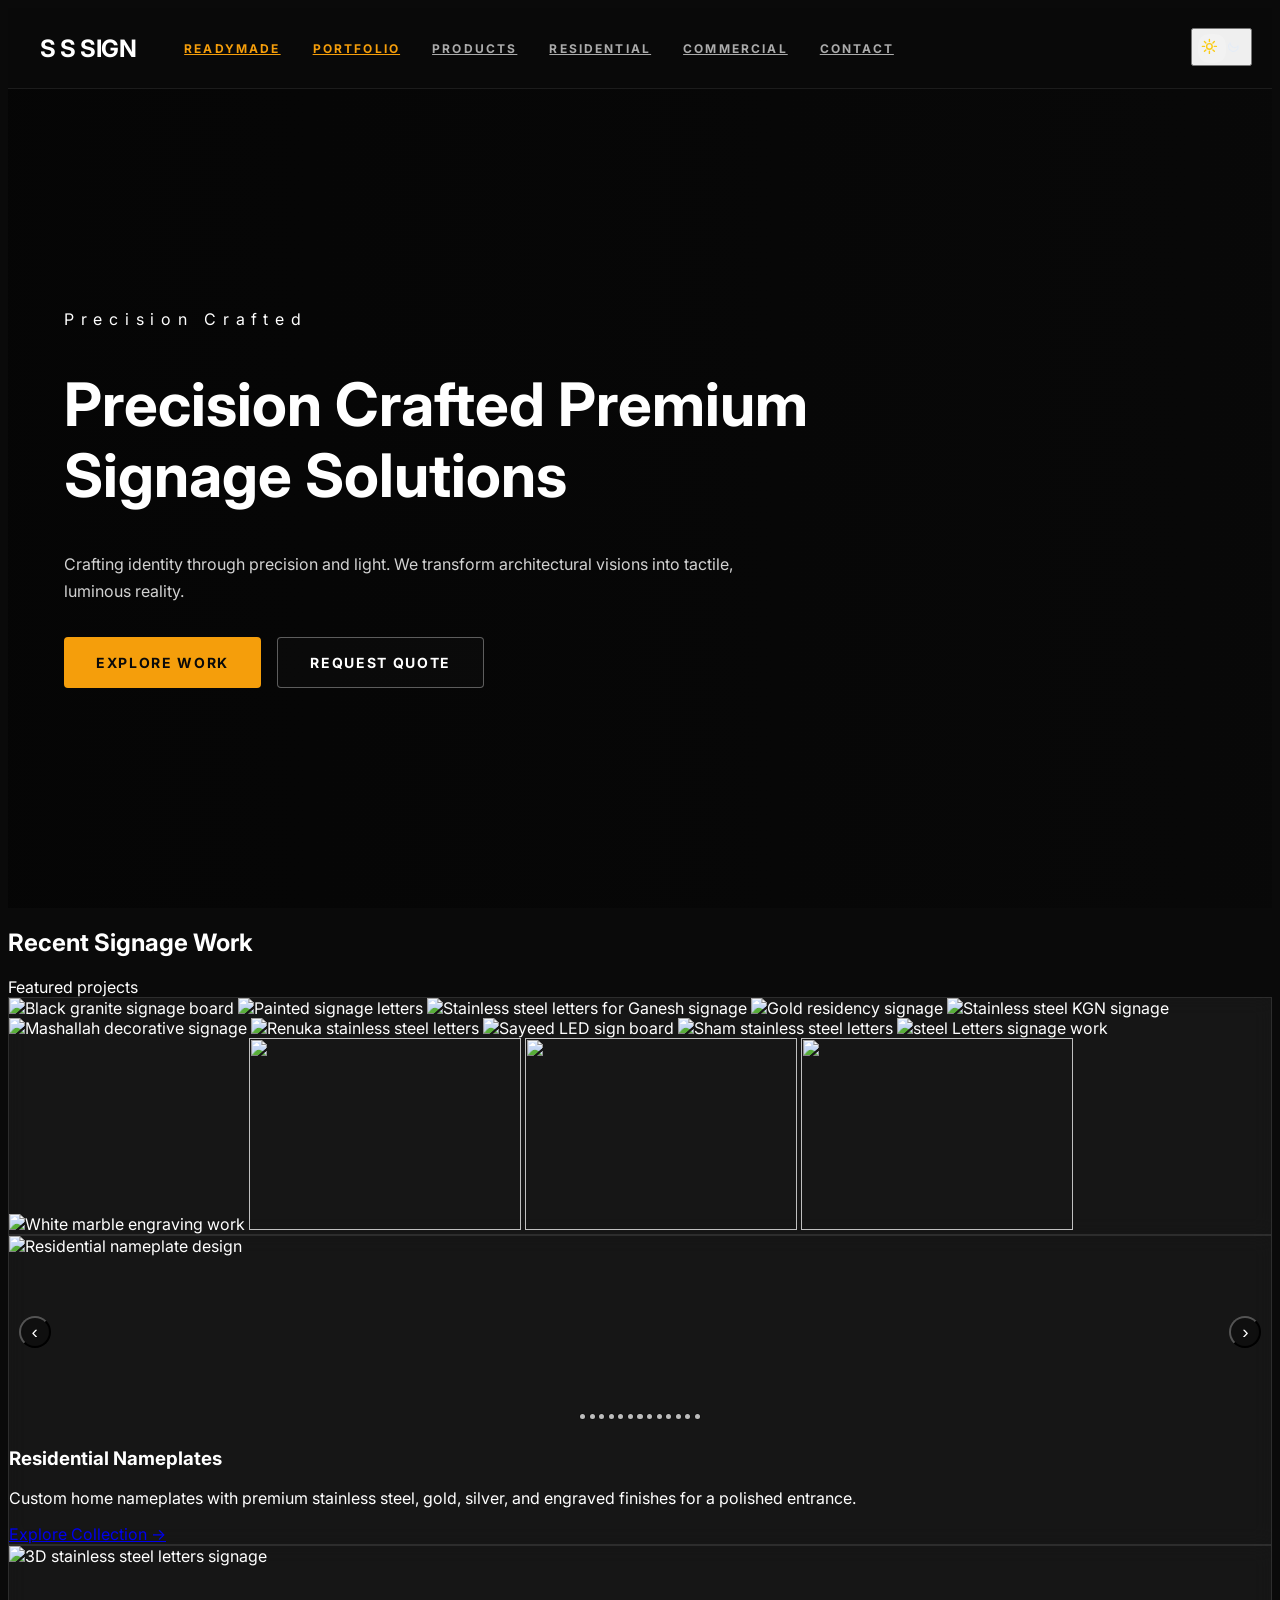
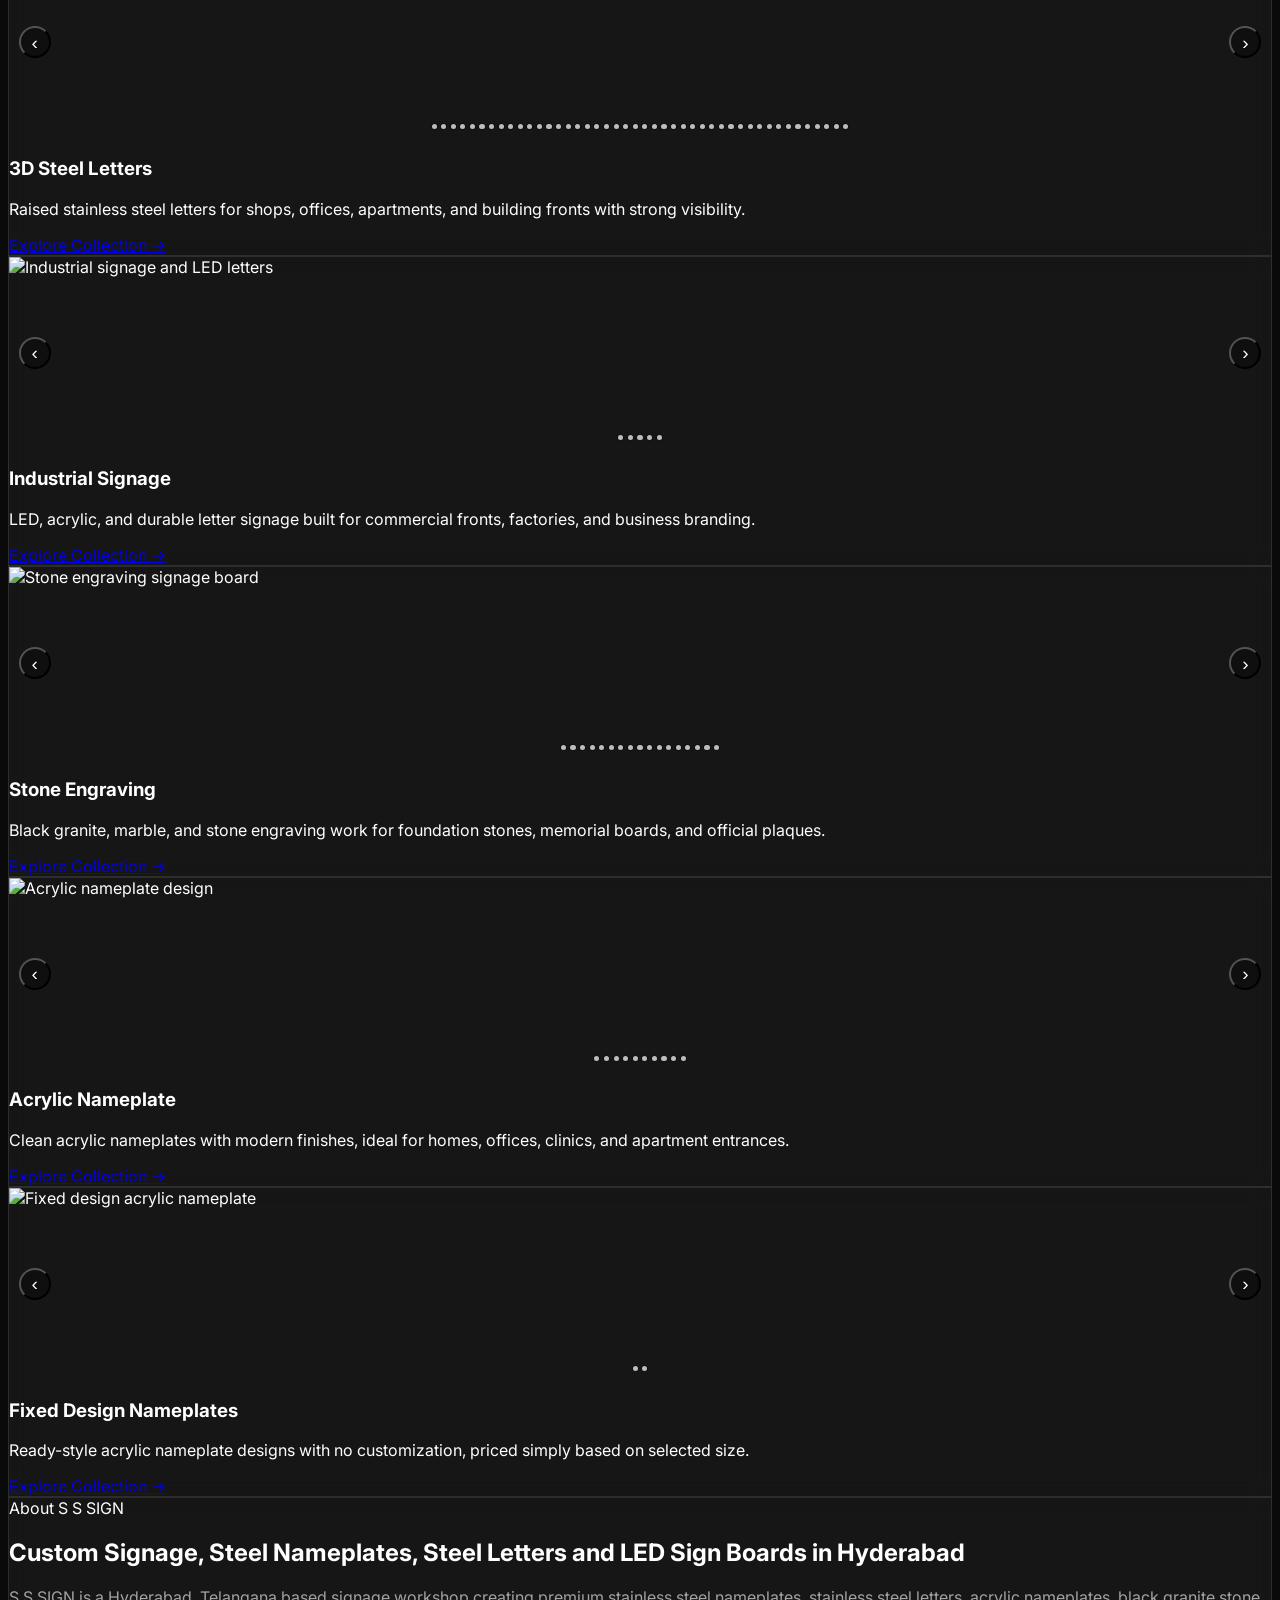
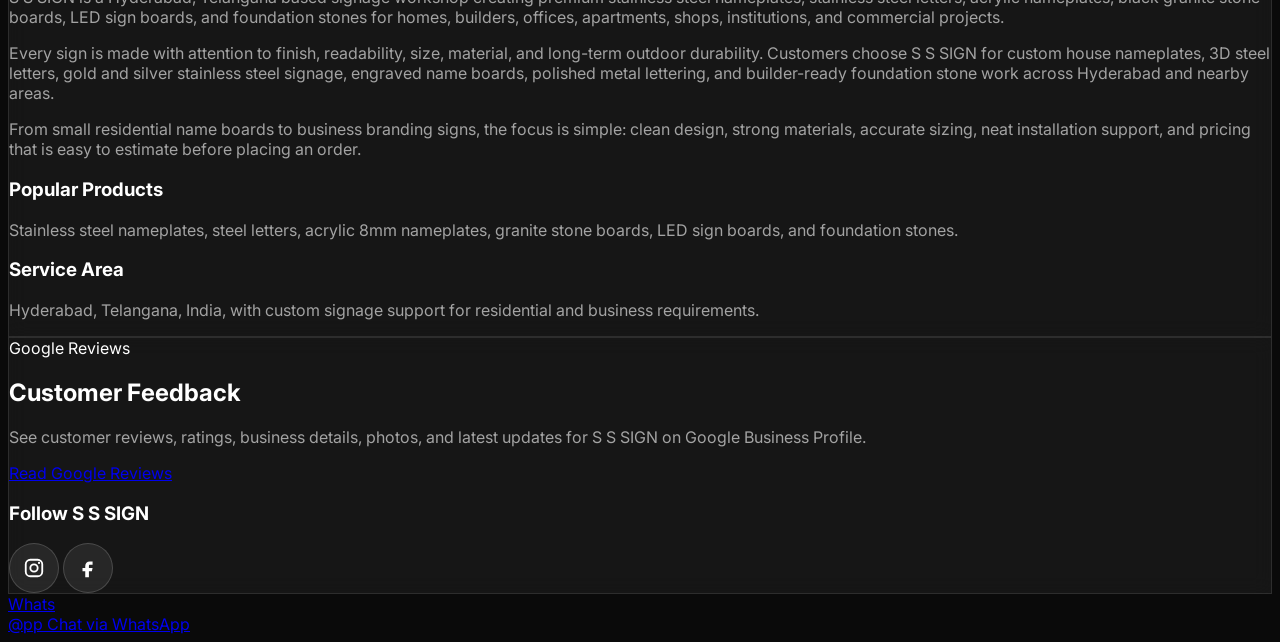
==== index.html @ 59e2b2f1 "removed counter" ====
<!DOCTYPE html>
<html lang="en">
<head>
    <meta charset="UTF-8">
    <meta name="viewport" content="width=device-width, initial-scale=1.0">
    <title>S S SIGN | Premium Signage Solutions</title>
    <meta name="description" content="S S SIGN in Hyderabad, Telangana creates stainless steel nameplates, steel letters, LED sign boards, foundation stones, acrylic nameplates, granite stone boards, and custom signage for homes, builders, offices, and businesses.">
    <meta name="keywords" content="S S SIGN Hyderabad, stainless steel nameplates Hyderabad, steel letters Hyderabad, LED sign boards Hyderabad, foundation stones Hyderabad, acrylic nameplates, granite stone board, custom signage Telangana">
    <script src="https://cdn.tailwindcss.com"></script>
    <link href="https://fonts.googleapis.com/css2?family=Inter:wght@300;400;600;700&display=swap" rel="stylesheet">
    <link rel="stylesheet" href="css/index.css">
    <script type="application/ld+json">
        {
            "@context": "https://schema.org",
            "@type": "LocalBusiness",
            "name": "S S SIGN",
            "description": "Custom signage maker in Hyderabad, Telangana for stainless steel nameplates, steel letters, LED sign boards, foundation stones, acrylic nameplates, and granite stone boards.",
            "areaServed": "Hyderabad, Telangana, India",
            "telephone": "+91 8332099014",
            "url": "https://naseer-max.github.io/ssSign.github.io/"
        }
    </script>
</head>
<body>

    <header class="site-hero relative flex min-h-screen flex-col overflow-hidden text-white">
        <button id="mobileMenuToggle" type="button" class="mobile-menu-toggle" aria-label="Open menu" aria-controls="mobileMenu" aria-expanded="false">
            <span></span>
            <span></span>
            <span></span>
        </button>
        <div id="mobileMenuOverlay" class="mobile-menu-overlay" hidden></div>
        <aside id="mobileMenu" class="mobile-menu" aria-label="Mobile navigation" aria-hidden="true">
            <div class="mobile-menu-head">
                <span>S S SIGN</span>
                <button id="mobileMenuClose" type="button" aria-label="Close menu">&times;</button>
            </div>
            <a class="mobile-menu-link" href="readymadeProducts/readymade.html">Readymade</a>
            <a class="mobile-menu-link" href="preview.html">Products</a>
            <a class="mobile-menu-link" href="#residential">Residential</a>
            <a class="mobile-menu-link" href="#commercial">Commercial</a>
            <a class="mobile-menu-link" href="#contact">Contact</a>
            <a class="mobile-menu-link mobile-menu-quote" href="estimator.html">Request Quote</a>
        </aside>
        <button id="themeToggle" type="button" aria-label="Switch to day mode" title="Switch theme" class="theme-toggle absolute right-4 top-4 z-10 rounded-xl border border-white/20 bg-white/10 shadow-lg backdrop-blur transition-all hover:bg-white/20 md:right-5 md:top-5">
            <svg class="theme-icon sun-icon" viewBox="0 0 24 24" fill="none" aria-hidden="true">
                <circle cx="12" cy="12" r="4" stroke="currentColor" stroke-width="2"></circle>
                <path d="M12 2v3M12 19v3M4.9 4.9 7 7M17 17l2.1 2.1M2 12h3M19 12h3M4.9 19.1 7 17M17 7l2.1-2.1" stroke="currentColor" stroke-linecap="round" stroke-width="2"></path>
            </svg>
            <svg class="theme-icon moon-icon" viewBox="0 0 24 24" fill="none" aria-hidden="true">
                <path d="M20 14.5A7.8 7.8 0 0 1 9.5 4 8.5 8.5 0 1 0 20 14.5Z" stroke="currentColor" stroke-linejoin="round" stroke-width="2"></path>
            </svg>
        </button>
        <a href="index.html" class="mobile-brand">S S SIGN</a>
        <nav class="site-nav">
            <a href="index.html" class="nav-brand">S S SIGN</a>
            <div class="nav-links">
                <a class="nav-link nav-link-star" href="readymadeProducts/readymade.html">Readymade</a>
                <a class="nav-link active" href="#portfolio">Portfolio</a>
                <a class="nav-link" href="preview.html">Products</a>
                <a class="nav-link" href="#residential">Residential</a>
                <a class="nav-link" href="#commercial">Commercial</a>
                <a class="nav-link" href="#contact">Contact</a>
            </div>
        </nav>
        <div class="hero-shell">
            <div class="hero-copy">
                <p class="hero-kicker mb-5 text-xs font-bold uppercase text-amber-400 md:mb-7">Precision Crafted</p>
                <h1 class="hero-title">
                    <span class="hidden md:inline">Precision Crafted </span><span class="text-amber-500">Premium Signage</span> Solutions
                </h1>
                <p class="hero-lede">
                    Crafting identity through precision and light. We transform architectural visions into tactile, luminous reality.
                </p>
                <div class="hero-actions">
                    <a href="#portfolio" class="hero-action hero-primary">Explore Work</a>
                    <a href="estimator.html" class="hero-action hero-secondary">Request Quote</a>
                </div>
            </div>
        </div>
    </header>

    <main class="px-4 pb-28 pt-12">
        <section id="portfolio" class="mx-auto w-full max-w-6xl mb-12 text-left">
            <div class="mb-4 flex items-center justify-between gap-4">
                <h2 class="text-2xl md:text-3xl font-bold">Recent Signage Work</h2>
                <span class="text-sm text-gray-400">Featured projects</span>
            </div>
            <div class="gallery-strip glass overflow-hidden rounded-2xl p-3">
                <div class="image-track flex w-max gap-3">
                    <img class="gallery-image rounded-xl" src="latestscroll/blackGrinite.jpeg" alt="Black granite signage board">
                    <img class="gallery-image rounded-xl" src="latestscroll/DpaintLetters.jpeg" alt="Painted signage letters">
                    <img class="gallery-image rounded-xl" src="latestscroll/ganeshSSletters.jpeg" alt="Stainless steel letters for Ganesh signage">
                    <img class="gallery-image rounded-xl" src="latestscroll/goldResidency.jpeg" alt="Gold residency signage">
                    <img class="gallery-image rounded-xl" src="latestscroll/kgnSS.jpeg" alt="Stainless steel KGN signage">
                    <img class="gallery-image rounded-xl" src="latestscroll/mashallah.jpeg" alt="Mashallah decorative signage">
                    <img class="gallery-image rounded-xl" src="latestscroll/renukaSSletters.jpeg" alt="Renuka stainless steel letters">
                    <img class="gallery-image rounded-xl" src="latestscroll/sayeedLED.jpeg" alt="Sayeed LED sign board">
                    <img class="gallery-image rounded-xl" src="latestscroll/shamSSletters.jpeg" alt="Sham stainless steel letters">
                    <img class="gallery-image rounded-xl" src="latestscroll/steelLetters.jpeg" alt="steel Letters signage work">
                    <img class="gallery-image rounded-xl" src="latestscroll/whiteMarbleEngraving.jpeg" alt="White marble engraving work">
                    <img class="gallery-image rounded-xl" src="latestscroll/blackGrinite.jpeg" alt="">
                    <img class="gallery-image rounded-xl" src="latestscroll/DpaintLetters.jpeg" alt="">
                    <img class="gallery-image rounded-xl" src="latestscroll/ganeshSSletters.jpeg" alt="">
                </div>
            </div>
        </section>

        <div class="mx-auto grid grid-cols-1 md:grid-cols-3 gap-8 w-full max-w-6xl">
            <div id="residential" class="glass p-8 rounded-2xl hover:scale-105 transition-transform group">
                <div class="product-slider mb-6 rounded-lg">
                    <div class="product-track">
                        <img class="product-slide" src="images/residentail%20Nameplates/20171122_144208.jpg" alt="Residential nameplate design">
                        <img class="product-slide" src="images/residentail%20Nameplates/20171123_144253.jpg" alt="Residential nameplate design">
                        <img class="product-slide" src="images/residentail%20Nameplates/Firefly.jpg" alt="Residential nameplate design">
                        <img class="product-slide" src="images/residentail%20Nameplates/foundation2Nameplate.jpeg" alt="Residential nameplate design">
                        <img class="product-slide" src="images/residentail%20Nameplates/foundationSSplate.jpeg" alt="Residential nameplate design">
                        <img class="product-slide" src="images/residentail%20Nameplates/goldNamePlate.png" alt="Residential nameplate design">
                        <img class="product-slide" src="images/residentail%20Nameplates/IMG_20190406_171659.jpg" alt="Residential nameplate design">
                        <img class="product-slide" src="images/residentail%20Nameplates/IMG_20240808_182031.jpg" alt="Residential nameplate design">
                        <img class="product-slide" src="images/residentail%20Nameplates/IMG_20250305_144336.jpg" alt="Residential nameplate design">
                        <img class="product-slide" src="images/residentail%20Nameplates/inaugSSNameplate.jpeg" alt="Residential nameplate design">
                        <img class="product-slide" src="images/residentail%20Nameplates/ssnameplate.jpg" alt="Residential nameplate design">
                        <img class="product-slide" src="images/residentail%20Nameplates/telugunamplate.jpeg" alt="Residential nameplate design">
                        <img class="product-slide" src="images/residentail%20Nameplates/teluguSSNameplate.jpg" alt="Residential nameplate design">
                    </div>
                    <button class="slider-button prev" type="button" aria-label="Previous Residential Nameplates image">‹</button>
                    <button class="slider-button next" type="button" aria-label="Next Residential Nameplates image">›</button>
                    <div class="slider-dots" aria-hidden="true"><span class="slider-dot"></span><span class="slider-dot"></span><span class="slider-dot"></span><span class="slider-dot"></span><span class="slider-dot"></span><span class="slider-dot"></span><span class="slider-dot"></span><span class="slider-dot"></span><span class="slider-dot"></span><span class="slider-dot"></span><span class="slider-dot"></span><span class="slider-dot"></span><span class="slider-dot"></span></div>
                </div>
                <h3 class="text-2xl font-semibold mb-2">Residential Nameplates</h3>
                <p class="text-gray-400 mb-4">Custom home nameplates with premium stainless steel, gold, silver, and engraved finishes for a polished entrance.</p>
                <a href="https://www.sssign.top/" class="text-blue-400 hover:underline">Explore Collection →</a>
            </div>
            <div id="commercial" class="glass p-8 rounded-2xl hover:scale-105 transition-transform group">
                <div class="product-slider mb-6 rounded-lg">
                    <div class="product-track">
                        <img class="product-slide" src="images/goldLetters/20180927_162156.jpg" alt="3D stainless steel letters signage">
                        <img class="product-slide" src="images/goldLetters/20181125_110910.jpg" alt="3D stainless steel letters signage">
                        <img class="product-slide" src="images/goldLetters/goldLetters.jpeg" alt="3D stainless steel letters signage">
                        <img class="product-slide" src="images/goldLetters/IMG_20240101_180829.jpg" alt="3D stainless steel letters signage">
                        <img class="product-slide" src="images/goldLetters/IMG_20240302_160519.jpg" alt="3D stainless steel letters signage">
                        <img class="product-slide" src="images/goldLetters/IMG_20240826_180905.jpg" alt="3D stainless steel letters signage">
                        <img class="product-slide" src="images/goldLetters/IMG_20240826_180913.jpg" alt="3D stainless steel letters signage">
                        <img class="product-slide" src="images/goldLetters/IMG_20250618_150517.jpg" alt="3D stainless steel letters signage">
                        <img class="product-slide" src="images/goldLetters/IMG_20250618_150621.jpg" alt="3D stainless steel letters signage">
                        <img class="product-slide" src="images/goldLetters/IMG_20250802_175856.jpg" alt="3D stainless steel letters signage">
                        <img class="product-slide" src="images/goldLetters/IMG_20250804_132928.jpg" alt="3D stainless steel letters signage">
                        <img class="product-slide" src="images/goldLetters/IMG_20251004_154442.jpg" alt="3D stainless steel letters signage">
                        <img class="product-slide" src="images/goldLetters/IMG_20260218_150127.jpg" alt="3D stainless steel letters signage">
                        <img class="product-slide" src="images/goldLetters/IMG_20260222_155540.jpg" alt="3D stainless steel letters signage">
                        <img class="product-slide" src="images/goldLetters/muhammedGoldLetters.jpeg" alt="3D stainless steel letters signage">
                        <img class="product-slide" src="images/goldLetters/residGoldLetters.jpeg" alt="3D stainless steel letters signage">
                        <img class="product-slide" src="images/silverLetters/20170514_122827.jpg" alt="3D stainless steel letters signage">
                        <img class="product-slide" src="images/silverLetters/20180106_154419.jpg" alt="3D stainless steel letters signage">
                        <img class="product-slide" src="images/silverLetters/20180526_122907.jpg" alt="3D stainless steel letters signage">
                        <img class="product-slide" src="images/silverLetters/20180526_130518.jpg" alt="3D stainless steel letters signage">
                        <img class="product-slide" src="images/silverLetters/20180527_223942.jpg" alt="3D stainless steel letters signage">
                        <img class="product-slide" src="images/silverLetters/20180609_110400.jpg" alt="3D stainless steel letters signage">
                        <img class="product-slide" src="images/silverLetters/blackLetters.jpeg" alt="3D stainless steel letters signage">
                        <img class="product-slide" src="images/silverLetters/blackmashallah.jpeg" alt="3D stainless steel letters signage">
                        <img class="product-slide" src="images/silverLetters/ganeshDesign.jpeg" alt="3D stainless steel letters signage">
                        <img class="product-slide" src="images/silverLetters/haza_Black_letters.jpeg" alt="3D stainless steel letters signage">
                        <img class="product-slide" src="images/silverLetters/IMG_20240716_125402.jpg" alt="3D stainless steel letters signage">
                        <img class="product-slide" src="images/silverLetters/IMG_20240825_185829.jpg" alt="3D stainless steel letters signage">
                        <img class="product-slide" src="images/silverLetters/IMG_20250225_130536.jpg" alt="3D stainless steel letters signage">
                        <img class="product-slide" src="images/silverLetters/IMG_20250225_130546.jpg" alt="3D stainless steel letters signage">
                        <img class="product-slide" src="images/silverLetters/IMG_20250322_160001.jpg" alt="3D stainless steel letters signage">
                        <img class="product-slide" src="images/silverLetters/IMG_20250407_193007.jpg" alt="3D stainless steel letters signage">
                        <img class="product-slide" src="images/silverLetters/IMG_20250407_193034.jpg" alt="3D stainless steel letters signage">
                        <img class="product-slide" src="images/silverLetters/IMG_20250407_193047.jpg" alt="3D stainless steel letters signage">
                        <img class="product-slide" src="images/silverLetters/IMG_20250411_110051.jpg" alt="3D stainless steel letters signage">
                        <img class="product-slide" src="images/silverLetters/IMG_20250817_141022.jpg" alt="3D stainless steel letters signage">
                        <img class="product-slide" src="images/silverLetters/IMG_20250823_154001.jpg" alt="3D stainless steel letters signage">
                        <img class="product-slide" src="images/silverLetters/IMG_20260220_105742.jpg" alt="3D stainless steel letters signage">
                        <img class="product-slide" src="images/silverLetters/IMG_20260220_160935.jpg" alt="3D stainless steel letters signage">
                        <img class="product-slide" src="images/silverLetters/IMG_20260414_163929.jpg" alt="3D stainless steel letters signage">
                        <img class="product-slide" src="images/silverLetters/ledurduLetters.jpeg" alt="3D stainless steel letters signage">
                        <img class="product-slide" src="images/silverLetters/renukaSSletters.jpeg" alt="3D stainless steel letters signage">
                        <img class="product-slide" src="images/silverLetters/shankuDesign.jpeg" alt="3D stainless steel letters signage">
                        <img class="product-slide" src="images/silverLetters/shankuSSletters.jpeg" alt="3D stainless steel letters signage">
                    </div>
                    <button class="slider-button prev" type="button" aria-label="Previous 3D Steel Letters image">‹</button>
                    <button class="slider-button next" type="button" aria-label="Next 3D Steel Letters image">›</button>
                    <div class="slider-dots" aria-hidden="true"><span class="slider-dot"></span><span class="slider-dot"></span><span class="slider-dot"></span><span class="slider-dot"></span><span class="slider-dot"></span><span class="slider-dot"></span><span class="slider-dot"></span><span class="slider-dot"></span><span class="slider-dot"></span><span class="slider-dot"></span><span class="slider-dot"></span><span class="slider-dot"></span><span class="slider-dot"></span><span class="slider-dot"></span><span class="slider-dot"></span><span class="slider-dot"></span><span class="slider-dot"></span><span class="slider-dot"></span><span class="slider-dot"></span><span class="slider-dot"></span><span class="slider-dot"></span><span class="slider-dot"></span><span class="slider-dot"></span><span class="slider-dot"></span><span class="slider-dot"></span><span class="slider-dot"></span><span class="slider-dot"></span><span class="slider-dot"></span><span class="slider-dot"></span><span class="slider-dot"></span><span class="slider-dot"></span><span class="slider-dot"></span><span class="slider-dot"></span><span class="slider-dot"></span><span class="slider-dot"></span><span class="slider-dot"></span><span class="slider-dot"></span><span class="slider-dot"></span><span class="slider-dot"></span><span class="slider-dot"></span><span class="slider-dot"></span><span class="slider-dot"></span><span class="slider-dot"></span><span class="slider-dot"></span></div>
                </div>
                <h3 class="text-2xl font-semibold mb-2">3D Steel Letters</h3>
                <p class="text-gray-400 mb-4">Raised stainless steel letters for shops, offices, apartments, and building fronts with strong visibility.</p>
                <a href="https://www.sssign.top/" class="text-blue-400 hover:underline">Explore Collection →</a>
            </div>
            <div id="industrial" class="glass p-8 rounded-2xl hover:scale-105 transition-transform group">
                <div class="product-slider mb-6 rounded-lg">
                    <div class="product-track">
                        <img class="product-slide" src="images/goldLEDLetters/IMG_20230609_193830.jpg" alt="Industrial signage and LED letters">
                        <img class="product-slide" src="images/goldLEDLetters/IMG_20250923_210754.jpg" alt="Industrial signage and LED letters">
                        <img class="product-slide" src="images/goldLEDLetters/IMG_20250923_210811.jpg" alt="Industrial signage and LED letters">
                        <img class="product-slide" src="images/goldLEDLetters/IMG_20250923_211231.jpg" alt="Industrial signage and LED letters">
                        <img class="product-slide" src="images/acrylicletters/sayeedmLED.jpeg" alt="Industrial signage and LED letters">
                    </div>
                    <button class="slider-button prev" type="button" aria-label="Previous Industrial Signage image">‹</button>
                    <button class="slider-button next" type="button" aria-label="Next Industrial Signage image">›</button>
                    <div class="slider-dots" aria-hidden="true"><span class="slider-dot"></span><span class="slider-dot"></span><span class="slider-dot"></span><span class="slider-dot"></span><span class="slider-dot"></span></div>
                </div>
                <h3 class="text-2xl font-semibold mb-2">Industrial Signage</h3>
                <p class="text-gray-400 mb-4">LED, acrylic, and durable letter signage built for commercial fronts, factories, and business branding.</p>
                <a href="https://www.sssign.top/" class="text-blue-400 hover:underline">Explore Collection →</a>
            </div>
            <div class="glass p-8 rounded-2xl hover:scale-105 transition-transform group">
                <div class="product-slider mb-6 rounded-lg">
                    <div class="product-track">
                        <img class="product-slide" src="images/stone/blackGrinite.jpeg" alt="Stone engraving signage board">
                        <img class="product-slide" src="images/stone/graveNameplate.jpeg" alt="Stone engraving signage board">
                        <img class="product-slide" src="images/stone/IMG_20190215_190552.jpg" alt="Stone engraving signage board">
                        <img class="product-slide" src="images/stone/IMG_20250128_173045.jpg" alt="Stone engraving signage board">
                        <img class="product-slide" src="images/stone/IMG_20250128_173109.jpg" alt="Stone engraving signage board">
                        <img class="product-slide" src="images/stone/IMG_20250228_122300.jpg" alt="Stone engraving signage board">
                        <img class="product-slide" src="images/stone/IMG_20250228_122308.jpg" alt="Stone engraving signage board">
                        <img class="product-slide" src="images/stone/IMG_20250228_122422.jpg" alt="Stone engraving signage board">
                        <img class="product-slide" src="images/stone/IMG_20250228_122428.jpg" alt="Stone engraving signage board">
                        <img class="product-slide" src="images/stone/IMG_20250228_122510.jpg" alt="Stone engraving signage board">
                        <img class="product-slide" src="images/stone/IMG_20250228_122515.jpg" alt="Stone engraving signage board">
                        <img class="product-slide" src="images/stone/IMG_20250716_203721.jpg" alt="Stone engraving signage board">
                        <img class="product-slide" src="images/stone/IMG_20250716_203730.jpg" alt="Stone engraving signage board">
                        <img class="product-slide" src="images/stone/IMG_20260501_163927.jpg" alt="Stone engraving signage board">
                        <img class="product-slide" src="images/stone/Screenshot_2025-06-16-17-13-52-110_com.whatsapp.jpg" alt="Stone engraving signage board">
                        <img class="product-slide" src="images/stone/Screenshot_2025-06-16-17-36-19-380_com.whatsapp.jpg" alt="Stone engraving signage board">
                        <img class="product-slide" src="images/stone/Screenshot_2025-06-20-20-59-42-616_com.whatsapp.w4b.jpg" alt="Stone engraving signage board">
                    </div>
                    <button class="slider-button prev" type="button" aria-label="Previous Stone Engraving image">‹</button>
                    <button class="slider-button next" type="button" aria-label="Next Stone Engraving image">›</button>
                    <div class="slider-dots" aria-hidden="true"><span class="slider-dot"></span><span class="slider-dot"></span><span class="slider-dot"></span><span class="slider-dot"></span><span class="slider-dot"></span><span class="slider-dot"></span><span class="slider-dot"></span><span class="slider-dot"></span><span class="slider-dot"></span><span class="slider-dot"></span><span class="slider-dot"></span><span class="slider-dot"></span><span class="slider-dot"></span><span class="slider-dot"></span><span class="slider-dot"></span><span class="slider-dot"></span><span class="slider-dot"></span></div>
                </div>
                <h3 class="text-2xl font-semibold mb-2">Stone Engraving</h3>
                <p class="text-gray-400 mb-4">Black granite, marble, and stone engraving work for foundation stones, memorial boards, and official plaques.</p>
                <a href="https://www.sssign.top/" class="text-blue-400 hover:underline">Explore Collection →</a>
            </div>
            <div class="glass p-8 rounded-2xl hover:scale-105 transition-transform group">
                <div class="product-slider mb-6 rounded-lg">
                    <div class="product-track">
                        <img class="product-slide" src="images/acrylicNameplate/acrylicNamplate.jpeg" alt="Acrylic nameplate design">
                        <img class="product-slide" src="images/acrylicNameplate/IMG_20230107_134741.jpg" alt="Acrylic nameplate design">
                        <img class="product-slide" src="images/acrylicNameplate/IMG_20240422_171858.jpg" alt="Acrylic nameplate design">
                        <img class="product-slide" src="images/acrylicNameplate/IMG_20240424_193027.jpg" alt="Acrylic nameplate design">
                        <img class="product-slide" src="images/acrylicNameplate/IMG_20240718_173421.jpg" alt="Acrylic nameplate design">
                        <img class="product-slide" src="images/acrylicNameplate/IMG_20240809_170140.jpg" alt="Acrylic nameplate design">
                        <img class="product-slide" src="images/acrylicNameplate/IMG_20241128_165630.jpg" alt="Acrylic nameplate design">
                        <img class="product-slide" src="images/acrylicNameplate/IMG_20250910_114736.jpg" alt="Acrylic nameplate design">
                        <img class="product-slide" src="images/acrylicNameplate/IMG_20250921_124244.jpg" alt="Acrylic nameplate design">
                        <img class="product-slide" src="images/acrylicNameplate/Screenshot_2025-07-27-18-30-09-986_com.whatsapp.jpg" alt="Acrylic nameplate design">
                    </div>
                    <button class="slider-button prev" type="button" aria-label="Previous Acrylic Nameplate image">‹</button>
                    <button class="slider-button next" type="button" aria-label="Next Acrylic Nameplate image">›</button>
                    <div class="slider-dots" aria-hidden="true"><span class="slider-dot"></span><span class="slider-dot"></span><span class="slider-dot"></span><span class="slider-dot"></span><span class="slider-dot"></span><span class="slider-dot"></span><span class="slider-dot"></span><span class="slider-dot"></span><span class="slider-dot"></span><span class="slider-dot"></span></div>
                </div>
                <h3 class="text-2xl font-semibold mb-2">Acrylic Nameplate</h3>
                <p class="text-gray-400 mb-4">Clean acrylic nameplates with modern finishes, ideal for homes, offices, clinics, and apartment entrances.</p>
                <a href="https://www.sssign.top/" class="text-blue-400 hover:underline">Explore Collection →</a>
            </div>
            <div class="glass p-8 rounded-2xl hover:scale-105 transition-transform group">
                <div class="product-slider mb-6 rounded-lg">
                    <div class="product-track">
                        <img class="product-slide" src="images/fixPrice/acrylicMashallahNameplate.jpeg" alt="Fixed design acrylic nameplate">
                        <img class="product-slide" src="images/fixPrice/acrylicNameplate.jpeg" alt="Fixed design acrylic nameplate">
                    </div>
                    <button class="slider-button prev" type="button" aria-label="Previous Fixed Design Nameplates image">‹</button>
                    <button class="slider-button next" type="button" aria-label="Next Fixed Design Nameplates image">›</button>
                    <div class="slider-dots" aria-hidden="true"><span class="slider-dot"></span><span class="slider-dot"></span></div>
                </div>
                <h3 class="text-2xl font-semibold mb-2">Fixed Design Nameplates</h3>
                <p class="text-gray-400 mb-4">Ready-style acrylic nameplate designs with no customization, priced simply based on selected size.</p>
                <a href="https://www.sssign.top/" class="text-blue-400 hover:underline">Explore Collection →</a>
            </div>
        </div>
        <section id="process" class="mx-auto w-full max-w-6xl py-14 text-left">
            <div class="grid grid-cols-1 gap-8 lg:grid-cols-[1.2fr_0.8fr]">
                <div class="glass rounded-2xl p-6 md:p-8">
                    <span class="text-sm font-semibold uppercase tracking-[0.18em] text-blue-400">About S S SIGN</span>
                    <h2 class="mt-3 text-3xl font-bold md:text-4xl">Custom Signage, Steel Nameplates, Steel Letters and LED Sign Boards in Hyderabad</h2>
                    <div class="mt-5 space-y-4 section-muted">
                        <p>
                            S S SIGN is a Hyderabad, Telangana based signage workshop creating premium stainless steel nameplates, stainless steel letters, acrylic nameplates, black granite stone boards, LED sign boards, and foundation stones for homes, builders, offices, apartments, shops, institutions, and commercial projects.
                        </p>
                        <p>
                            Every sign is made with attention to finish, readability, size, material, and long-term outdoor durability. Customers choose S S SIGN for custom house nameplates, 3D steel letters, gold and silver stainless steel signage, engraved name boards, polished metal lettering, and builder-ready foundation stone work across Hyderabad and nearby areas.
                        </p>
                        <p>
                            From small residential name boards to business branding signs, the focus is simple: clean design, strong materials, accurate sizing, neat installation support, and pricing that is easy to estimate before placing an order.
                        </p>
                    </div>

                    <div class="mt-6 grid grid-cols-1 gap-3 sm:grid-cols-2">
                        <div class="rounded-xl border border-white/10 p-4">
                            <h3 class="font-semibold">Popular Products</h3>
                            <p class="mt-2 section-muted">Stainless steel nameplates, steel letters, acrylic 8mm nameplates, granite stone boards, LED sign boards, and foundation stones.</p>
                        </div>
                        <div class="rounded-xl border border-white/10 p-4">
                            <h3 class="font-semibold">Service Area</h3>
                            <p class="mt-2 section-muted">Hyderabad, Telangana, India, with custom signage support for residential and business requirements.</p>
                        </div>
                    </div>
                </div>

                <aside id="contact" class="glass rounded-2xl p-6 md:p-8">
                    <span class="text-sm font-semibold uppercase tracking-[0.18em] text-blue-400">Google Reviews</span>
                    <h2 class="mt-3 text-3xl font-bold">Customer Feedback</h2>
                    <p class="mt-4 section-muted">
                        See customer reviews, ratings, business details, photos, and latest updates for S S SIGN on Google Business Profile.
                    </p>
                    <a href="https://www.google.com/search?q=s+s+sign+foundation+stones+steel+letters+steel+nameplates+led+sign+boards+hyderabad#sv=[base64]"
                    target="_blank" rel="noopener" class="mt-6 inline-flex w-full items-center justify-center rounded-lg bg-blue-600 px-5 py-3 font-semibold text-white shadow-lg transition-all hover:bg-blue-700">
                        Read Google Reviews
                    </a>

                    <div class="mt-8">
                        <h3 class="font-semibold">Follow S S SIGN</h3>
                        <div class="mt-4 flex gap-3">
                            <a href="https://www.instagram.com/sssign2001/?ref=xav_igxfb_comet_ig_bookmark_mega_menu_launch" target="_blank" rel="noopener" aria-label="Open S S SIGN Instagram profile" class="icon-button">
                                <svg width="22" height="22" viewBox="0 0 24 24" fill="none" aria-hidden="true">
                                    <rect x="3" y="3" width="18" height="18" rx="5" stroke="currentColor" stroke-width="2"></rect>
                                    <circle cx="12" cy="12" r="4" stroke="currentColor" stroke-width="2"></circle>
                                    <circle cx="17.5" cy="6.5" r="1.2" fill="currentColor"></circle>
                                </svg>
                            </a>
                            <a href="https://www.facebook.com/profile.php?id=61593823746893" target="_blank" rel="noopener" aria-label="Open S S SIGN Facebook profile" class="icon-button">
                                <svg width="22" height="22" viewBox="0 0 24 24" fill="currentColor" aria-hidden="true">
                                    <path d="M14 8.5h3V5h-3c-3.1 0-5 1.9-5 5v2H6v3.5h3V22h4v-6.5h3.2l.8-3.5h-4v-2c0-1 .4-1.5 1-1.5Z"></path>
                                </svg>
                            </a>
                        </div>
                    </div>
                </aside>
            </div>
        </section>
    </main>

    <div class="fixed bottom-5 right-5 md:bottom-8 md:right-8">
        <a href="https://wa.me/918332099014" aria-label="Chat via WhatsApp" class="flex h-14 w-14 items-center justify-center rounded-full bg-green-600 text-center text-[10px] font-bold leading-tight text-white shadow-lg transition-all hover:bg-green-700 md:h-10 md:w-auto md:px-3 md:py-0 md:text-sm md:font-semibold">
            <span class="md:hidden">Whats<br>@pp</span>
            <span class="hidden md:inline">Chat via WhatsApp</span>
        </a>
    </div>

    <script>
        const visitCount = document.getElementById('visitCount');
        if (visitCount) {
            try {
                const key = 'ss-sign-site-visits';
                const visits = (Number(localStorage.getItem(key)) || 0) + 1;
                localStorage.setItem(key, String(visits));
                visitCount.textContent = visits.toLocaleString('en-IN');
            } catch (error) {
                visitCount.textContent = '1';
            }
        }
        const materialRates = {
            'ss-nameplate-silver': {
                label: 'Stainless Steel Silver nameplate',
                rate: 1150 / 144           // #Cost / size
            },
            'ss-letters-silver': {
                label: 'Stainless Steel Silver Letters',
                rate: 540 / 60
            },
            'ss-nameplate-silver_em': {
                label: 'Stainless Steel Silver nameplate with embossing',
                rate: 1350 / 144
            },
            'ss-nameplate-silver-LED': {
                label: 'Stainless Steel Silver nameplate with LED',
                rate: 1800 / 144
            },
            'ss-letters-silver-LED': {
                label: 'Stainless Steel Silver Letters with embossing',
                rate: 800 / 60
            },
            'ss-nameplate-rosegold': {
                label: 'Stainless Steel Rose Gold nameplate',
                rate: (1150 / 144) * 2
            },
            'ss-nameplate-rosegold_em': {
                label: 'Stainless Steel Rose Gold nameplate with embossing',
                rate: (1350 / 144) * 2
            },
            'ss-letters-rosegold': {
                label: 'Stainless Steel Rose Gold Letters',
                rate: (540 / 60) * 2
            },
            'ss-letters-gold': {
                label: 'Stainless Steel Gold Letters',
                rate: 760 / 60
            },
             'ss-letters-gold-LED': {
                label: 'Stainless Steel Gold Letters',
                rate: 1250 / 60
            },
            'ss-nameplate-gold': {
                label: 'Stainless Steel Gold nameplate',
                rate: 1500 / 108
            },
            'ss-nameplate-gold_em': {
                label: 'Stainless Steel Gold nameplate with embossing',
                rate: 1850 / 108
            },
             'ss-nameplate-gold-LED': {
                label: 'Stainless Steel Gold nameplate with embossing',
                rate: 2450 / 60
            },

            'acrylic-nameplate': {
                label: 'Acrylic 8mm nameplate',
                rate: 1500 / 144
            },
            'granite-board': {
                label: 'Black granite stone board',
                rate: 1000 / 144
            },
            'granite-board-em': {
                label: 'Black granite embossed board',
                rate: 800 / 144
            },
            'white-board': {
                label: 'White marble engraved board',
                rate: 1200 / 144
            }
        };

        const unitToInches = {
            mm: 1 / 25.4,
            cm: 1 / 2.54,
            m: 39.37007874,
            in: 1,
            ft: 12
        };

        const materialInput = document.getElementById('material');
        const lengthInput = document.getElementById('length');
        const heightInput = document.getElementById('height');
        const unitInput = document.getElementById('unit');
        const quoteOutput = document.getElementById('quote');
        const whatsappQuote = document.getElementById('whatsappQuote');
        const previewProducts = document.getElementById('previewProducts');
        const createOwnPlate = document.getElementById('createOwnPlate');
        const themeToggle = document.getElementById('themeToggle');

        function formatQuote(value) {
            return `Rs ${Math.round(value).toLocaleString('en-IN')}`;
        }

        function updateQuote() {
            const selectedMaterial = materialRates[materialInput.value];
            const length = Math.max(Number(lengthInput.value) || 0, 0);
            const height = Math.max(Number(heightInput.value) || 0, 0);
            const unit = unitInput.value;
            const lengthInches = length * unitToInches[unit];
            const heightInches = height * unitToInches[unit];
            const quote = lengthInches * heightInches * selectedMaterial.rate;
            const formattedQuote = formatQuote(quote);
            const message = `Hi S S SIGN,\nI need a quote for ${selectedMaterial.label}.\nSize: ${length} ${unit} length x ${height} ${unit} height. \nEstimated quote: ${formattedQuote}.`;
            quoteOutput.textContent = formattedQuote;
            whatsappQuote.href = `https://wa.me/918332099014?text=${encodeURIComponent(message)}`;
            previewProducts.href = `preview.html?material=${encodeURIComponent(materialInput.value)}`;
            createOwnPlate.href = `miniCanvas.html?material=${encodeURIComponent(materialInput.value)}&width=${encodeURIComponent(length)}&height=${encodeURIComponent(height)}&unit=${encodeURIComponent(unit)}`;
        }

        if (materialInput && lengthInput && heightInput && unitInput && quoteOutput && whatsappQuote && previewProducts && createOwnPlate) {
            [materialInput, lengthInput, heightInput, unitInput].forEach((field) => {
                field.addEventListener('input', updateQuote);
                field.addEventListener('change', updateQuote);
            });
            updateQuote();
        }

        document.querySelectorAll('.product-slider').forEach((slider) => {
            const track = slider.querySelector('.product-track');
            const previous = slider.querySelector('.slider-button.prev');
            const next = slider.querySelector('.slider-button.next');
            const move = (direction) => track.scrollBy({ left: direction * track.clientWidth, behavior: 'smooth' });
            previous.addEventListener('click', (event) => {
                event.preventDefault();
                move(-1);
            });
            next.addEventListener('click', (event) => {
                event.preventDefault();
                move(1);
            });
        });

        const mobileMenuToggle = document.getElementById('mobileMenuToggle');
        const mobileMenuClose = document.getElementById('mobileMenuClose');
        const mobileMenu = document.getElementById('mobileMenu');
        const mobileMenuOverlay = document.getElementById('mobileMenuOverlay');

        function setMobileMenu(open) {
            if (!mobileMenuToggle || !mobileMenu || !mobileMenuOverlay) return;
            document.body.classList.toggle('mobile-menu-open', open);
            mobileMenuToggle.setAttribute('aria-expanded', String(open));
            mobileMenuToggle.setAttribute('aria-label', open ? 'Close menu' : 'Open menu');
            mobileMenu.setAttribute('aria-hidden', String(!open));
            mobileMenuOverlay.hidden = !open;
        }

        mobileMenuToggle?.addEventListener('click', () => setMobileMenu(!document.body.classList.contains('mobile-menu-open')));
        mobileMenuClose?.addEventListener('click', () => setMobileMenu(false));
        mobileMenuOverlay?.addEventListener('click', () => setMobileMenu(false));
        document.querySelectorAll('.mobile-menu-link').forEach((link) => {
            link.addEventListener('click', () => setMobileMenu(false));
        });
        document.addEventListener('keydown', (event) => {
            if (event.key === 'Escape') setMobileMenu(false);
        });

        themeToggle.addEventListener('click', () => {
            const isDayMode = document.body.classList.toggle('day-mode');
            themeToggle.setAttribute('aria-label', isDayMode ? 'Switch to night mode' : 'Switch to day mode');
            themeToggle.classList.remove('slide');
            void themeToggle.offsetWidth;
            themeToggle.classList.add('slide');
        });

    </script>
</body>
</html>
---- css/index.css ----
body { font-family: 'Inter', sans-serif; background-color: #0a0a0a; color: #ffffff; transition: background-color 0.3s ease, color 0.3s ease; }
.glass { background: rgba(255, 255, 255, 0.05); backdrop-filter: blur(10px); border: 1px solid rgba(255, 255, 255, 0.1); }
.site-hero { min-height: 100vh; display: flex; flex-direction: column; position: relative; overflow: hidden; color: #ffffff; background-image: linear-gradient(90deg, rgba(5, 5, 5, 0.92) 0%, rgba(5, 5, 5, 0.68) 48%, rgba(5, 5, 5, 0.36) 100%), url("../latestscroll/goldResidency.jpeg"); background-position: center; background-size: cover; }

.mobile-menu-toggle { position: absolute; left: 1rem; top: 1rem; z-index: 30; width: 2.7rem; height: 2.7rem; display: inline-flex; flex-direction: column; align-items: center; justify-content: center; gap: 0.28rem; border-radius: 0.85rem; border: 1px solid rgba(255, 255, 255, 0.18); background: rgba(10, 10, 10, 0.62); color: #ffffff; backdrop-filter: blur(12px); box-shadow: 0 12px 28px rgba(0, 0, 0, 0.25); }
.mobile-menu-toggle span { width: 1.12rem; height: 0.12rem; border-radius: 9999px; background: currentColor; transition: transform 0.24s ease, opacity 0.2s ease; }
.mobile-menu-open .mobile-menu-toggle span:nth-child(1) { transform: translateY(0.4rem) rotate(45deg); }
.mobile-menu-open .mobile-menu-toggle span:nth-child(2) { opacity: 0; }
.mobile-menu-open .mobile-menu-toggle span:nth-child(3) { transform: translateY(-0.4rem) rotate(-45deg); }
.mobile-menu-overlay { position: fixed; inset: 0; z-index: 20; background: rgba(0, 0, 0, 0.48); backdrop-filter: blur(3px); }
.mobile-menu { position: fixed; inset: 0 auto 0 0; z-index: 25; width: min(82vw, 19rem); transform: translateX(-105%); padding: 1.1rem; background: rgba(10, 10, 10, 0.94); border-right: 1px solid rgba(255, 255, 255, 0.12); box-shadow: 24px 0 60px rgba(0, 0, 0, 0.36); transition: transform 0.28s ease; }
.mobile-menu-open .mobile-menu { transform: translateX(0); }
.mobile-menu-head { display: flex; align-items: center; justify-content: space-between; gap: 1rem; margin-bottom: 1.2rem; color: #ffffff; font-size: 1.05rem; font-weight: 800; }
.mobile-menu-head button { width: 2.2rem; height: 2.2rem; border-radius: 9999px; border: 1px solid rgba(255, 255, 255, 0.16); color: #ffffff; background: rgba(255, 255, 255, 0.08); font-size: 1.4rem; line-height: 1; }
.mobile-menu-link { display: flex; align-items: center; min-height: 3rem; padding: 0 0.85rem; border-radius: 0.65rem; color: rgba(255, 255, 255, 0.82); font-size: 0.84rem; font-weight: 800; letter-spacing: 0.12em; text-transform: uppercase; text-decoration: none; transition: background-color 0.2s ease, color 0.2s ease, transform 0.2s ease; }
.mobile-menu-link:hover { background: rgba(255, 255, 255, 0.1); color: #f59e0b; transform: translateX(2px); }
.mobile-menu-star { margin-bottom: 0.4rem; background: rgba(245, 158, 11, 0.14); color: #f59e0b; }
.mobile-menu-quote { margin-top: 0.75rem; background: #f59e0b; color: #0a0a0a; justify-content: center; }
body.day-mode .mobile-menu-toggle { background: rgba(255, 255, 255, 0.88); border-color: rgba(17, 24, 39, 0.16); color: #111827; }
body.day-mode .mobile-menu { background: rgba(255, 255, 255, 0.96); border-right-color: rgba(17, 24, 39, 0.12); }
body.day-mode .mobile-menu-head, body.day-mode .mobile-menu-link { color: #111827; }
body.day-mode .mobile-menu-head button { color: #111827; border-color: rgba(17, 24, 39, 0.16); background: rgba(17, 24, 39, 0.06); }
body.day-mode .mobile-menu-link:hover { background: rgba(17, 24, 39, 0.08); color: #b45309; }
body.day-mode .mobile-menu-star { background: rgba(245, 158, 11, 0.16); color: #b45309; }
body.day-mode .mobile-menu-quote { color: #0a0a0a; }
@media (min-width: 768px) { .mobile-menu-toggle, .mobile-menu, .mobile-menu-overlay { display: none; } }

.site-nav { display: none; height: 5rem; align-items: center; padding: 0 2rem; background: rgba(10, 10, 10, 0.88); border-bottom: 1px solid rgba(255, 255, 255, 0.08); }
.mobile-brand { position: absolute; left: 50%; top: 1.35rem; z-index: 9; transform: translateX(-50%); color: #ffffff; font-size: 1.35rem; font-weight: 800; letter-spacing: 0.02em; text-decoration: none; white-space: nowrap; }
.nav-brand { margin-right: 3rem; color: #ffffff; font-size: 1.5rem; font-weight: 700; letter-spacing: -0.02em; text-decoration: none; }
.nav-links { display: flex; align-items: center; gap: 2rem; font-size: 0.75rem; font-weight: 700; text-transform: uppercase; letter-spacing: 0.18em; }
.nav-link { color: rgba(255, 255, 255, 0.66); transition: color 0.2s ease; }
.nav-link-star { color: #f59e0b; }
.nav-link:hover, .nav-link.active { color: #f59e0b; }
.hero-kicker { letter-spacing: 0.42em; }
.hero-shell { flex: 1; display: flex; align-items: center; padding: 7rem 0.75rem 4rem; }
.hero-copy { max-width: 56rem; text-align: left; }
.hero-title { max-width: 48rem; font-size: 2rem; line-height: 1.18; font-weight: 700; }
.hero-lede { max-width: 42rem; margin-top: 1.5rem; color: rgba(255, 255, 255, 0.82); font-size: 1rem; line-height: 1.7; }
.hero-actions { margin-top: 2rem; display: flex; flex-direction: column; gap: 1rem; }
.hero-action { display: inline-flex; align-items: center; justify-content: center; border-radius: 0.25rem; padding: 1rem 2rem; font-size: 0.875rem; font-weight: 700; text-transform: uppercase; letter-spacing: 0.12em; text-decoration: none; transition: background-color 0.2s ease; }
.hero-primary { background: #f59e0b; color: #0a0a0a; }
.hero-secondary { border: 1px solid rgba(255, 255, 255, 0.34); color: #ffffff; background: rgba(255, 255, 255, 0.02); }
#themeToggle { position: absolute; right: 1rem; top: 1rem; z-index: 10; }
.steel-gradient { background: linear-gradient(145deg, #e0e0e0, #888888); background-clip: text; -webkit-background-clip: text; -webkit-text-fill-color: transparent; }
.form-control { background: rgba(255, 255, 255, 0.08); border: 1px solid rgba(255, 255, 255, 0.16); color: #ffffff; }
.form-control:focus { outline: 2px solid rgba(96, 165, 250, 0.7); outline-offset: 2px; border-color: rgba(96, 165, 250, 0.9); }
.form-control option { background-color: #18181b; color: #ffffff; }
.image-track { animation: scroll-gallery 28s linear infinite; }
.gallery-strip:hover .image-track { animation-play-state: paused; }
.gallery-image { width: 17rem; height: 12rem; object-fit: cover; flex: 0 0 auto; }
.product-slider { position: relative; height: 12rem; overflow: hidden; }
.product-track { height: 100%; display: flex; overflow-x: auto; overflow-y: hidden; scroll-snap-type: x mandatory; scroll-behavior: smooth; -webkit-overflow-scrolling: touch; scrollbar-width: none; }
.product-track::-webkit-scrollbar { display: none; }
.product-slide { width: 100%; height: 100%; flex: 0 0 100%; object-fit: cover; scroll-snap-align: center; }
.slider-dots { position: absolute; left: 0; right: 0; bottom: 0.55rem; display: flex; flex-wrap: wrap; justify-content: center; gap: 0.28rem; row-gap: 0.2rem; padding: 0 2.6rem; z-index: 1; pointer-events: none; }
.slider-dot { width: 0.32rem; height: 0.32rem; border-radius: 9999px; background: rgba(255, 255, 255, 0.72); box-shadow: 0 0 0 1px rgba(0, 0, 0, 0.25); }
.slider-button { display: none; position: absolute; top: 50%; z-index: 2; width: 2rem; height: 2rem; transform: translateY(-50%); border-radius: 9999px; background: rgba(10, 10, 10, 0.58); color: #ffffff; align-items: center; justify-content: center; font-size: 1.2rem; line-height: 1; transition: background-color 0.2s ease, transform 0.2s ease; }
.slider-button:hover { background: rgba(10, 10, 10, 0.82); transform: translateY(-50%) scale(1.06); }
.slider-button.prev { left: 0.6rem; }
.slider-button.next { right: 0.6rem; }
.section-muted { color: #a3a3a3; }
.icon-button { width: 3rem; height: 3rem; border-radius: 9999px; display: inline-flex; align-items: center; justify-content: center; border: 1px solid rgba(255, 255, 255, 0.16); background: rgba(255, 255, 255, 0.08); color: #ffffff; transition: transform 0.2s ease, background-color 0.2s ease; }
.icon-button:hover { transform: translateY(-2px); background: rgba(255, 255, 255, 0.16); }
.theme-toggle { width: 3.8rem; height: 2.35rem; display: inline-flex; align-items: center; justify-content: center; color: #facc15; position: relative; overflow: hidden; }
.theme-toggle::after { content: ""; position: absolute; left: 0.28rem; top: 0.28rem; width: 1.78rem; height: 1.78rem; border-radius: 0.65rem; background: rgba(255, 255, 255, 0.18); transition: transform 0.32s ease, background-color 0.32s ease; }
.theme-icon { position: absolute; z-index: 1; width: 1.05rem; height: 1.05rem; transition: opacity 0.25s ease, transform 0.35s ease; }
.sun-icon { opacity: 1; transform: translateX(-0.75rem) rotate(0deg) scale(1); }
.moon-icon { opacity: 0.45; transform: translateX(0.75rem) rotate(-25deg) scale(0.82); color: #dbeafe; }
.theme-toggle:hover .sun-icon { transform: translateX(-0.75rem) rotate(18deg) scale(1.08); }
.theme-toggle:hover .moon-icon { transform: translateX(0.75rem) rotate(-8deg) scale(0.9); }
.theme-toggle.slide .theme-icon,
.theme-toggle.slide::after { animation: theme-slide 0.45s ease; }
body.day-mode { background-color: #f7f7f2; color: #151515; }
body.day-mode .glass { background: rgba(255, 255, 255, 0.78); border-color: rgba(15, 23, 42, 0.12); box-shadow: 0 18px 50px rgba(15, 23, 42, 0.12); }
body.day-mode .steel-gradient { background: linear-gradient(145deg, #111827, #737373); background-clip: text; -webkit-background-clip: text; -webkit-text-fill-color: transparent; }
body.day-mode .form-control { background: rgba(255, 255, 255, 0.92); border-color: rgba(15, 23, 42, 0.18); color: #111827; }
body.day-mode .form-control option { background-color: #ffffff; color: #111827; }
body.day-mode header .text-gray-400 { color: #525252; }
body.day-mode header .text-gray-300 { color: #3f3f46; }
body.day-mode header .text-white { color: #111827; }
body.day-mode header .bg-green-600,
body.day-mode .fixed .bg-green-600 { color: #ffffff; }
body.day-mode .text-blue-400 { color: #2563eb; }
body.day-mode #themeToggle { background: rgba(17, 24, 39, 0.9); border-color: rgba(17, 24, 39, 0.18); color: #ffffff; }
body.day-mode #themeToggle::after { transform: translateX(1.48rem); background: rgba(255, 255, 255, 0.22); }
body.day-mode .sun-icon { opacity: 0.45; transform: translateX(-0.75rem) rotate(30deg) scale(0.82); color: #facc15; }
body.day-mode .moon-icon { opacity: 1; transform: translateX(0.75rem) rotate(0deg) scale(1); }
body.day-mode .section-muted { color: #525252; }
body.day-mode .icon-button { background: rgba(17, 24, 39, 0.06); border-color: rgba(17, 24, 39, 0.16); color: #111827; }
body.day-mode .slider-button { background: rgba(17, 24, 39, 0.68); color: #ffffff; }
@keyframes scroll-gallery {
    from { transform: translateX(-50%); }
    to { transform: translateX(0); }
}
@keyframes theme-slide {
    0% { filter: brightness(1); }
    45% { filter: brightness(1.35); }
    100% { filter: brightness(1); }
}
@media (max-width: 640px) {
    .site-hero { background-image: linear-gradient(90deg, rgba(5, 5, 5, 0.78), rgba(5, 5, 5, 0.34)), url("../latestscroll/goldResidency.jpeg"); background-position: 58% center; }
    .gallery-image { width: 13rem; height: 9rem; }
    .image-track { animation-duration: 22s; }
}
@media (min-width: 640px) {
    .hero-actions { flex-direction: row; }
}
@media (min-width: 768px) {
    .site-nav { display: flex; }
    .mobile-brand { display: none; }
    .hero-shell { padding: 5rem 3.5rem 6rem; }
    .hero-title { font-size: 3.75rem; }
    .slider-button { display: inline-flex; }
    #themeToggle { right: 1.25rem; top: 1.25rem; }
}
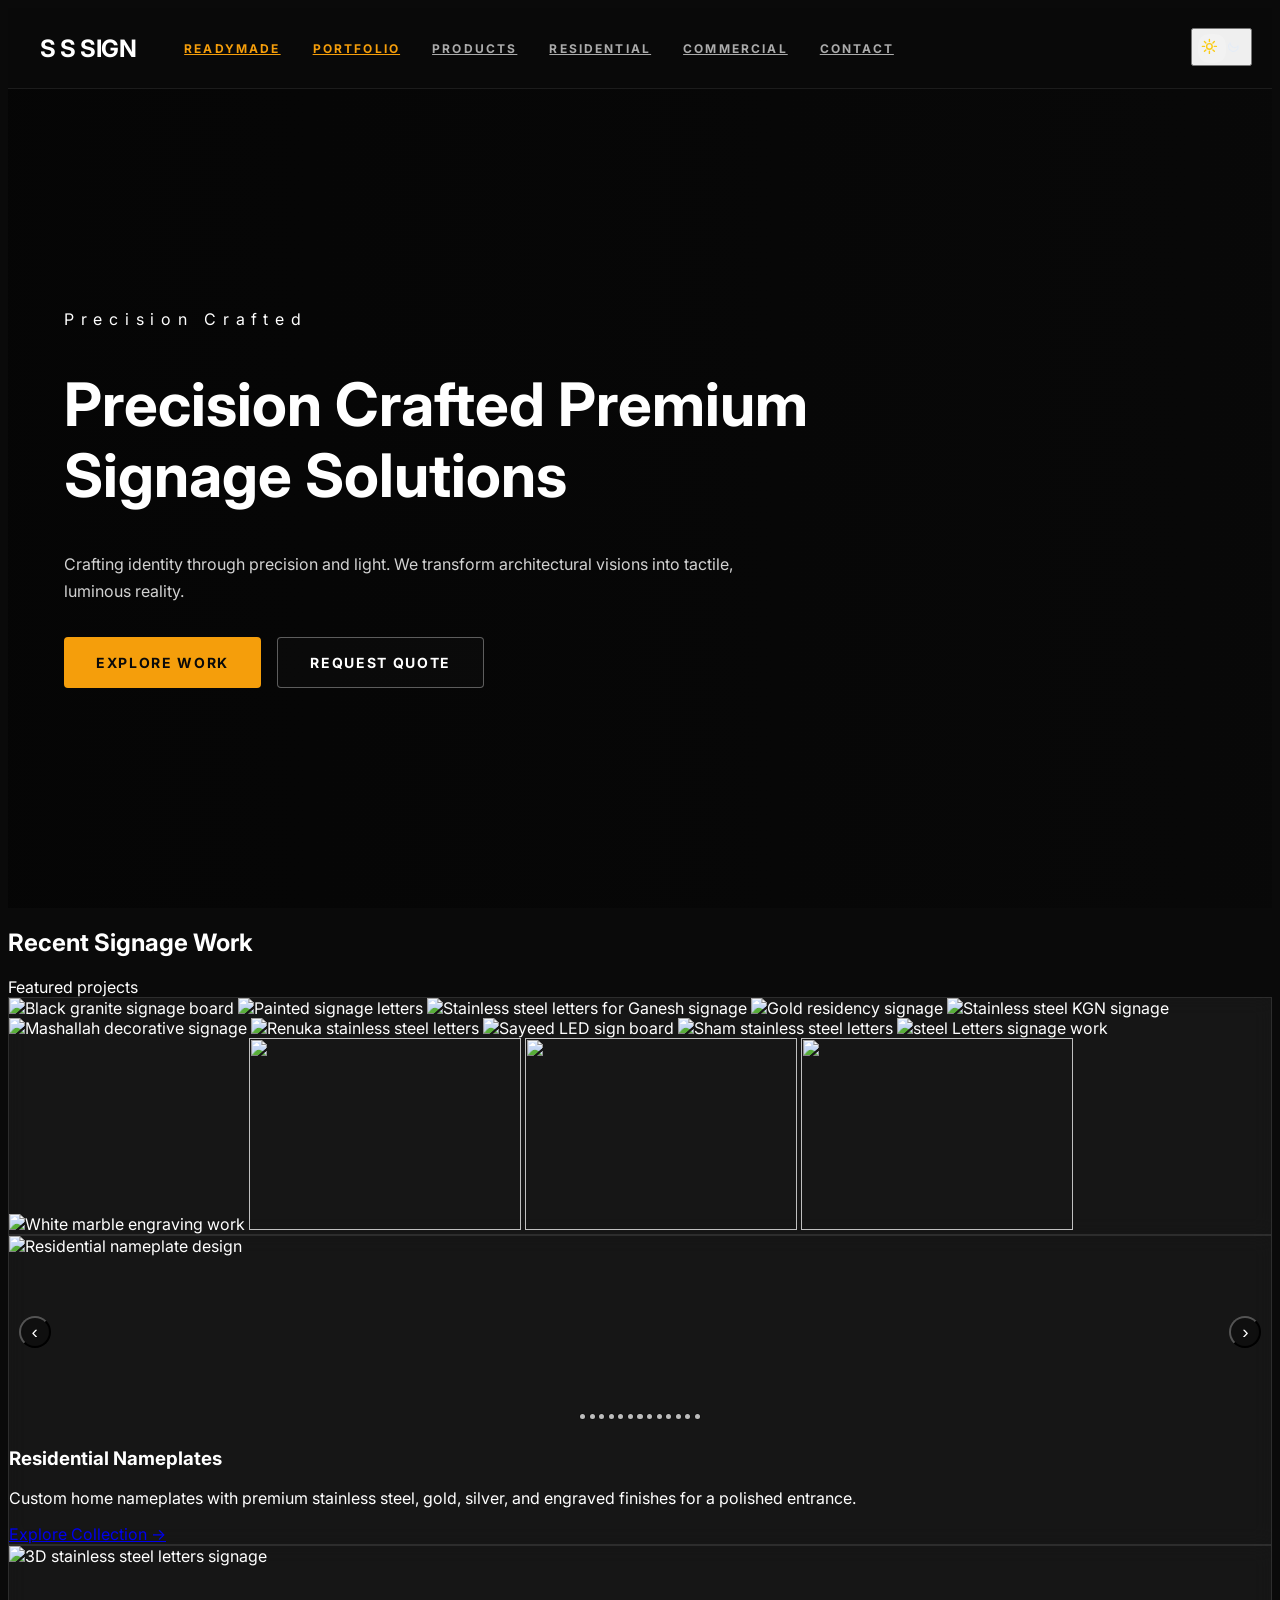
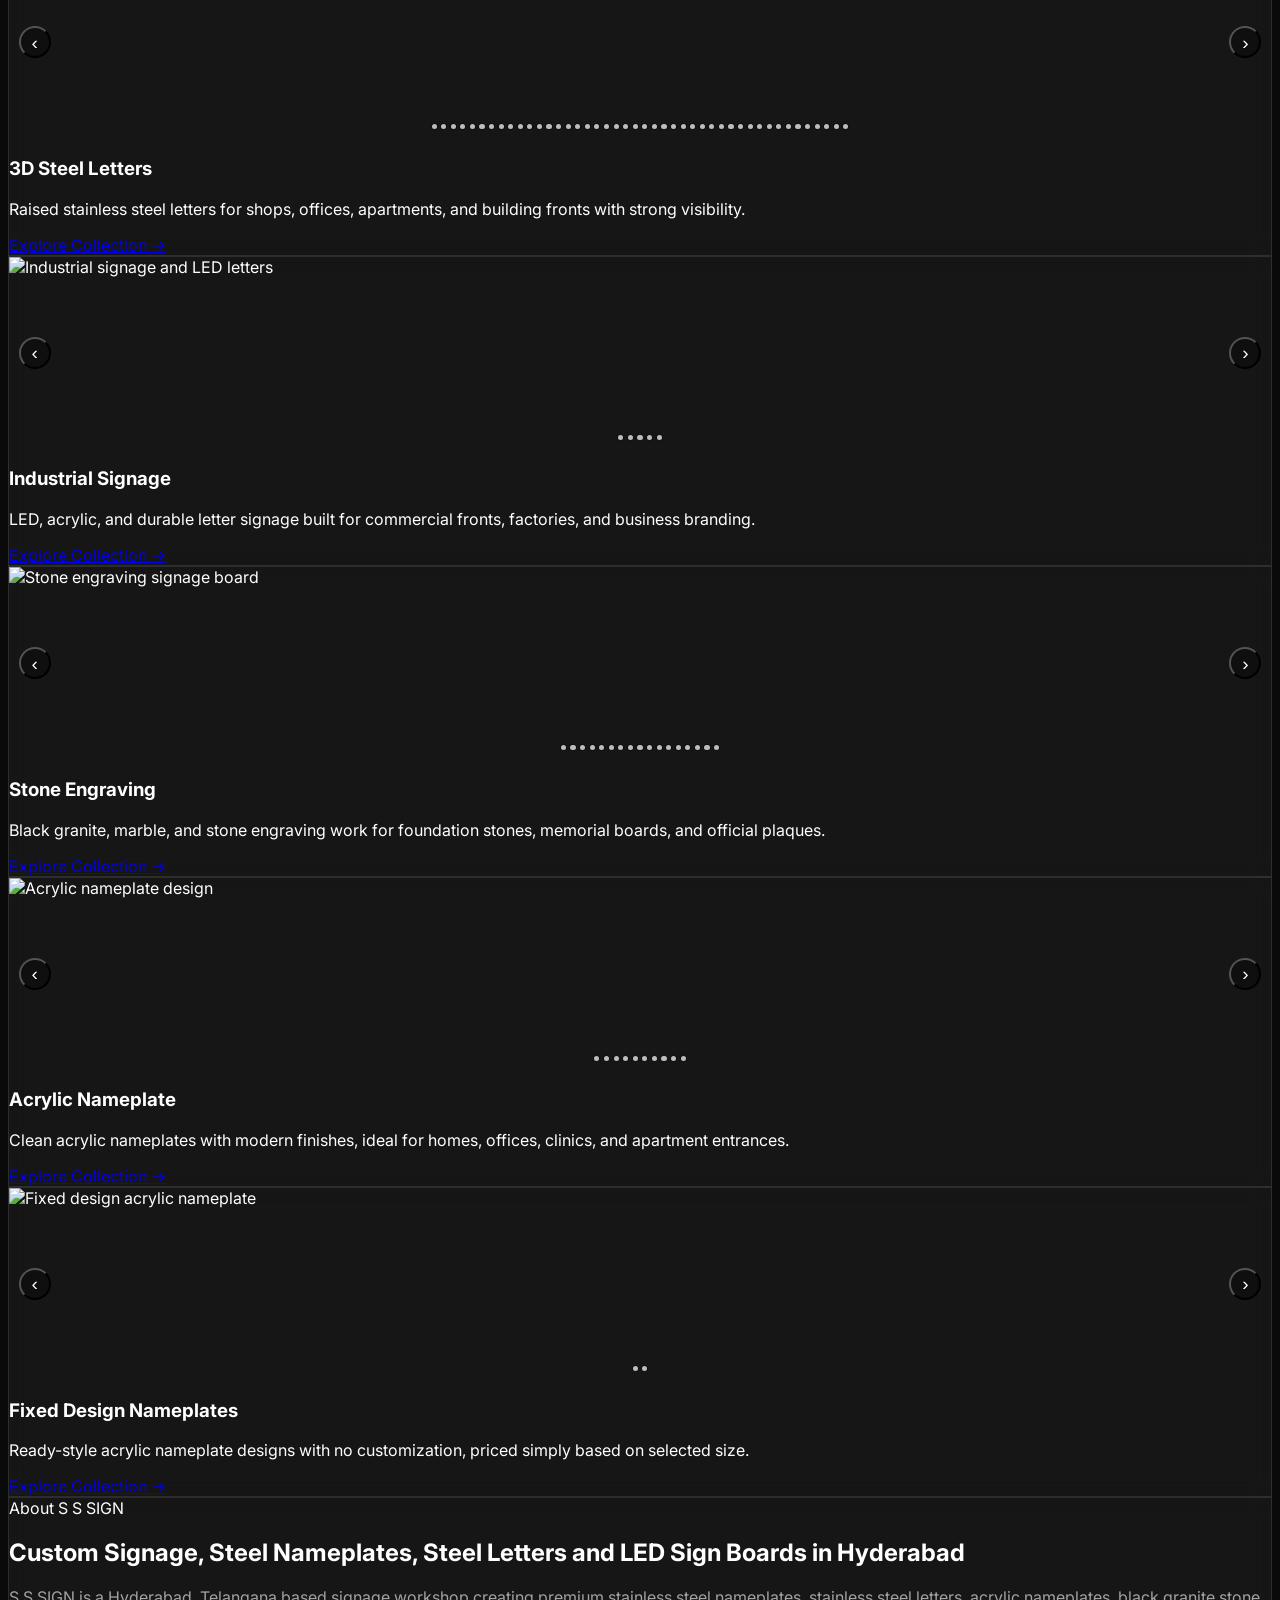
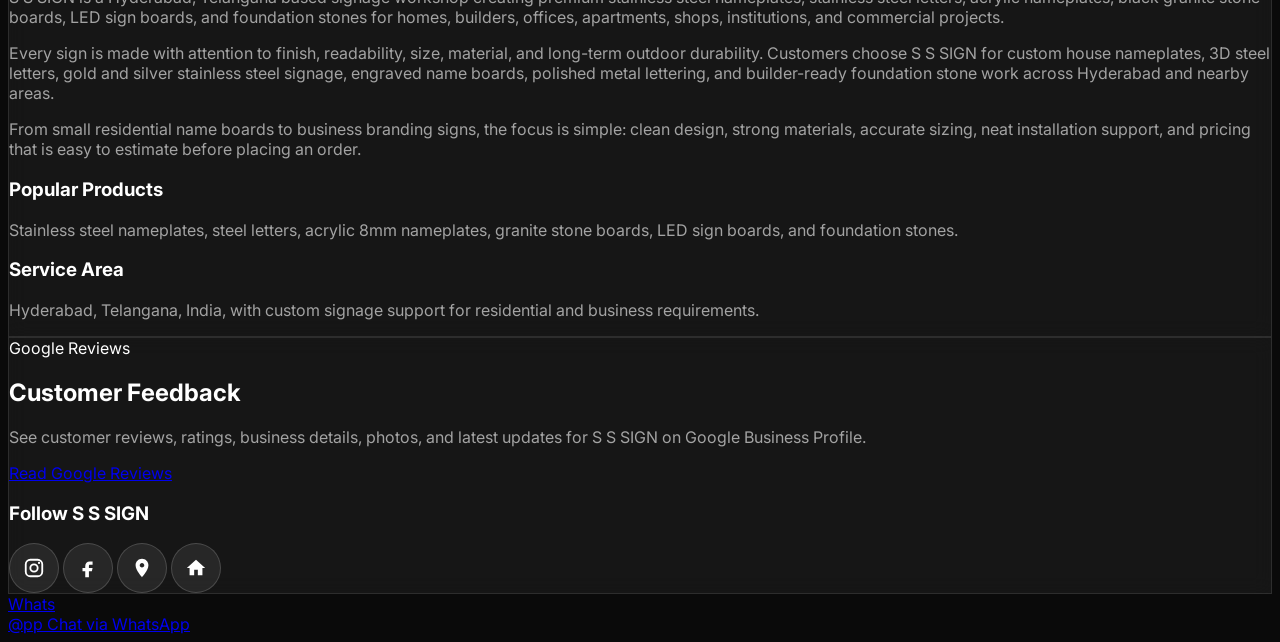
==== commit 68d906b0: "added location and home" ====
--- a/index.html
+++ b/index.html
@@ -326,6 +326,16 @@
                                     <path d="M14 8.5h3V5h-3c-3.1 0-5 1.9-5 5v2H6v3.5h3V22h4v-6.5h3.2l.8-3.5h-4v-2c0-1 .4-1.5 1-1.5Z"></path>
                                 </svg>
                             </a>
+                            <a href="https://www.google.com/maps/dir/17.4701665,78.3662789/S+S+Sign,+Shop+No+19,+2-1%2F34,+Misri+Gunj+Rd,+Bandar+Bagh,+Misri+Gunj,+Shah+Ali+Banda,+Hyderabad,+Telangana+500053/@17.3952132,78.3293836,12z/data=!3m1!4b1!4m9!4m8!1m1!4e1!1m5!1m1!1s0x3bcb97f18df5d345:0xada1a2355880956a!2m2!1d78.4653563!2d17.3514661?entry=ttu&g_ep=EgoyMDI2MDkwMS4wIKXMDSoASAFQAw%3D%3D" target="_blank" rel="noopener" aria-label="Get directions to S S SIGN on Google Maps" class="icon-button">
+                                <svg width="22" height="22" viewBox="0 0 24 24" fill="currentColor" aria-hidden="true">
+                                    <path d="M12 2C8.13 2 5 5.13 5 9c0 5.25 7 13 7 13s7-7.75 7-13c0-3.87-3.13-7-7-7zm0 9.5c-1.38 0-2.5-1.12-2.5-2.5s1.12-2.5 2.5-2.5 2.5 1.12 2.5 2.5-1.12 2.5-2.5 2.5z"/>
+                                </svg>
+                            </a>
+                            <a href="index.html" aria-label="Go to S S SIGN Home page" class="icon-button">
+                                <svg width="22" height="22" viewBox="0 0 24 24" fill="currentColor" aria-hidden="true">
+                                    <path d="M10 20v-6h4v6h5v-8h3L12 3 2 12h3v8z"/>
+                                </svg>
+                            </a>
                         </div>
                     </div>
                 </aside>
@@ -509,8 +519,20 @@
             if (event.key === 'Escape') setMobileMenu(false);
         });
 
-        themeToggle.addEventListener('click', () => {
+        const THEME_KEY = 'sssign-theme';
+
+        function applySavedTheme() {
+            const savedTheme = localStorage.getItem(THEME_KEY);
+            const isDayMode = savedTheme === 'day';
+            document.body.classList.toggle('day-mode', isDayMode);
+            themeToggle?.setAttribute('aria-label', isDayMode ? 'Switch to night mode' : 'Switch to day mode');
+        }
+
+        applySavedTheme();
+
+        themeToggle?.addEventListener('click', () => {
             const isDayMode = document.body.classList.toggle('day-mode');
+            localStorage.setItem(THEME_KEY, isDayMode ? 'day' : 'night');
             themeToggle.setAttribute('aria-label', isDayMode ? 'Switch to night mode' : 'Switch to day mode');
             themeToggle.classList.remove('slide');
             void themeToggle.offsetWidth;
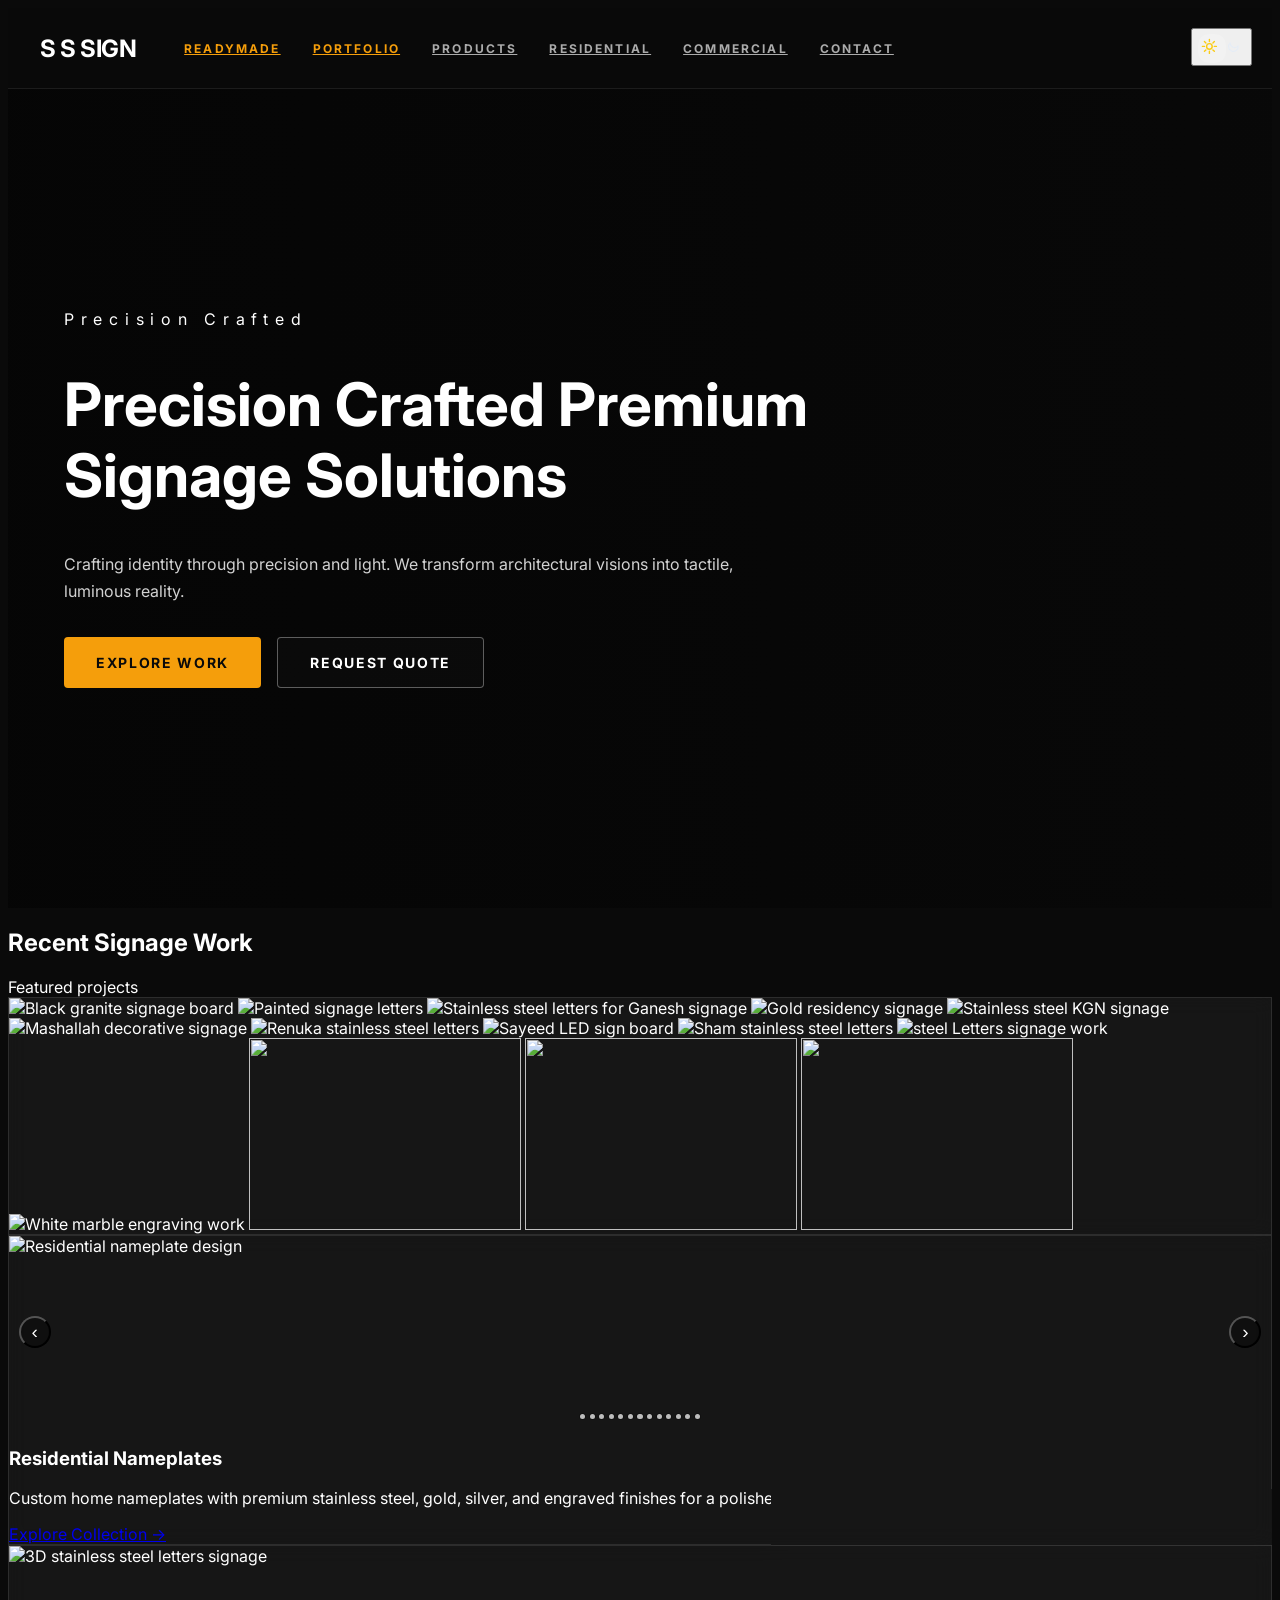
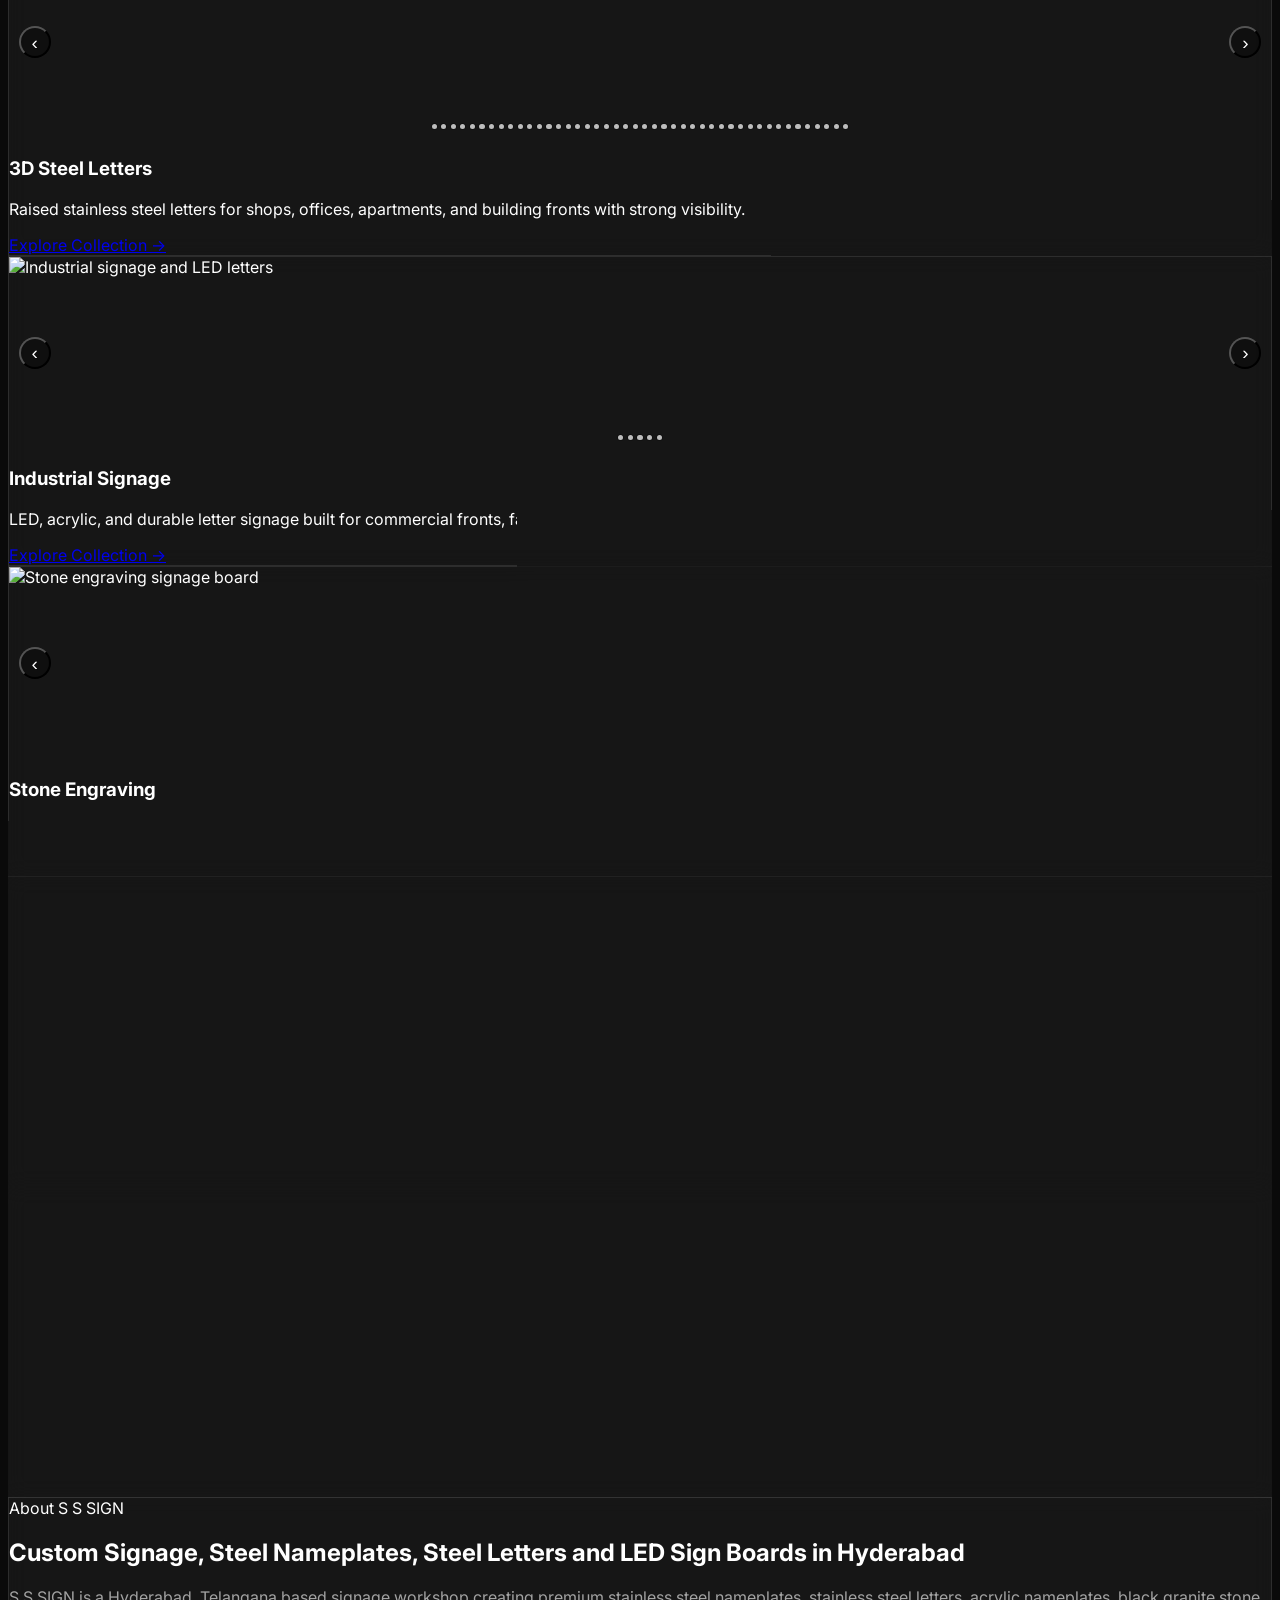
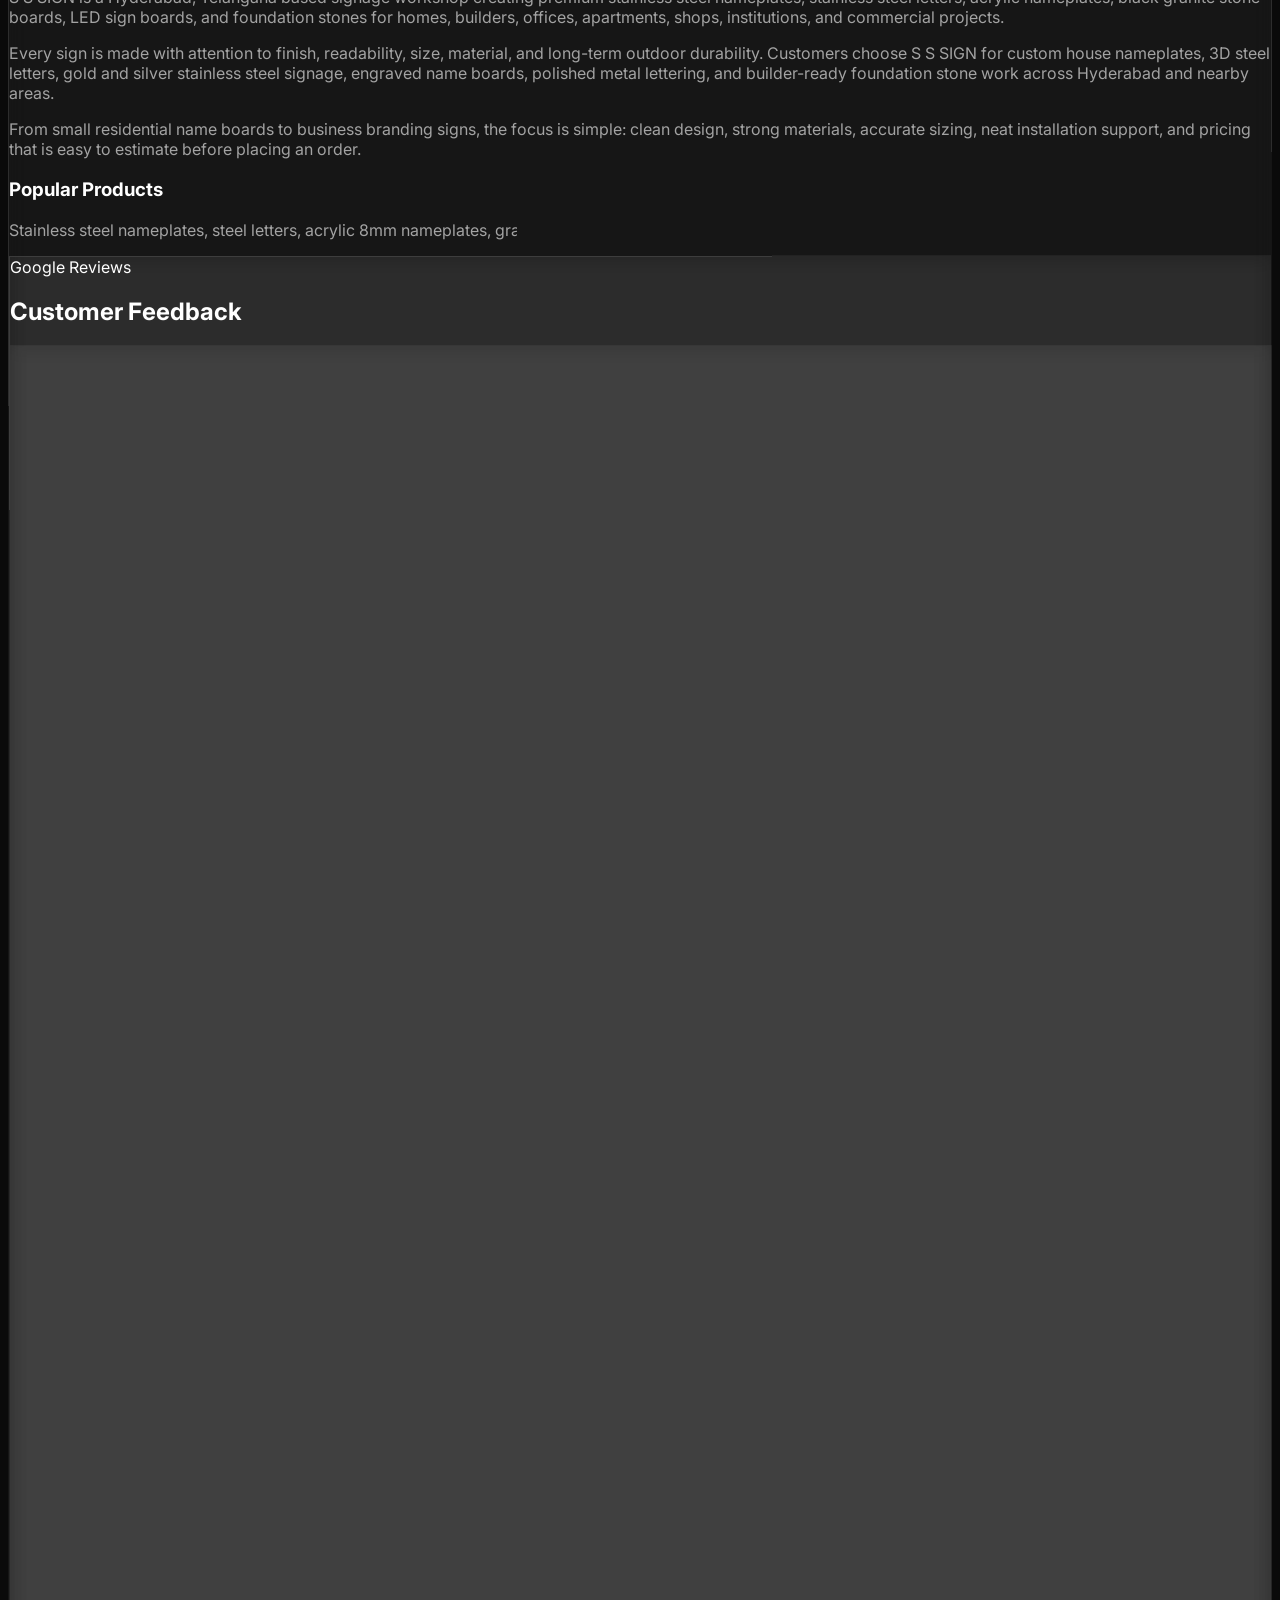
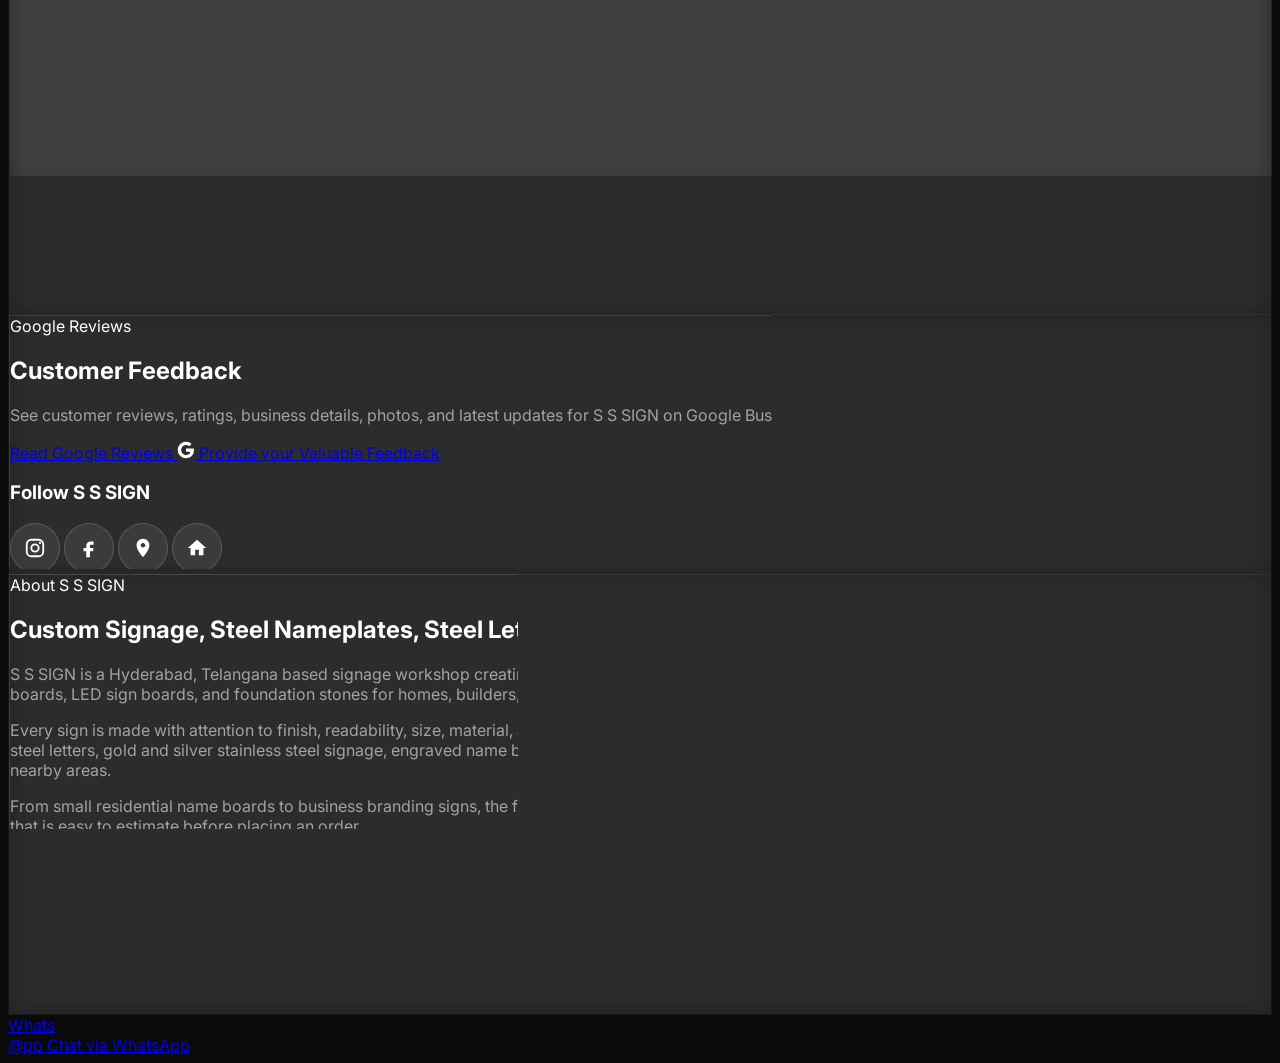
==== commit 71b36239: "review slider" ====
--- a/index.html
+++ b/index.html
@@ -287,11 +287,129 @@
                             From small residential name boards to business branding signs, the focus is simple: clean design, strong materials, accurate sizing, neat installation support, and pricing that is easy to estimate before placing an order.
                         </p>
                     </div>
+            <div class="grid grid-cols-1 gap-8 lg:grid-cols-[0.8fr_1.2fr]">
 
                     <div class="mt-6 grid grid-cols-1 gap-3 sm:grid-cols-2">
                         <div class="rounded-xl border border-white/10 p-4">
                             <h3 class="font-semibold">Popular Products</h3>
                             <p class="mt-2 section-muted">Stainless steel nameplates, steel letters, acrylic 8mm nameplates, granite stone boards, LED sign boards, and foundation stones.</p>
+                <!-- Google Reviews (NOW FIRST) -->
+                <aside id="contact" class="glass rounded-2xl p-6 md:p-8 flex flex-col">
+                    <span class="text-sm font-semibold uppercase tracking-[0.18em] text-blue-400">Google Reviews</span>
+                    <h2 class="mt-3 text-3xl font-bold">Customer Feedback</h2>
+
+                    <!-- Review Slider -->
+                    <div class="mt-5 relative flex-1" id="reviewSlider">
+                        <div class="review-track overflow-hidden rounded-xl">
+                            <div class="review-slides" id="reviewSlides">
+
+                                <!-- Review 1 -->
+                                <div class="review-slide glass border border-white/10 rounded-xl p-4">
+                                    <div class="flex items-center gap-1 mb-2">
+                                        <span class="text-yellow-400 text-sm">★★★★★</span>
+                                    </div>
+                                    <p class="section-muted text-sm leading-relaxed">"Based on the good ratings from the Internet, visited the shop and told them my requirements. They went ahead and suggested some good improvements and the output was really good. Kudos to Naseer."</p>
+                                    <div class="mt-3 flex items-center justify-between">
+                                        <div>
+                                            <p class="font-semibold text-sm">Prasad BVNSL</p>
+                                            <p class="text-xs section-muted">Local Guide · 8 reviews · 4 months ago</p>
+                                        </div>
+                                        <svg class="w-6 h-6 text-blue-400 flex-shrink-0" viewBox="0 0 24 24" fill="currentColor"><path d="M22.56 12.25c0-.78-.07-1.53-.2-2.25H12v4.26h5.92c-.26 1.37-1.04 2.53-2.21 3.31v2.77h3.57c2.08-1.92 3.28-4.74 3.28-8.09z" fill="#4285F4"/><path d="M12 23c2.97 0 5.46-.98 7.28-2.66l-3.57-2.77c-.98.66-2.23 1.06-3.71 1.06-2.86 0-5.29-1.93-6.16-4.53H2.18v2.84C3.99 20.53 7.7 23 12 23z" fill="#34A853"/><path d="M5.84 14.09c-.22-.66-.35-1.36-.35-2.09s.13-1.43.35-2.09V7.07H2.18C1.43 8.55 1 10.22 1 12s.43 3.45 1.18 4.93l3.66-2.84z" fill="#FBBC05"/><path d="M12 5.38c1.62 0 3.06.56 4.21 1.64l3.15-3.15C17.45 2.09 14.97 1 12 1 7.7 1 3.99 3.47 2.18 7.07l3.66 2.84c.87-2.6 3.3-4.53 6.16-4.53z" fill="#EA4335"/></svg>
+                                    </div>
+                                </div>
+
+                                <!-- Review 2 -->
+                                <div class="review-slide glass border border-white/10 rounded-xl p-4">
+                                    <div class="flex items-center gap-1 mb-2">
+                                        <span class="text-yellow-400 text-sm">★★★★★</span>
+                                    </div>
+                                    <p class="section-muted text-sm leading-relaxed">"Work support online order done on time and delivered. Continue the same. Thank you!"</p>
+                                    <div class="mt-3 flex items-center justify-between">
+                                        <div>
+                                            <p class="font-semibold text-sm">Afreen Sarfaraz</p>
+                                            <p class="text-xs section-muted">3 reviews · 5 days ago</p>
+                                        </div>
+                                        <svg class="w-6 h-6 text-blue-400 flex-shrink-0" viewBox="0 0 24 24" fill="currentColor"><path d="M22.56 12.25c0-.78-.07-1.53-.2-2.25H12v4.26h5.92c-.26 1.37-1.04 2.53-2.21 3.31v2.77h3.57c2.08-1.92 3.28-4.74 3.28-8.09z" fill="#4285F4"/><path d="M12 23c2.97 0 5.46-.98 7.28-2.66l-3.57-2.77c-.98.66-2.23 1.06-3.71 1.06-2.86 0-5.29-1.93-6.16-4.53H2.18v2.84C3.99 20.53 7.7 23 12 23z" fill="#34A853"/><path d="M5.84 14.09c-.22-.66-.35-1.36-.35-2.09s.13-1.43.35-2.09V7.07H2.18C1.43 8.55 1 10.22 1 12s.43 3.45 1.18 4.93l3.66-2.84z" fill="#FBBC05"/><path d="M12 5.38c1.62 0 3.06.56 4.21 1.64l3.15-3.15C17.45 2.09 14.97 1 12 1 7.7 1 3.99 3.47 2.18 7.07l3.66 2.84c.87-2.6 3.3-4.53 6.16-4.53z" fill="#EA4335"/></svg>
+                                    </div>
+                                </div>
+
+                                <!-- Review 3 -->
+                                <div class="review-slide glass border border-white/10 rounded-xl p-4">
+                                    <div class="flex items-center gap-1 mb-2">
+                                        <span class="text-yellow-400 text-sm">★★★★★</span>
+                                    </div>
+                                    <p class="section-muted text-sm leading-relaxed">"On time service, very accuracy in reasonable budget. Thanks!"</p>
+                                    <div class="mt-3 flex items-center justify-between">
+                                        <div>
+                                            <p class="font-semibold text-sm">Uday Ravi</p>
+                                            <p class="text-xs section-muted">8 reviews · a week ago</p>
+                                        </div>
+                                        <svg class="w-6 h-6 text-blue-400 flex-shrink-0" viewBox="0 0 24 24" fill="currentColor"><path d="M22.56 12.25c0-.78-.07-1.53-.2-2.25H12v4.26h5.92c-.26 1.37-1.04 2.53-2.21 3.31v2.77h3.57c2.08-1.92 3.28-4.74 3.28-8.09z" fill="#4285F4"/><path d="M12 23c2.97 0 5.46-.98 7.28-2.66l-3.57-2.77c-.98.66-2.23 1.06-3.71 1.06-2.86 0-5.29-1.93-6.16-4.53H2.18v2.84C3.99 20.53 7.7 23 12 23z" fill="#34A853"/><path d="M5.84 14.09c-.22-.66-.35-1.36-.35-2.09s.13-1.43.35-2.09V7.07H2.18C1.43 8.55 1 10.22 1 12s.43 3.45 1.18 4.93l3.66-2.84z" fill="#FBBC05"/><path d="M12 5.38c1.62 0 3.06.56 4.21 1.64l3.15-3.15C17.45 2.09 14.97 1 12 1 7.7 1 3.99 3.47 2.18 7.07l3.66 2.84c.87-2.6 3.3-4.53 6.16-4.53z" fill="#EA4335"/></svg>
+                                    </div>
+                                </div>
+
+                                <!-- Review 4 -->
+                                <div class="review-slide glass border border-white/10 rounded-xl p-4">
+                                    <div class="flex items-center gap-1 mb-2">
+                                        <span class="text-yellow-400 text-sm">★★★★★</span>
+                                    </div>
+                                    <p class="section-muted text-sm leading-relaxed">"Excellent work, prompt reply, all the work was done online through WhatsApp."</p>
+                                    <div class="mt-3 flex items-center justify-between">
+                                        <div>
+                                            <p class="font-semibold text-sm">Abdul Jabbar</p>
+                                            <p class="text-xs section-muted">3 reviews · 5 photos · 3 months ago</p>
+                                        </div>
+                                        <svg class="w-6 h-6 text-blue-400 flex-shrink-0" viewBox="0 0 24 24" fill="currentColor"><path d="M22.56 12.25c0-.78-.07-1.53-.2-2.25H12v4.26h5.92c-.26 1.37-1.04 2.53-2.21 3.31v2.77h3.57c2.08-1.92 3.28-4.74 3.28-8.09z" fill="#4285F4"/><path d="M12 23c2.97 0 5.46-.98 7.28-2.66l-3.57-2.77c-.98.66-2.23 1.06-3.71 1.06-2.86 0-5.29-1.93-6.16-4.53H2.18v2.84C3.99 20.53 7.7 23 12 23z" fill="#34A853"/><path d="M5.84 14.09c-.22-.66-.35-1.36-.35-2.09s.13-1.43.35-2.09V7.07H2.18C1.43 8.55 1 10.22 1 12s.43 3.45 1.18 4.93l3.66-2.84z" fill="#FBBC05"/><path d="M12 5.38c1.62 0 3.06.56 4.21 1.64l3.15-3.15C17.45 2.09 14.97 1 12 1 7.7 1 3.99 3.47 2.18 7.07l3.66 2.84c.87-2.6 3.3-4.53 6.16-4.53z" fill="#EA4335"/></svg>
+                                    </div>
+                                </div>
+
+                                <!-- Review 5 -->
+                                <div class="review-slide glass border border-white/10 rounded-xl p-4">
+                                    <div class="flex items-center gap-1 mb-2">
+                                        <span class="text-yellow-400 text-sm">★★★★★</span>
+                                    </div>
+                                    <p class="section-muted text-sm leading-relaxed">"Good Engraving products."</p>
+                                    <div class="mt-3 flex items-center justify-between">
+                                        <div>
+                                            <p class="font-semibold text-sm">Hameed Md</p>
+                                            <p class="text-xs section-muted">2 reviews · 3 months ago</p>
+                                        </div>
+                                        <svg class="w-6 h-6 text-blue-400 flex-shrink-0" viewBox="0 0 24 24" fill="currentColor"><path d="M22.56 12.25c0-.78-.07-1.53-.2-2.25H12v4.26h5.92c-.26 1.37-1.04 2.53-2.21 3.31v2.77h3.57c2.08-1.92 3.28-4.74 3.28-8.09z" fill="#4285F4"/><path d="M12 23c2.97 0 5.46-.98 7.28-2.66l-3.57-2.77c-.98.66-2.23 1.06-3.71 1.06-2.86 0-5.29-1.93-6.16-4.53H2.18v2.84C3.99 20.53 7.7 23 12 23z" fill="#34A853"/><path d="M5.84 14.09c-.22-.66-.35-1.36-.35-2.09s.13-1.43.35-2.09V7.07H2.18C1.43 8.55 1 10.22 1 12s.43 3.45 1.18 4.93l3.66-2.84z" fill="#FBBC05"/><path d="M12 5.38c1.62 0 3.06.56 4.21 1.64l3.15-3.15C17.45 2.09 14.97 1 12 1 7.7 1 3.99 3.47 2.18 7.07l3.66 2.84c.87-2.6 3.3-4.53 6.16-4.53z" fill="#EA4335"/></svg>
+                                    </div>
+                                </div>
+
+                                <!-- Review 6 -->
+                                <div class="review-slide glass border border-white/10 rounded-xl p-4">
+                                    <div class="flex items-center gap-1 mb-2">
+                                        <span class="text-yellow-400 text-sm">★★★★★</span>
+                                    </div>
+                                    <p class="section-muted text-sm leading-relaxed">"Customer service is outstanding—polite communication, transparent pricing."</p>
+                                    <div class="mt-3 flex items-center justify-between">
+                                        <div>
+                                            <p class="font-semibold text-sm">Mohd Azeem</p>
+                                            <p class="text-xs section-muted">1 review · 3 months ago</p>
+                                        </div>
+                                        <svg class="w-6 h-6 text-blue-400 flex-shrink-0" viewBox="0 0 24 24" fill="currentColor"><path d="M22.56 12.25c0-.78-.07-1.53-.2-2.25H12v4.26h5.92c-.26 1.37-1.04 2.53-2.21 3.31v2.77h3.57c2.08-1.92 3.28-4.74 3.28-8.09z" fill="#4285F4"/><path d="M12 23c2.97 0 5.46-.98 7.28-2.66l-3.57-2.77c-.98.66-2.23 1.06-3.71 1.06-2.86 0-5.29-1.93-6.16-4.53H2.18v2.84C3.99 20.53 7.7 23 12 23z" fill="#34A853"/><path d="M5.84 14.09c-.22-.66-.35-1.36-.35-2.09s.13-1.43.35-2.09V7.07H2.18C1.43 8.55 1 10.22 1 12s.43 3.45 1.18 4.93l3.66-2.84z" fill="#FBBC05"/><path d="M12 5.38c1.62 0 3.06.56 4.21 1.64l3.15-3.15C17.45 2.09 14.97 1 12 1 7.7 1 3.99 3.47 2.18 7.07l3.66 2.84c.87-2.6 3.3-4.53 6.16-4.53z" fill="#EA4335"/></svg>
+                                    </div>
+                                </div>
+
+                            </div><!-- /review-slides -->
+                        </div><!-- /review-track -->
+
+                        <!-- Slider Controls -->
+                        <div class="flex items-center justify-between mt-4">
+                            <div class="flex gap-2" id="reviewDots">
+                                <button class="review-dot w-2 h-2 rounded-full bg-blue-400 transition-all" data-index="0" aria-label="Review 1"></button>
+                                <button class="review-dot w-2 h-2 rounded-full bg-white/20 transition-all" data-index="1" aria-label="Review 2"></button>
+                                <button class="review-dot w-2 h-2 rounded-full bg-white/20 transition-all" data-index="2" aria-label="Review 3"></button>
+                                <button class="review-dot w-2 h-2 rounded-full bg-white/20 transition-all" data-index="3" aria-label="Review 4"></button>
+                                <button class="review-dot w-2 h-2 rounded-full bg-white/20 transition-all" data-index="4" aria-label="Review 5"></button>
+                                <button class="review-dot w-2 h-2 rounded-full bg-white/20 transition-all" data-index="5" aria-label="Review 6"></button>
+                            </div>
+                            <div class="flex gap-2">
+                                <button id="reviewPrev" class="w-8 h-8 rounded-full border border-white/20 flex items-center justify-center text-white/70 hover:text-white hover:border-white/50 transition-all text-lg" aria-label="Previous review">‹</button>
+                                <button id="reviewNext" class="w-8 h-8 rounded-full border border-white/20 flex items-center justify-center text-white/70 hover:text-white hover:border-white/50 transition-all text-lg" aria-label="Next review">›</button>
+                            </div>
                         </div>
                         <div class="rounded-xl border border-white/10 p-4">
                             <h3 class="font-semibold">Service Area</h3>
@@ -309,9 +427,16 @@
                     <a href="https://www.google.com/search?q=s+s+sign+foundation+stones+steel+letters+steel+nameplates+led+sign+boards+hyderabad#sv=[base64]"
                     target="_blank" rel="noopener" class="mt-6 inline-flex w-full items-center justify-center rounded-lg bg-blue-600 px-5 py-3 font-semibold text-white shadow-lg transition-all hover:bg-blue-700">
                         Read Google Reviews
+                    <!-- Feedback Button -->
+                    <a href="https://www.google.com/search?q=s+s+sign+foundation+stones+steel+letters+steel+nameplates+led+sign+boards+hyderabad#lrd=0x3bcb97f18df5d345:0xada1a2355880956a,1"
+                    target="_blank" rel="noopener" class="mt-5 inline-flex w-full items-center justify-center gap-2 rounded-lg bg-blue-600 px-5 py-3 font-semibold text-white shadow-lg transition-all hover:bg-blue-700">
+                        <svg width="18" height="18" viewBox="0 0 24 24" fill="currentColor" aria-hidden="true"><path d="M22.56 12.25c0-.78-.07-1.53-.2-2.25H12v4.26h5.92c-.26 1.37-1.04 2.53-2.21 3.31v2.77h3.57c2.08-1.92 3.28-4.74 3.28-8.09z" fill="#fff"/><path d="M12 23c2.97 0 5.46-.98 7.28-2.66l-3.57-2.77c-.98.66-2.23 1.06-3.71 1.06-2.86 0-5.29-1.93-6.16-4.53H2.18v2.84C3.99 20.53 7.7 23 12 23z" fill="#fff"/><path d="M5.84 14.09c-.22-.66-.35-1.36-.35-2.09s.13-1.43.35-2.09V7.07H2.18C1.43 8.55 1 10.22 1 12s.43 3.45 1.18 4.93l3.66-2.84z" fill="#fff"/><path d="M12 5.38c1.62 0 3.06.56 4.21 1.64l3.15-3.15C17.45 2.09 14.97 1 12 1 7.7 1 3.99 3.47 2.18 7.07l3.66 2.84c.87-2.6 3.3-4.53 6.16-4.53z" fill="#fff"/></svg>
+                        Provide your Valuable Feedback
                     </a>
 
                     <div class="mt-8">
+                    <!-- Follow Section -->
+                    <div class="mt-6">
                         <h3 class="font-semibold">Follow S S SIGN</h3>
                         <div class="mt-4 flex gap-3">
                             <a href="https://www.instagram.com/sssign2001/?ref=xav_igxfb_comet_ig_bookmark_mega_menu_launch" target="_blank" rel="noopener" aria-label="Open S S SIGN Instagram profile" class="icon-button">
@@ -339,6 +464,35 @@
                         </div>
                     </div>
                 </aside>
+
+                <!-- About S S SIGN (NOW LAST) -->
+                <div class="glass rounded-2xl p-6 md:p-8">
+                    <span class="text-sm font-semibold uppercase tracking-[0.18em] text-blue-400">About S S SIGN</span>
+                    <h2 class="mt-3 text-3xl font-bold md:text-4xl">Custom Signage, Steel Nameplates, Steel Letters and LED Sign Boards in Hyderabad</h2>
+                    <div class="mt-5 space-y-4 section-muted">
+                        <p>
+                            S S SIGN is a Hyderabad, Telangana based signage workshop creating premium stainless steel nameplates, stainless steel letters, acrylic nameplates, black granite stone boards, LED sign boards, and foundation stones for homes, builders, offices, apartments, shops, institutions, and commercial projects.
+                        </p>
+                        <p>
+                            Every sign is made with attention to finish, readability, size, material, and long-term outdoor durability. Customers choose S S SIGN for custom house nameplates, 3D steel letters, gold and silver stainless steel signage, engraved name boards, polished metal lettering, and builder-ready foundation stone work across Hyderabad and nearby areas.
+                        </p>
+                        <p>
+                            From small residential name boards to business branding signs, the focus is simple: clean design, strong materials, accurate sizing, neat installation support, and pricing that is easy to estimate before placing an order.
+                        </p>
+                    </div>
+
+                    <div class="mt-6 grid grid-cols-1 gap-3 sm:grid-cols-2">
+                        <div class="rounded-xl border border-white/10 p-4">
+                            <h3 class="font-semibold">Popular Products</h3>
+                            <p class="mt-2 section-muted">Stainless steel nameplates, steel letters, acrylic 8mm nameplates, granite stone boards, LED sign boards, and foundation stones.</p>
+                        </div>
+                        <div class="rounded-xl border border-white/10 p-4">
+                            <h3 class="font-semibold">Service Area</h3>
+                            <p class="mt-2 section-muted">Hyderabad, Telangana, India, with custom signage support for residential and business requirements.</p>
+                        </div>
+                    </div>
+                </div>
+
             </div>
         </section>
     </main>
@@ -351,7 +505,42 @@
     </div>
 
     <script>
+        // ---------- Review Slider ----------
+        (function () {
+            const slides = document.querySelectorAll('.review-slide');
+            const dots   = document.querySelectorAll('.review-dot');
+            let current  = 0;
+            let timer;
+
+            function goTo(idx) {
+                slides[current].style.display = 'none';
+                dots[current].style.backgroundColor = 'rgba(255,255,255,0.2)';
+                current = (idx + slides.length) % slides.length;
+                slides[current].style.display = 'block';
+                dots[current].style.backgroundColor = '';
+                dots[current].style.backgroundColor = '#60a5fa';
+            }
+
+            // Hide all except first on load
+            slides.forEach((s, i) => { s.style.display = i === 0 ? 'block' : 'none'; });
+
+            document.getElementById('reviewNext').addEventListener('click', () => { clearInterval(timer); goTo(current + 1); startAuto(); });
+            document.getElementById('reviewPrev').addEventListener('click', () => { clearInterval(timer); goTo(current - 1); startAuto(); });
+            dots.forEach(d => d.addEventListener('click', () => { clearInterval(timer); goTo(Number(d.dataset.index)); startAuto(); }));
+
+            function startAuto() { timer = setInterval(() => goTo(current + 1), 5000); }
+
+            const slider = document.getElementById('reviewSlider');
+            if (slider) {
+                slider.addEventListener('mouseenter', () => clearInterval(timer));
+                slider.addEventListener('mouseleave', startAuto);
+            }
+            startAuto();
+        })();
+        // ---------- End Review Slider ----------
+
         const visitCount = document.getElementById('visitCount');
+
         if (visitCount) {
             try {
                 const key = 'ss-sign-site-visits';
--- a/css/index.css
+++ b/css/index.css
@@ -59,6 +59,8 @@
 .slider-button:hover { background: rgba(10, 10, 10, 0.82); transform: translateY(-50%) scale(1.06); }
 .slider-button.prev { left: 0.6rem; }
 .slider-button.next { right: 0.6rem; }
+.review-slide { display: none; width: 100%; }
+.review-slide:first-child { display: block; }
 .section-muted { color: #a3a3a3; }
 .icon-button { width: 3rem; height: 3rem; border-radius: 9999px; display: inline-flex; align-items: center; justify-content: center; border: 1px solid rgba(255, 255, 255, 0.16); background: rgba(255, 255, 255, 0.08); color: #ffffff; transition: transform 0.2s ease, background-color 0.2s ease; }
 .icon-button:hover { transform: translateY(-2px); background: rgba(255, 255, 255, 0.16); }
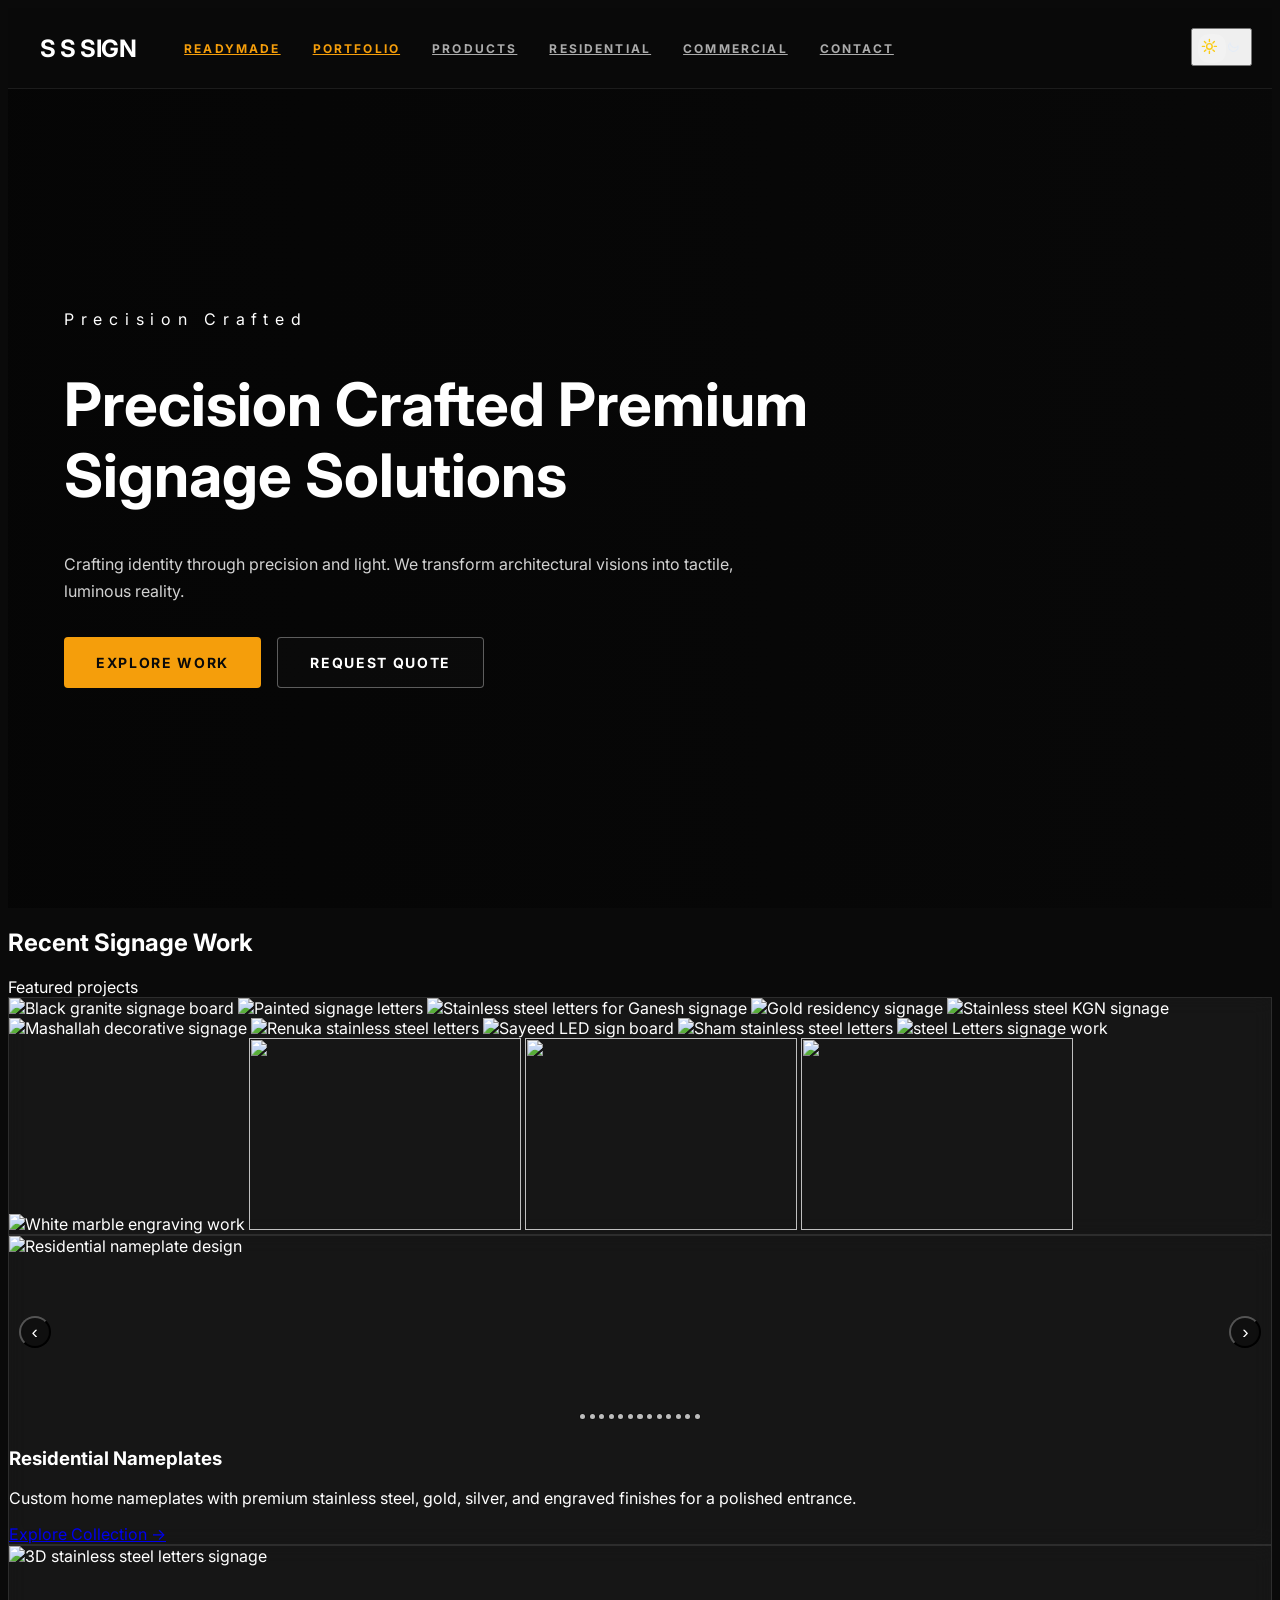
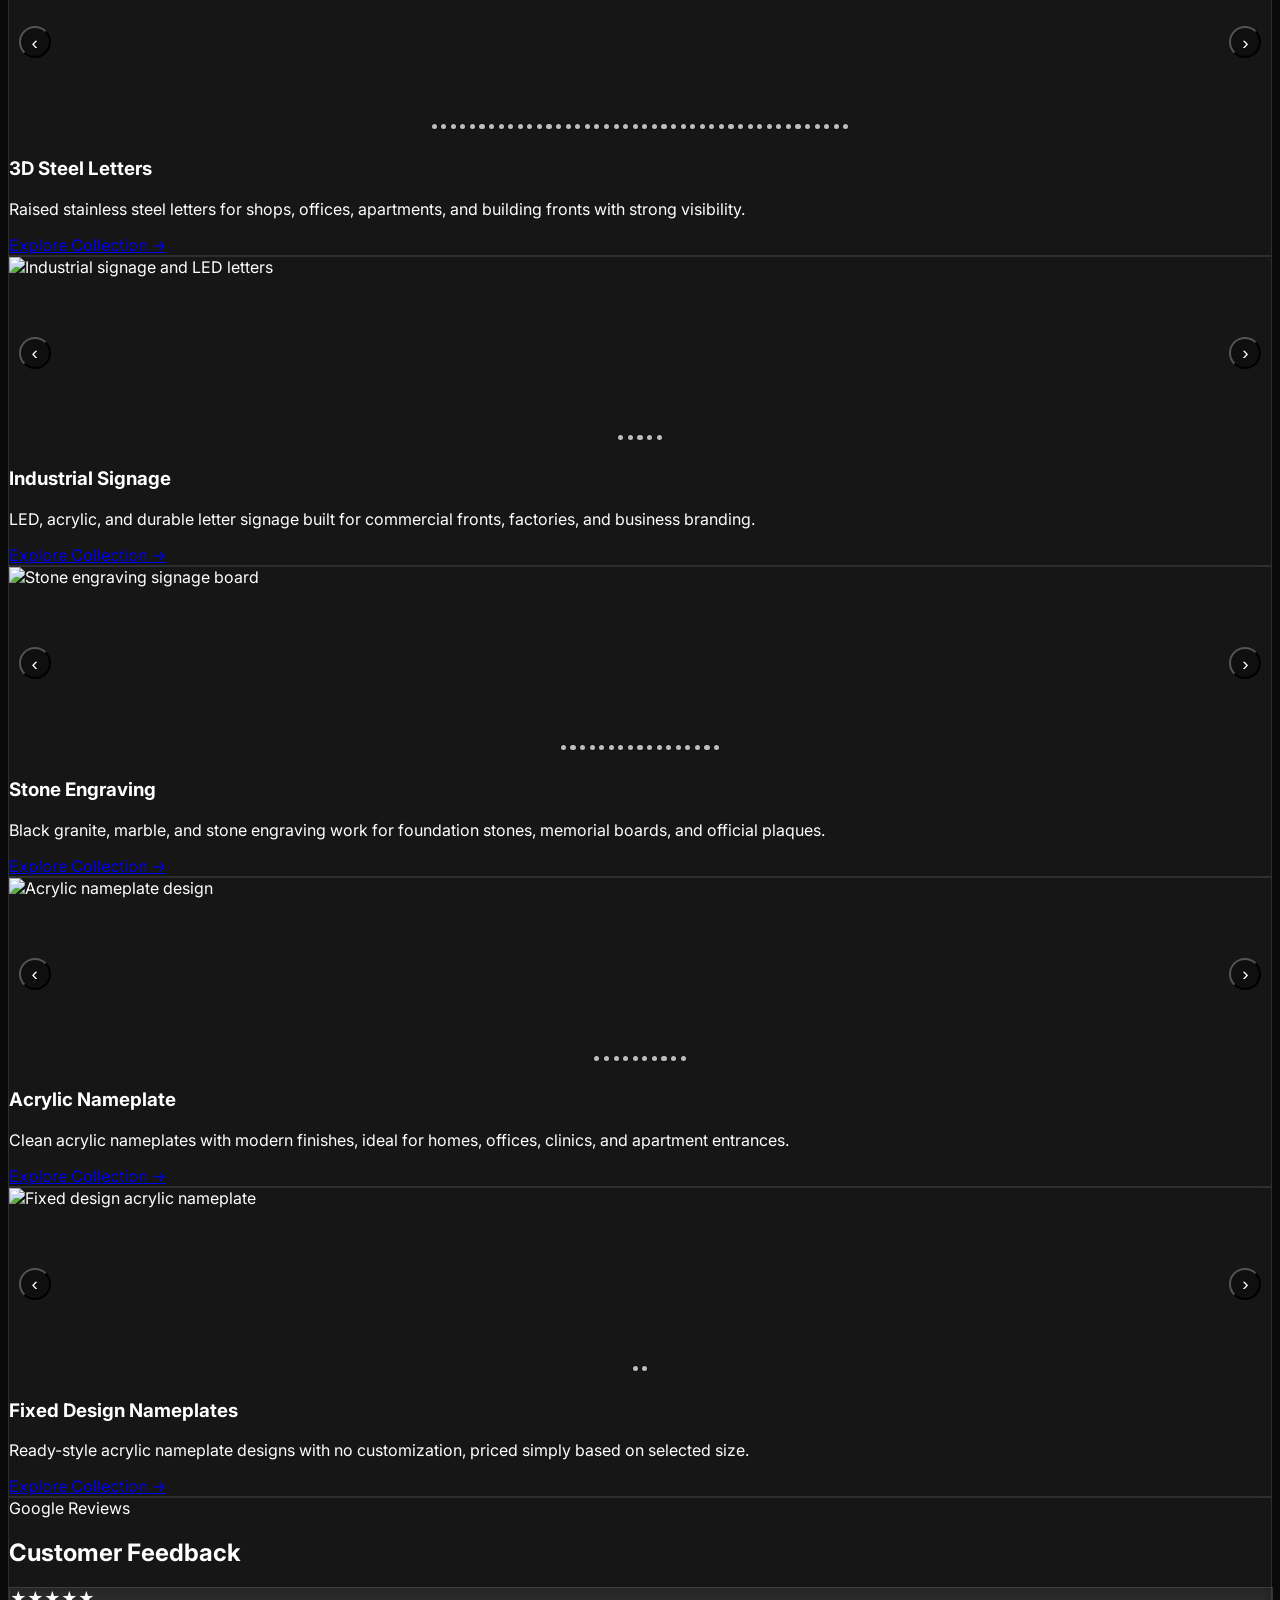
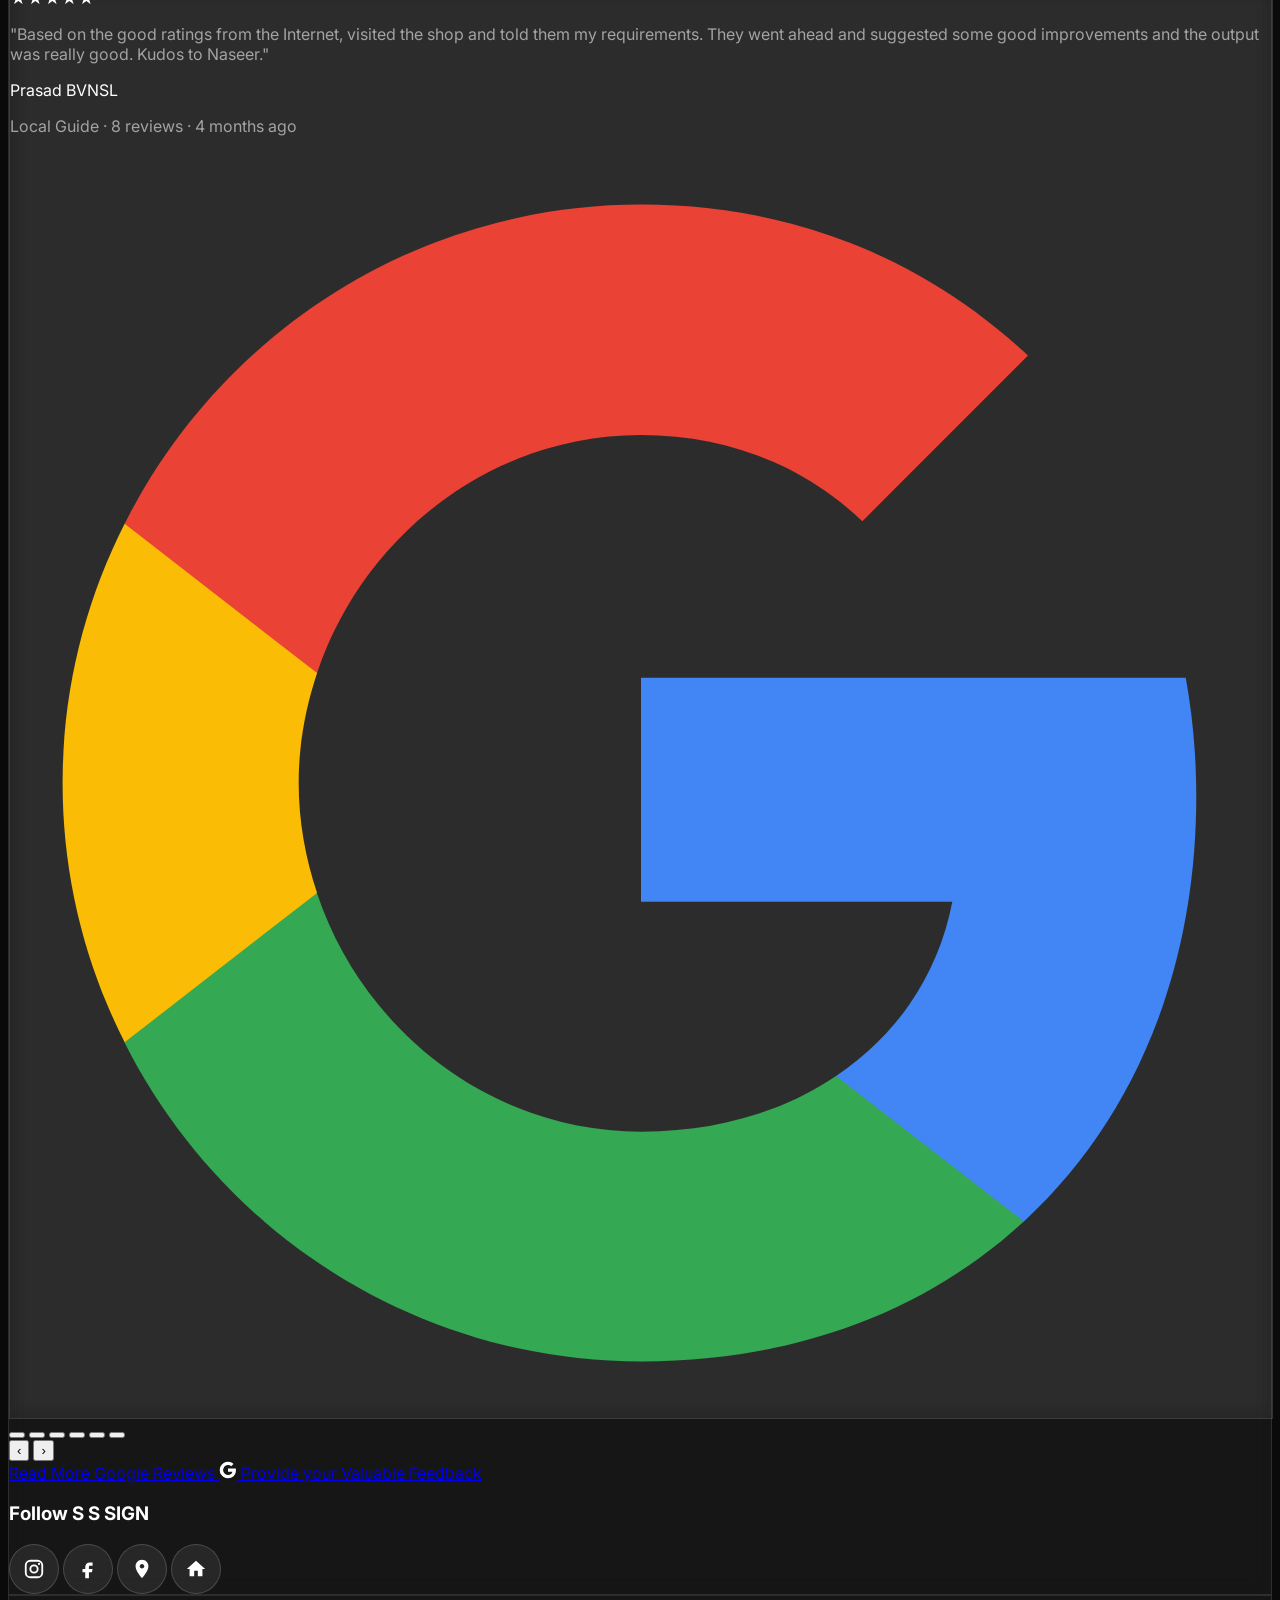
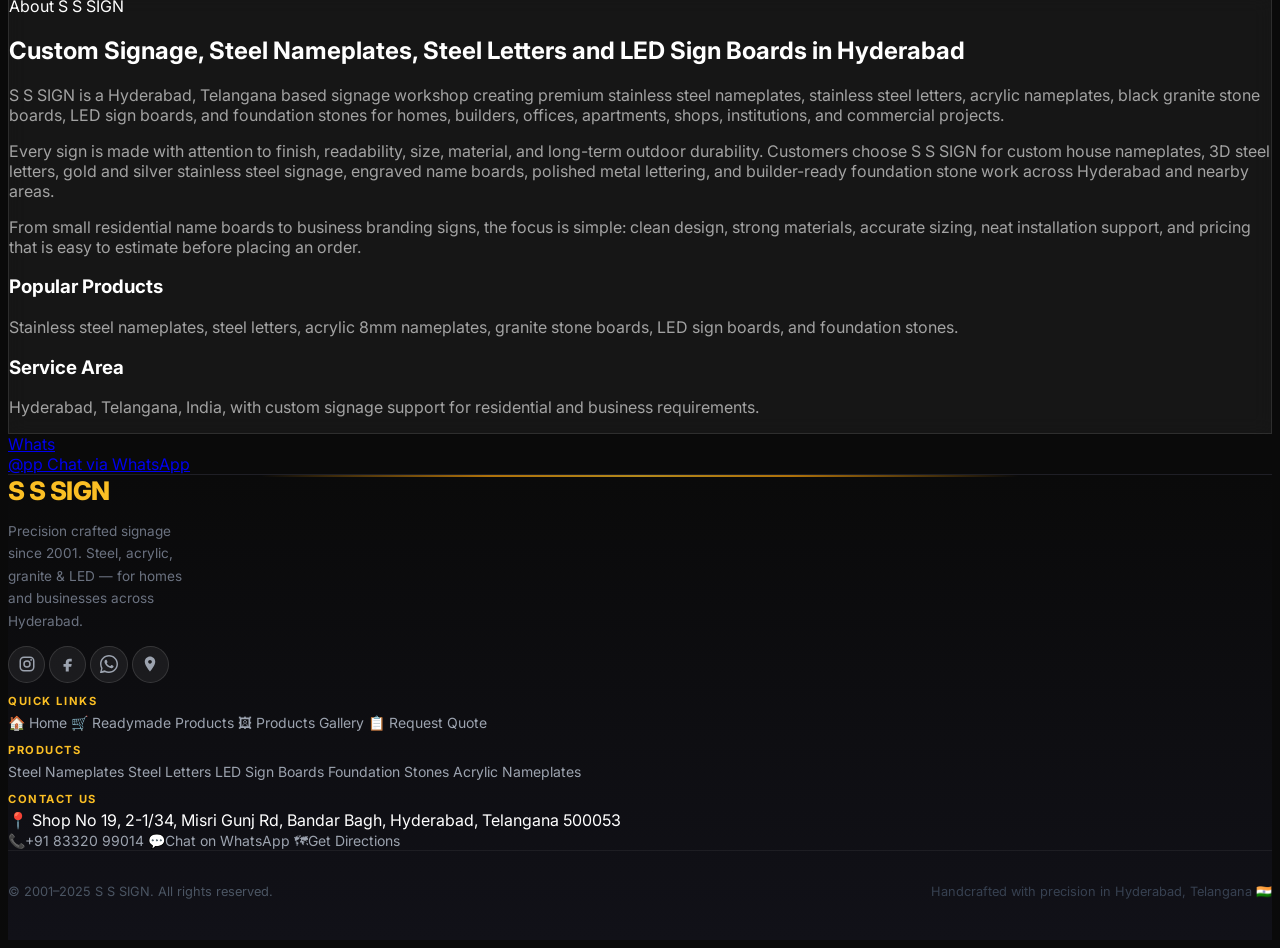
==== commit 7f0698ef: "banners, menu, main footer, all fixed" ====
--- a/index.html
+++ b/index.html
@@ -272,27 +272,8 @@
             </div>
         </div>
         <section id="process" class="mx-auto w-full max-w-6xl py-14 text-left">
-            <div class="grid grid-cols-1 gap-8 lg:grid-cols-[1.2fr_0.8fr]">
-                <div class="glass rounded-2xl p-6 md:p-8">
-                    <span class="text-sm font-semibold uppercase tracking-[0.18em] text-blue-400">About S S SIGN</span>
-                    <h2 class="mt-3 text-3xl font-bold md:text-4xl">Custom Signage, Steel Nameplates, Steel Letters and LED Sign Boards in Hyderabad</h2>
-                    <div class="mt-5 space-y-4 section-muted">
-                        <p>
-                            S S SIGN is a Hyderabad, Telangana based signage workshop creating premium stainless steel nameplates, stainless steel letters, acrylic nameplates, black granite stone boards, LED sign boards, and foundation stones for homes, builders, offices, apartments, shops, institutions, and commercial projects.
-                        </p>
-                        <p>
-                            Every sign is made with attention to finish, readability, size, material, and long-term outdoor durability. Customers choose S S SIGN for custom house nameplates, 3D steel letters, gold and silver stainless steel signage, engraved name boards, polished metal lettering, and builder-ready foundation stone work across Hyderabad and nearby areas.
-                        </p>
-                        <p>
-                            From small residential name boards to business branding signs, the focus is simple: clean design, strong materials, accurate sizing, neat installation support, and pricing that is easy to estimate before placing an order.
-                        </p>
-                    </div>
             <div class="grid grid-cols-1 gap-8 lg:grid-cols-[0.8fr_1.2fr]">
 
-                    <div class="mt-6 grid grid-cols-1 gap-3 sm:grid-cols-2">
-                        <div class="rounded-xl border border-white/10 p-4">
-                            <h3 class="font-semibold">Popular Products</h3>
-                            <p class="mt-2 section-muted">Stainless steel nameplates, steel letters, acrylic 8mm nameplates, granite stone boards, LED sign boards, and foundation stones.</p>
                 <!-- Google Reviews (NOW FIRST) -->
                 <aside id="contact" class="glass rounded-2xl p-6 md:p-8 flex flex-col">
                     <span class="text-sm font-semibold uppercase tracking-[0.18em] text-blue-400">Google Reviews</span>
@@ -411,22 +392,11 @@
                                 <button id="reviewNext" class="w-8 h-8 rounded-full border border-white/20 flex items-center justify-center text-white/70 hover:text-white hover:border-white/50 transition-all text-lg" aria-label="Next review">›</button>
                             </div>
                         </div>
-                        <div class="rounded-xl border border-white/10 p-4">
-                            <h3 class="font-semibold">Service Area</h3>
-                            <p class="mt-2 section-muted">Hyderabad, Telangana, India, with custom signage support for residential and business requirements.</p>
-                        </div>
-                    </div>
-                </div>
-
-                <aside id="contact" class="glass rounded-2xl p-6 md:p-8">
-                    <span class="text-sm font-semibold uppercase tracking-[0.18em] text-blue-400">Google Reviews</span>
-                    <h2 class="mt-3 text-3xl font-bold">Customer Feedback</h2>
-                    <p class="mt-4 section-muted">
-                        See customer reviews, ratings, business details, photos, and latest updates for S S SIGN on Google Business Profile.
-                    </p>
+                    </div>
                     <a href="https://www.google.com/search?q=s+s+sign+foundation+stones+steel+letters+steel+nameplates+led+sign+boards+hyderabad#sv=[base64]"
                     target="_blank" rel="noopener" class="mt-6 inline-flex w-full items-center justify-center rounded-lg bg-blue-600 px-5 py-3 font-semibold text-white shadow-lg transition-all hover:bg-blue-700">
-                        Read Google Reviews
+                        Read More Google Reviews
+                    </a>
                     <!-- Feedback Button -->
                     <a href="https://www.google.com/search?q=s+s+sign+foundation+stones+steel+letters+steel+nameplates+led+sign+boards+hyderabad#lrd=0x3bcb97f18df5d345:0xada1a2355880956a,1"
                     target="_blank" rel="noopener" class="mt-5 inline-flex w-full items-center justify-center gap-2 rounded-lg bg-blue-600 px-5 py-3 font-semibold text-white shadow-lg transition-all hover:bg-blue-700">
@@ -434,7 +404,6 @@
                         Provide your Valuable Feedback
                     </a>
 
-                    <div class="mt-8">
                     <!-- Follow Section -->
                     <div class="mt-6">
                         <h3 class="font-semibold">Follow S S SIGN</h3>
@@ -504,6 +473,81 @@
         </a>
     </div>
 
+    <footer class="site-footer">
+        <div class="footer-glow-bar"></div>
+        <div class="max-w-7xl mx-auto px-4 md:px-10">
+
+            <!-- Main 4-column grid -->
+            <div class="grid grid-cols-1 sm:grid-cols-2 lg:grid-cols-4 gap-10 py-14">
+
+                <!-- Brand Column -->
+                <div class="flex flex-col gap-4">
+                    <a href="index.html" class="footer-brand">S S SIGN</a>
+                    <p class="footer-tagline">Precision crafted signage since 2001. Steel, acrylic, granite &amp; LED — for homes and businesses across Hyderabad.</p>
+                    <div class="flex gap-3 mt-1 flex-wrap">
+                        <a href="https://www.instagram.com/sssign2001/" target="_blank" rel="noopener" aria-label="Instagram" class="footer-icon-btn">
+                            <svg width="18" height="18" viewBox="0 0 24 24" fill="none"><rect x="3" y="3" width="18" height="18" rx="5" stroke="currentColor" stroke-width="2"/><circle cx="12" cy="12" r="4" stroke="currentColor" stroke-width="2"/><circle cx="17.5" cy="6.5" r="1.2" fill="currentColor"/></svg>
+                        </a>
+                        <a href="https://www.facebook.com/profile.php?id=61593823746893" target="_blank" rel="noopener" aria-label="Facebook" class="footer-icon-btn">
+                            <svg width="18" height="18" viewBox="0 0 24 24" fill="currentColor"><path d="M14 8.5h3V5h-3c-3.1 0-5 1.9-5 5v2H6v3.5h3V22h4v-6.5h3.2l.8-3.5h-4v-2c0-1 .4-1.5 1-1.5Z"/></svg>
+                        </a>
+                        <a href="https://wa.me/918332099014" target="_blank" rel="noopener" aria-label="WhatsApp" class="footer-icon-btn">
+                            <svg width="18" height="18" viewBox="0 0 24 24" fill="currentColor"><path d="M17.472 14.382c-.297-.149-1.758-.867-2.03-.967-.273-.099-.471-.148-.67.15-.197.297-.767.966-.94 1.164-.173.199-.347.223-.644.075-.297-.15-1.255-.463-2.39-1.475-.883-.788-1.48-1.761-1.653-2.059-.173-.297-.018-.458.13-.606.134-.133.298-.347.446-.52.149-.174.198-.298.298-.497.099-.198.05-.371-.025-.52-.075-.149-.669-1.612-.916-2.207-.242-.579-.487-.5-.669-.51-.173-.008-.371-.01-.57-.01-.198 0-.52.074-.792.372-.272.297-1.04 1.016-1.04 2.479 0 1.462 1.065 2.875 1.213 3.074.149.198 2.096 3.2 5.077 4.487.709.306 1.262.489 1.694.625.712.227 1.36.195 1.871.118.571-.085 1.758-.719 2.006-1.413.248-.694.248-1.289.173-1.413-.074-.124-.272-.198-.57-.347z"/><path d="M12 0C5.373 0 0 5.373 0 12c0 2.127.558 4.126 1.532 5.862L.057 23.428a.75.75 0 0 0 .921.921l5.562-1.476A11.94 11.94 0 0 0 12 24c6.627 0 12-5.373 12-12S18.627 0 12 0zm0 22c-1.92 0-3.73-.504-5.29-1.385l-.38-.222-3.938 1.044 1.044-3.937-.222-.38A9.956 9.956 0 0 1 2 12C2 6.477 6.477 2 12 2s10 4.477 10 10-4.477 10-10 10z"/></svg>
+                        </a>
+                        <a href="https://www.google.com/maps/dir/17.4701665,78.3662789/S+S+Sign,+Shop+No+19,+2-1%2F34,+Misri+Gunj+Rd,+Bandar+Bagh,+Misri+Gunj,+Shah+Ali+Banda,+Hyderabad,+Telangana+500053/@17.3952132,78.3293836,12z" target="_blank" rel="noopener" aria-label="Google Maps" class="footer-icon-btn">
+                            <svg width="18" height="18" viewBox="0 0 24 24" fill="currentColor"><path d="M12 2C8.13 2 5 5.13 5 9c0 5.25 7 13 7 13s7-7.75 7-13c0-3.87-3.13-7-7-7zm0 9.5c-1.38 0-2.5-1.12-2.5-2.5s1.12-2.5 2.5-2.5 2.5 1.12 2.5 2.5-1.12 2.5-2.5 2.5z"/></svg>
+                        </a>
+                    </div>
+                </div>
+
+                <!-- Quick Links -->
+                <div class="flex flex-col gap-3">
+                    <p class="footer-col-heading">Quick Links</p>
+                    <a class="footer-link" href="index.html">🏠 Home</a>
+                    <a class="footer-link" href="readymadeProducts/readymade.html">🛒 Readymade Products</a>
+                    <a class="footer-link" href="preview.html">🖼 Products Gallery</a>
+                    <a class="footer-link" href="estimator.html">📋 Request Quote</a>
+                </div>
+
+                <!-- Products -->
+                <div class="flex flex-col gap-3">
+                    <p class="footer-col-heading">Products</p>
+                    <a class="footer-link" href="index.html#residential">Steel Nameplates</a>
+                    <a class="footer-link" href="index.html#residential">Steel Letters</a>
+                    <a class="footer-link" href="index.html#residential">LED Sign Boards</a>
+                    <a class="footer-link" href="index.html#residential">Foundation Stones</a>
+                    <a class="footer-link" href="index.html#residential">Acrylic Nameplates</a>
+                </div>
+
+                <!-- Contact -->
+                <div class="flex flex-col gap-3">
+                    <p class="footer-col-heading">Contact Us</p>
+                    <div class="flex items-start gap-2 text-sm text-gray-400">
+                        <span class="mt-0.5 flex-shrink-0">📍</span>
+                        <span>Shop No 19, 2-1/34, Misri Gunj Rd, Bandar Bagh, Hyderabad, Telangana 500053</span>
+                    </div>
+                    <a href="tel:+918332099014" class="footer-link flex items-center gap-2">
+                        <span>📞</span> +91 83320 99014
+                    </a>
+                    <a href="https://wa.me/918332099014" target="_blank" rel="noopener" class="footer-link flex items-center gap-2">
+                        <span>💬</span> Chat on WhatsApp
+                    </a>
+                    <a href="https://www.google.com/maps/dir/17.4701665,78.3662789/S+S+Sign,+Shop+No+19,+2-1%2F34,+Misri+Gunj+Rd,+Bandar+Bagh,+Misri+Gunj,+Shah+Ali+Banda,+Hyderabad,+Telangana+500053/@17.3952132,78.3293836,12z" target="_blank" rel="noopener" class="footer-link flex items-center gap-2">
+                        <span>🗺</span> Get Directions
+                    </a>
+                </div>
+
+            </div>
+
+            <!-- Bottom bar -->
+            <div class="footer-bottom-bar">
+                <p>© 2001–2025 S S SIGN. All rights reserved.</p>
+                <p class="footer-bottom-sub">Handcrafted with precision in Hyderabad, Telangana 🇮🇳</p>
+            </div>
+        </div>
+    </footer>
+
+
     <script>
         // ---------- Review Slider ----------
         (function () {
--- a/css/index.css
+++ b/css/index.css
@@ -7,6 +7,7 @@
 .mobile-menu-open .mobile-menu-toggle span:nth-child(1) { transform: translateY(0.4rem) rotate(45deg); }
 .mobile-menu-open .mobile-menu-toggle span:nth-child(2) { opacity: 0; }
 .mobile-menu-open .mobile-menu-toggle span:nth-child(3) { transform: translateY(-0.4rem) rotate(-45deg); }
+.mobile-menu-open .mobile-menu-toggle { opacity: 0; pointer-events: none; }
 .mobile-menu-overlay { position: fixed; inset: 0; z-index: 20; background: rgba(0, 0, 0, 0.48); backdrop-filter: blur(3px); }
 .mobile-menu { position: fixed; inset: 0 auto 0 0; z-index: 25; width: min(82vw, 19rem); transform: translateX(-105%); padding: 1.1rem; background: rgba(10, 10, 10, 0.94); border-right: 1px solid rgba(255, 255, 255, 0.12); box-shadow: 24px 0 60px rgba(0, 0, 0, 0.36); transition: transform 0.28s ease; }
 .mobile-menu-open .mobile-menu { transform: translateX(0); }
@@ -116,3 +117,27 @@
     .slider-button { display: inline-flex; }
     #themeToggle { right: 1.25rem; top: 1.25rem; }
 }
+
+/* ========== FOOTER ========== */
+.site-footer { position: relative; background: linear-gradient(180deg, #0a0a0a 0%, #111118 100%); border-top: 1px solid rgba(255,255,255,0.06); overflow: hidden; }
+.footer-glow-bar { position: absolute; top: 0; left: 50%; transform: translateX(-50%); width: 60%; height: 2px; background: linear-gradient(90deg, transparent, #f59e0b 30%, #fbbf24 50%, #f59e0b 70%, transparent); border-radius: 9999px; opacity: 0.7; }
+.footer-brand { font-size: 1.6rem; font-weight: 800; letter-spacing: -0.02em; color: #fbbf24; text-decoration: none; transition: opacity 0.2s; }
+.footer-brand:hover { opacity: 0.8; }
+.footer-tagline { font-size: 0.85rem; line-height: 1.65; color: #6b7280; max-width: 22ch; }
+.footer-col-heading { font-size: 0.7rem; font-weight: 700; letter-spacing: 0.14em; text-transform: uppercase; color: #fbbf24; margin-bottom: 0.25rem; }
+.footer-link { font-size: 0.875rem; color: #9ca3af; text-decoration: none; transition: color 0.2s ease, transform 0.2s ease; display: inline-flex; align-items: center; }
+.footer-link:hover { color: #fbbf24; transform: translateX(3px); }
+.footer-icon-btn { width: 2.2rem; height: 2.2rem; border-radius: 9999px; border: 1px solid rgba(255,255,255,0.12); background: rgba(255,255,255,0.06); color: #9ca3af; display: inline-flex; align-items: center; justify-content: center; transition: background 0.2s, color 0.2s, border-color 0.2s, transform 0.2s; }
+.footer-icon-btn:hover { background: rgba(251,191,36,0.15); color: #fbbf24; border-color: rgba(251,191,36,0.4); transform: translateY(-2px); }
+.footer-bottom-bar { border-top: 1px solid rgba(255,255,255,0.06); padding: 1.25rem 0 1.75rem; display: flex; flex-wrap: wrap; align-items: center; justify-content: space-between; gap: 0.5rem; }
+.footer-bottom-bar p { font-size: 0.8rem; color: #4b5563; }
+.footer-bottom-sub { color: #374151 !important; }
+body.day-mode .site-footer { background: linear-gradient(180deg, #f8f8f4 0%, #f0f0ea 100%); border-top-color: rgba(0,0,0,0.08); }
+body.day-mode .footer-glow-bar { opacity: 0.5; }
+body.day-mode .footer-tagline { color: #6b7280; }
+body.day-mode .footer-link { color: #4b5563; }
+body.day-mode .footer-link:hover { color: #d97706; }
+body.day-mode .footer-icon-btn { border-color: rgba(0,0,0,0.12); background: rgba(0,0,0,0.04); color: #6b7280; }
+body.day-mode .footer-icon-btn:hover { background: rgba(217,119,6,0.1); color: #d97706; border-color: rgba(217,119,6,0.3); }
+body.day-mode .footer-bottom-bar { border-top-color: rgba(0,0,0,0.08); }
+body.day-mode .footer-bottom-bar p { color: #9ca3af; }
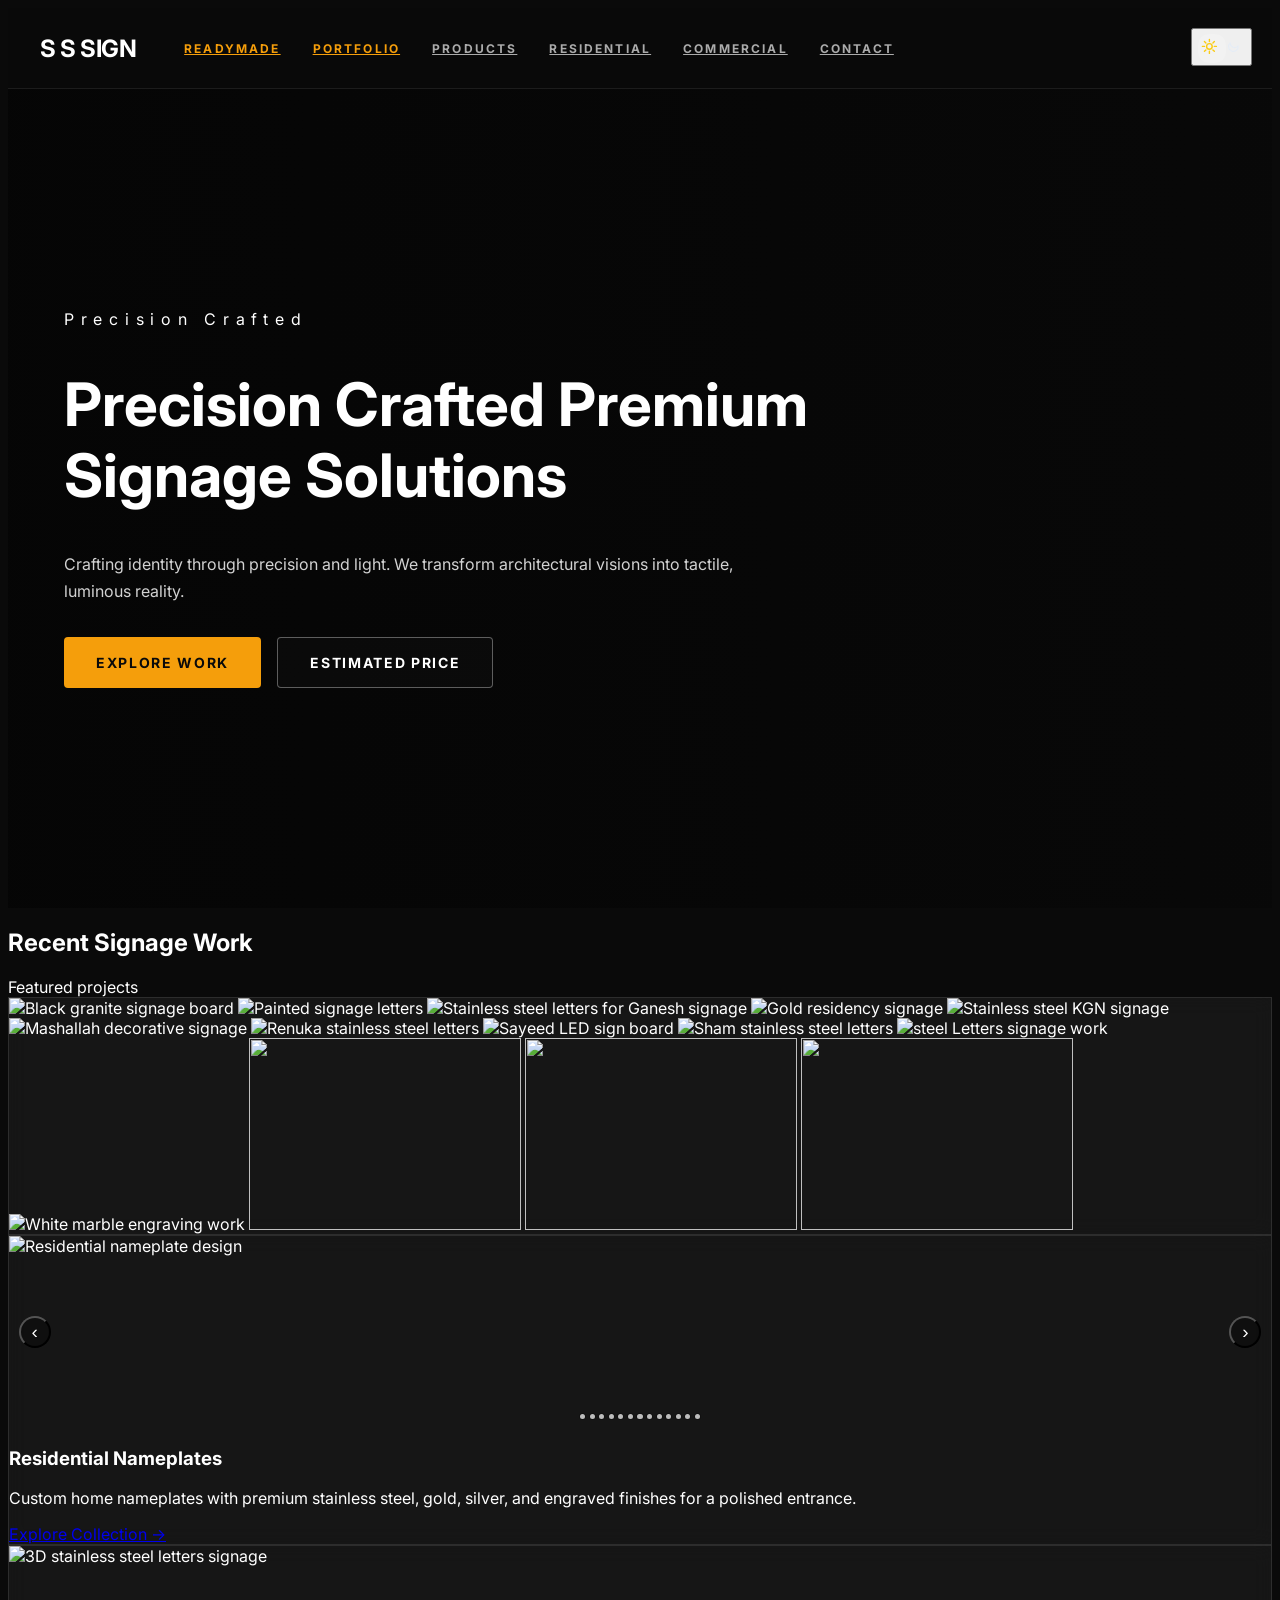
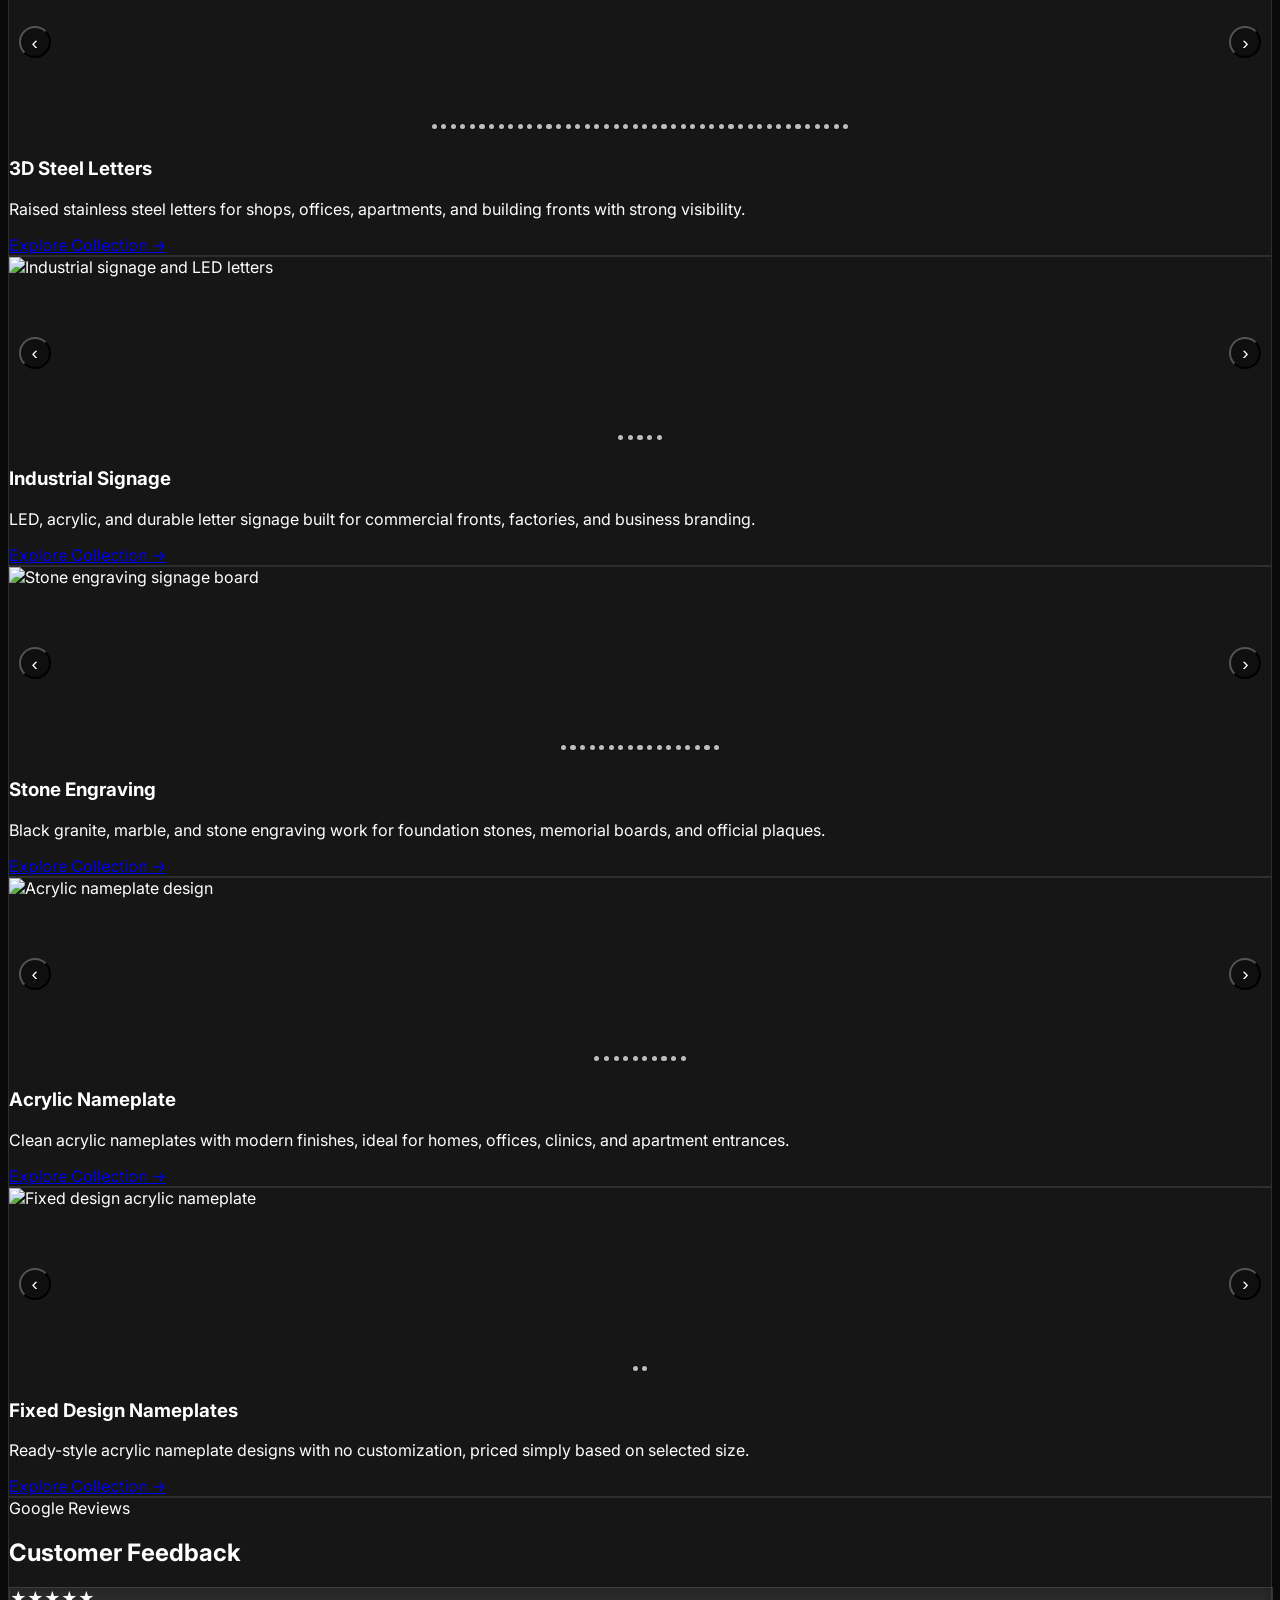
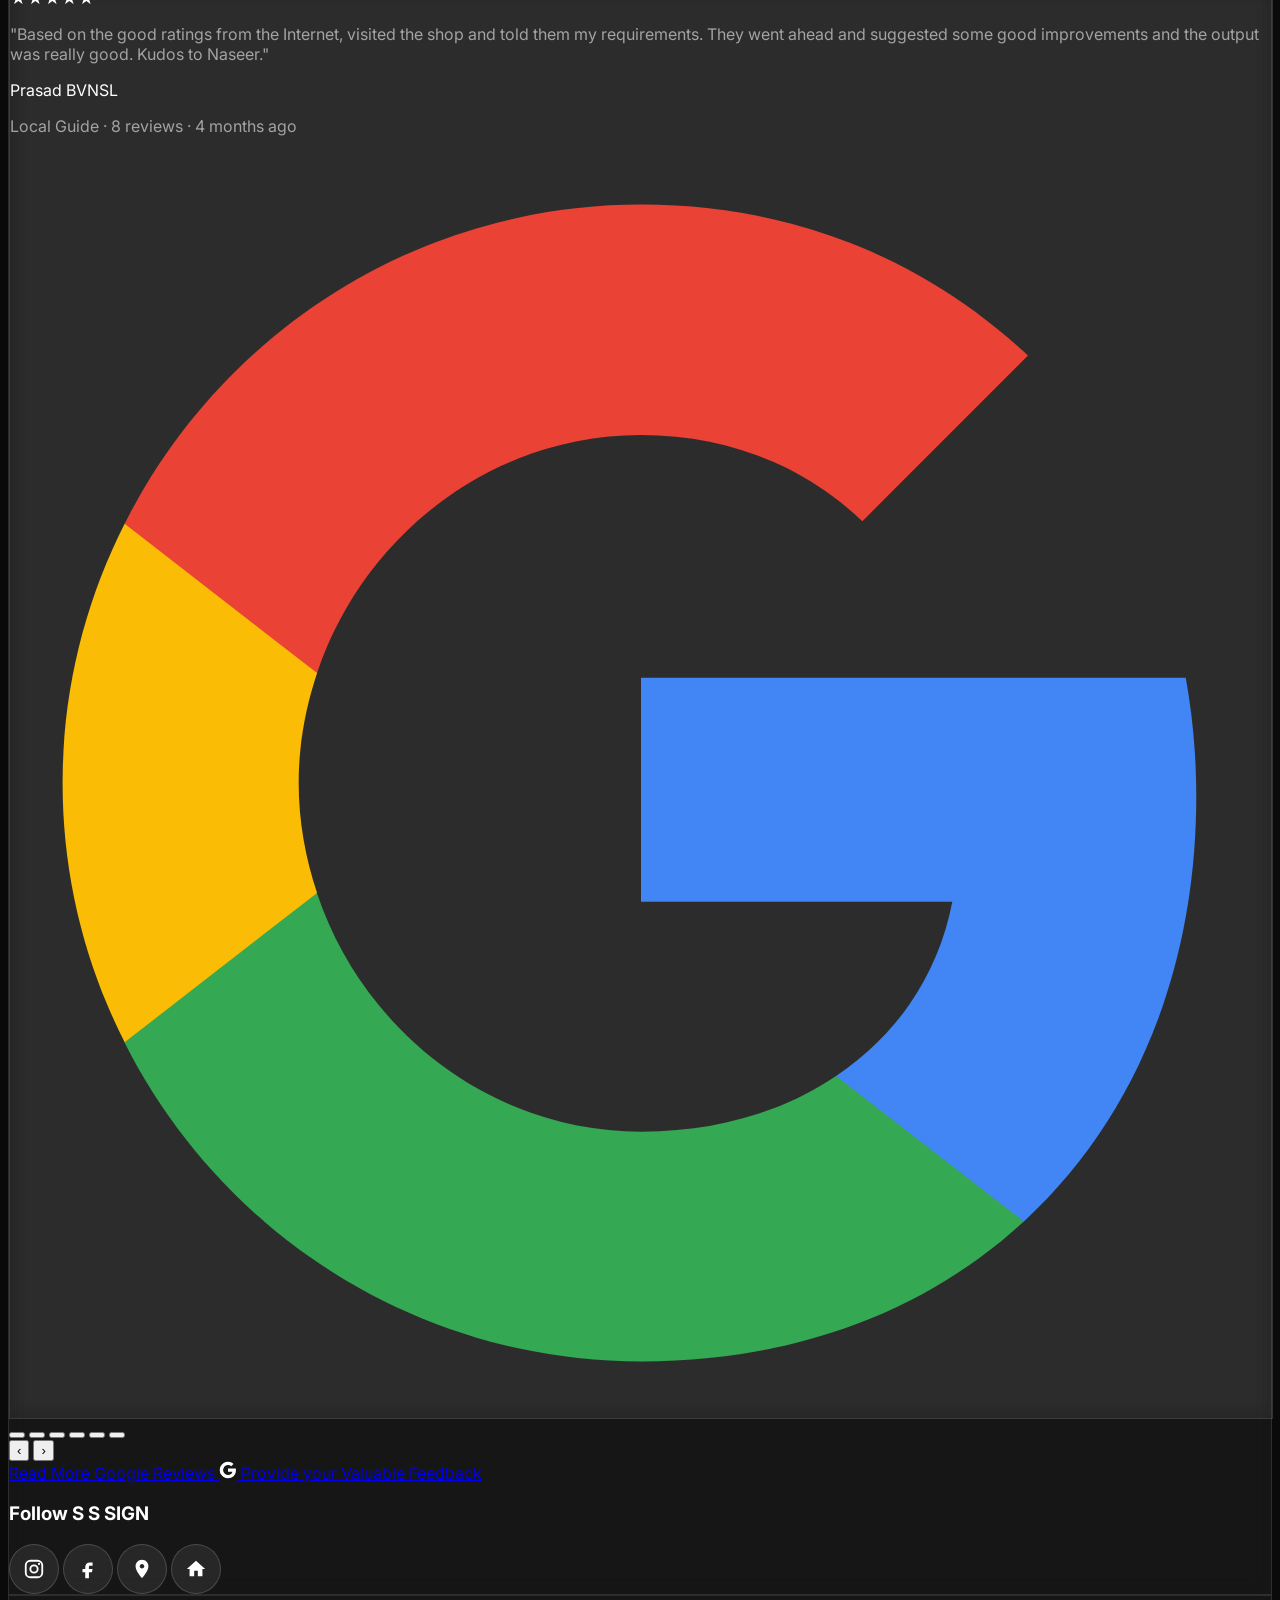
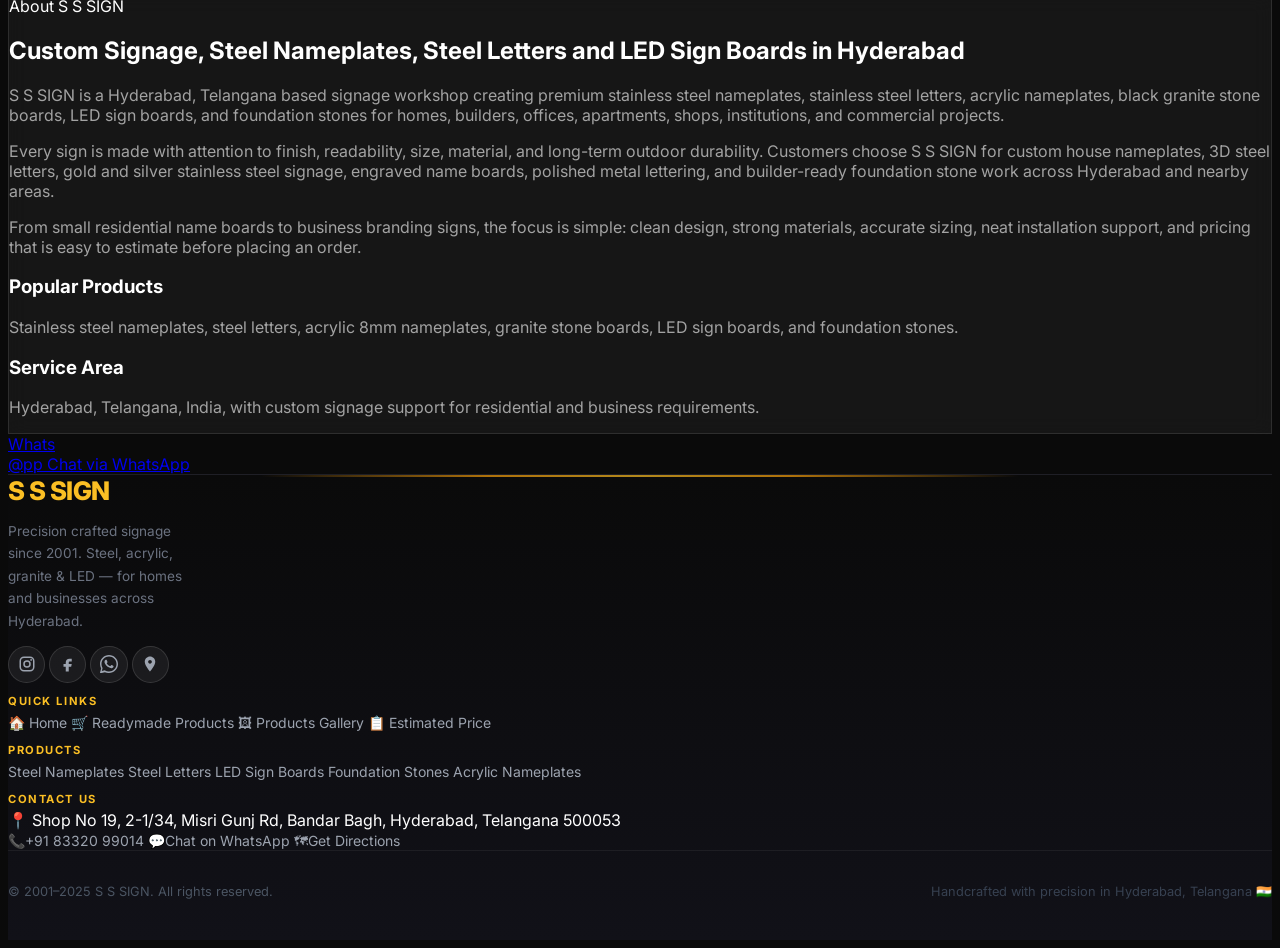
==== commit 9b29dcc0: "preview gallery added" ====
--- a/index.html
+++ b/index.html
@@ -40,7 +40,7 @@
             <a class="mobile-menu-link" href="#residential">Residential</a>
             <a class="mobile-menu-link" href="#commercial">Commercial</a>
             <a class="mobile-menu-link" href="#contact">Contact</a>
-            <a class="mobile-menu-link mobile-menu-quote" href="estimator.html">Request Quote</a>
+            <a class="mobile-menu-link mobile-menu-quote" href="estimator.html">Estimated Price</a>
         </aside>
         <button id="themeToggle" type="button" aria-label="Switch to day mode" title="Switch theme" class="theme-toggle absolute right-4 top-4 z-10 rounded-xl border border-white/20 bg-white/10 shadow-lg backdrop-blur transition-all hover:bg-white/20 md:right-5 md:top-5">
             <svg class="theme-icon sun-icon" viewBox="0 0 24 24" fill="none" aria-hidden="true">
@@ -74,7 +74,7 @@
                 </p>
                 <div class="hero-actions">
                     <a href="#portfolio" class="hero-action hero-primary">Explore Work</a>
-                    <a href="estimator.html" class="hero-action hero-secondary">Request Quote</a>
+                    <a href="estimator.html" class="hero-action hero-secondary">Estimated Price</a>
                 </div>
             </div>
         </div>
@@ -506,7 +506,7 @@
                     <a class="footer-link" href="index.html">🏠 Home</a>
                     <a class="footer-link" href="readymadeProducts/readymade.html">🛒 Readymade Products</a>
                     <a class="footer-link" href="preview.html">🖼 Products Gallery</a>
-                    <a class="footer-link" href="estimator.html">📋 Request Quote</a>
+                    <a class="footer-link" href="estimator.html">📋 Estimated Price</a>
                 </div>
 
                 <!-- Products -->
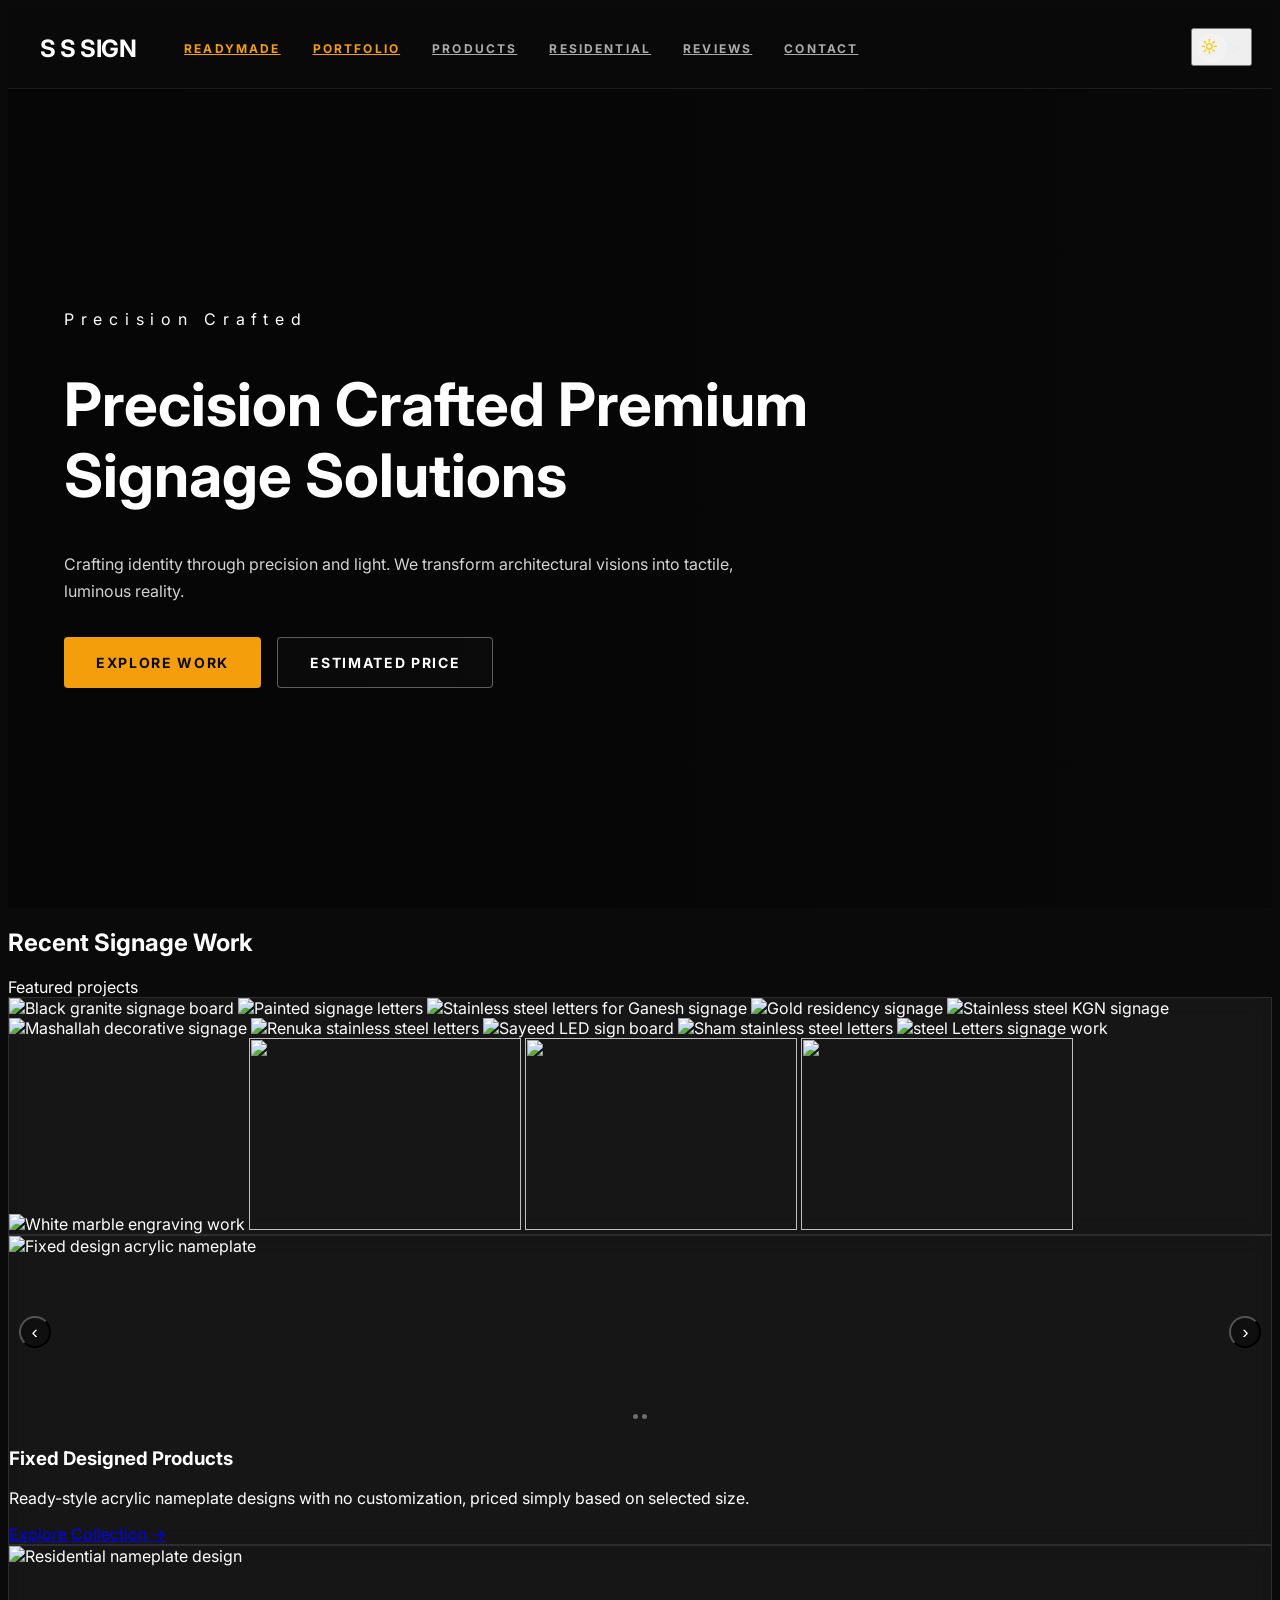
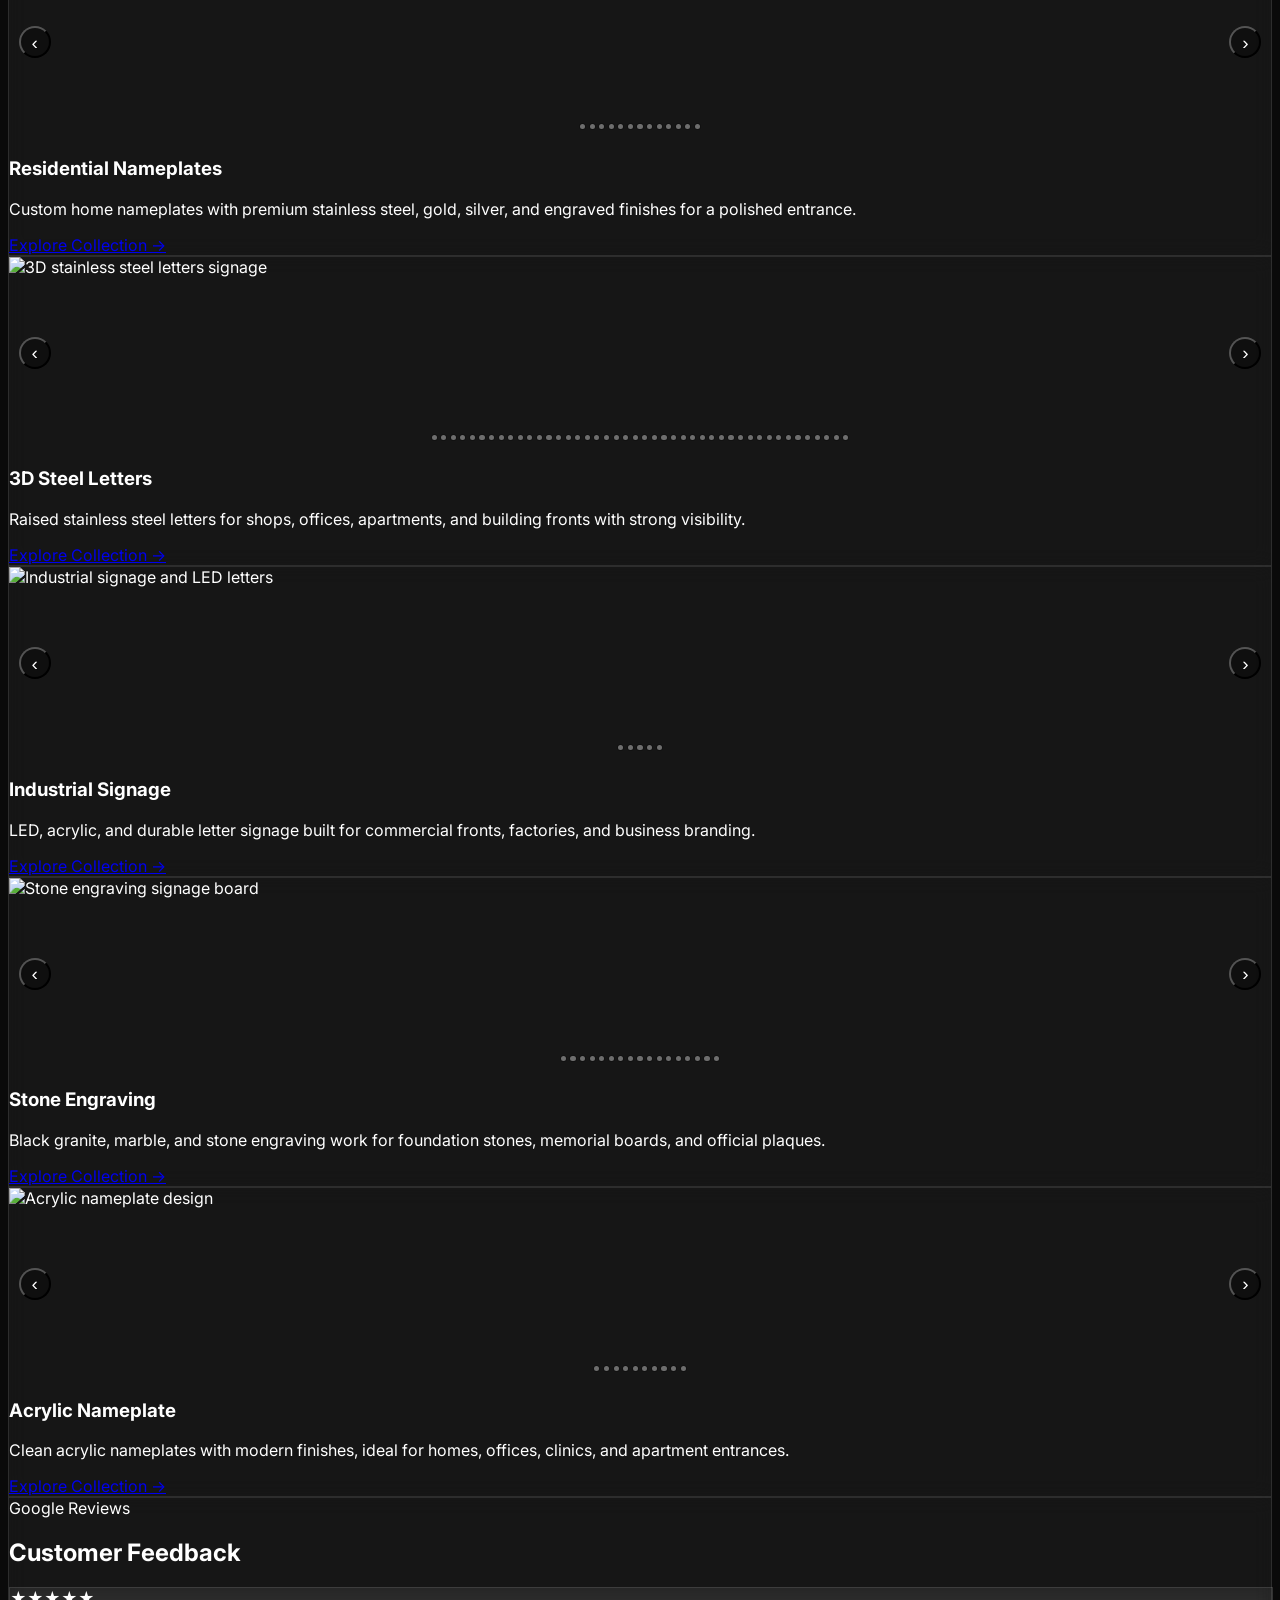
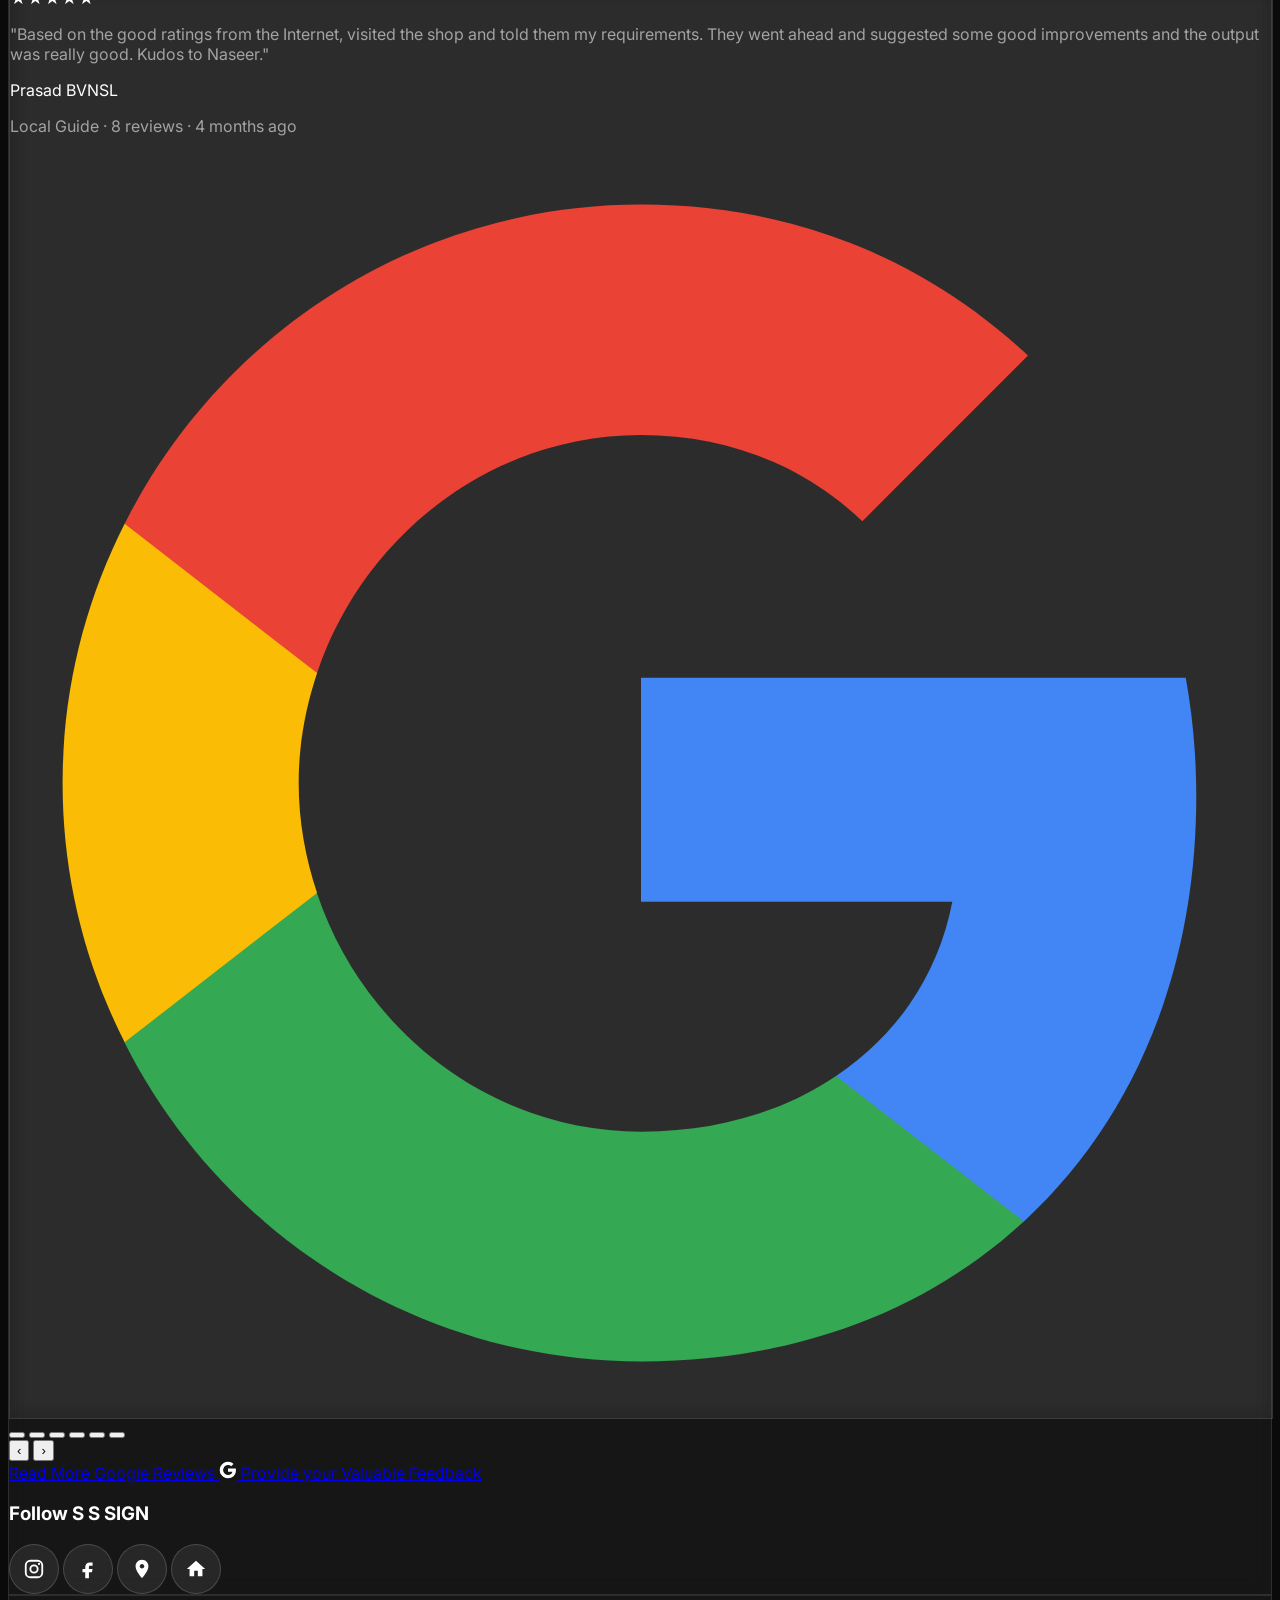
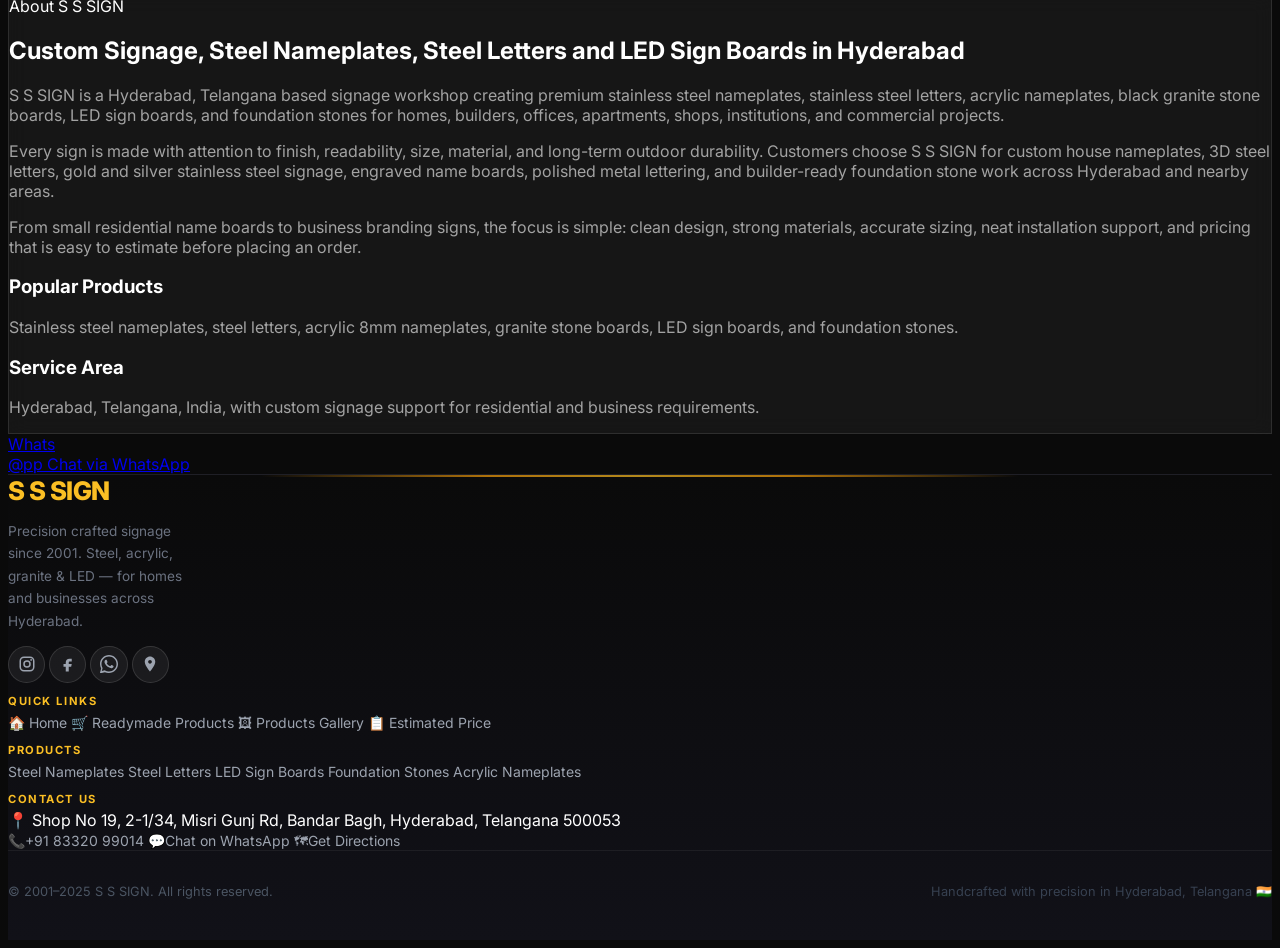
==== commit 6fc6cdea: "review button added" ====
--- a/index.html
+++ b/index.html
@@ -38,7 +38,7 @@
             <a class="mobile-menu-link" href="readymadeProducts/readymade.html">Readymade</a>
             <a class="mobile-menu-link" href="preview.html">Products</a>
             <a class="mobile-menu-link" href="#residential">Residential</a>
-            <a class="mobile-menu-link" href="#commercial">Commercial</a>
+            <a class="mobile-menu-link" href="#contact">Reviews</a>
             <a class="mobile-menu-link" href="#contact">Contact</a>
             <a class="mobile-menu-link mobile-menu-quote" href="estimator.html">Estimated Price</a>
         </aside>
@@ -59,7 +59,7 @@
                 <a class="nav-link active" href="#portfolio">Portfolio</a>
                 <a class="nav-link" href="preview.html">Products</a>
                 <a class="nav-link" href="#residential">Residential</a>
-                <a class="nav-link" href="#commercial">Commercial</a>
+                <a class="nav-link" href="#contact">Reviews</a>
                 <a class="nav-link" href="#contact">Contact</a>
             </div>
         </nav>
@@ -107,6 +107,26 @@
         </section>
 
         <div class="mx-auto grid grid-cols-1 md:grid-cols-3 gap-8 w-full max-w-6xl">
+            <div class="glass p-8 rounded-2xl hover:scale-105 transition-transform group">
+                <div class="product-slider mb-6 rounded-lg">
+                    <div class="product-track">
+                        <img class="product-slide" src="images/fixPrice/acrylicMashallahNameplate.jpeg" alt="Fixed design acrylic nameplate">
+                        <img class="product-slide" src="images/fixPrice/acrylicNameplate.jpeg" alt="Fixed design acrylic nameplate">
+                        <img class="product-slide" src="readymadeProducts/Readymadephotos/3A-combo/IMG_20240301_205936.jpg" alt="Fixed design acrylic nameplate">
+                        <img class="product-slide" src="readymadeProducts/Readymadephotos/3B-combo/IMG_20250510_132826.jpg" alt="Fixed design acrylic nameplate">
+                        <img class="product-slide" src="readymadeProducts/Readymadephotos/3C-combo/IMG_20240430_215737.jpg" alt="Fixed design acrylic nameplate">
+                        <img class="product-slide" src="readymadeProducts/Readymadephotos/Al-falaq/IMG_2020307_235757.jpg" alt="Fixed design acrylic nameplate">
+                        <img class="product-slide" src="readymadeProducts/Readymadephotos/An-Nas%20Surah/IMG_20200429_210347.jpg" alt="Fixed design acrylic nameplate">
+                        <img class="product-slide" src="readymadeProducts/Readymadephotos/Ayatul%20Kursi/IMG_20241206_155253.jpg" alt="Fixed design acrylic nameplate">
+                    </div>
+                    <button class="slider-button prev" type="button" aria-label="Previous Fixed Design Nameplates image">‹</button>
+                    <button class="slider-button next" type="button" aria-label="Next Fixed Design Nameplates image">›</button>
+                    <div class="slider-dots" aria-hidden="true"><span class="slider-dot"></span><span class="slider-dot"></span></div>
+                </div>
+                <h3 class="text-2xl font-semibold mb-2">Fixed Designed Products</h3>
+                <p class="text-gray-400 mb-4">Ready-style acrylic nameplate designs with no customization, priced simply based on selected size.</p>
+                <a href="readymadeProducts/readymade.html" class="text-blue-400 hover:underline">Explore Collection →</a>
+            </div>
             <div id="residential" class="glass p-8 rounded-2xl hover:scale-105 transition-transform group">
                 <div class="product-slider mb-6 rounded-lg">
                     <div class="product-track">
@@ -256,20 +276,7 @@
                 <p class="text-gray-400 mb-4">Clean acrylic nameplates with modern finishes, ideal for homes, offices, clinics, and apartment entrances.</p>
                 <a href="https://www.sssign.top/" class="text-blue-400 hover:underline">Explore Collection →</a>
             </div>
-            <div class="glass p-8 rounded-2xl hover:scale-105 transition-transform group">
-                <div class="product-slider mb-6 rounded-lg">
-                    <div class="product-track">
-                        <img class="product-slide" src="images/fixPrice/acrylicMashallahNameplate.jpeg" alt="Fixed design acrylic nameplate">
-                        <img class="product-slide" src="images/fixPrice/acrylicNameplate.jpeg" alt="Fixed design acrylic nameplate">
-                    </div>
-                    <button class="slider-button prev" type="button" aria-label="Previous Fixed Design Nameplates image">‹</button>
-                    <button class="slider-button next" type="button" aria-label="Next Fixed Design Nameplates image">›</button>
-                    <div class="slider-dots" aria-hidden="true"><span class="slider-dot"></span><span class="slider-dot"></span></div>
-                </div>
-                <h3 class="text-2xl font-semibold mb-2">Fixed Design Nameplates</h3>
-                <p class="text-gray-400 mb-4">Ready-style acrylic nameplate designs with no customization, priced simply based on selected size.</p>
-                <a href="https://www.sssign.top/" class="text-blue-400 hover:underline">Explore Collection →</a>
-            </div>
+
         </div>
         <section id="process" class="mx-auto w-full max-w-6xl py-14 text-left">
             <div class="grid grid-cols-1 gap-8 lg:grid-cols-[0.8fr_1.2fr]">
--- a/css/index.css
+++ b/css/index.css
@@ -56,6 +56,11 @@
 .product-slide { width: 100%; height: 100%; flex: 0 0 100%; object-fit: cover; scroll-snap-align: center; }
 .slider-dots { position: absolute; left: 0; right: 0; bottom: 0.55rem; display: flex; flex-wrap: wrap; justify-content: center; gap: 0.28rem; row-gap: 0.2rem; padding: 0 2.6rem; z-index: 1; pointer-events: none; }
 .slider-dot { width: 0.32rem; height: 0.32rem; border-radius: 9999px; background: rgba(255, 255, 255, 0.72); box-shadow: 0 0 0 1px rgba(0, 0, 0, 0.25); }
+.product-track { height: 100%; display: flex; overflow: hidden; width: 100%; }
+.product-slide { min-width: 100%; flex-shrink: 0; height: 100%; object-fit: cover; }
+.slider-dots { position: absolute; left: 0; right: 0; bottom: 0.55rem; display: flex; flex-wrap: wrap; justify-content: center; gap: 0.28rem; row-gap: 0.2rem; padding: 0 2.6rem; z-index: 1; pointer-events: all; }
+.slider-dot { width: 0.32rem; height: 0.32rem; border-radius: 9999px; background: rgba(255, 255, 255, 0.38); box-shadow: 0 0 0 1px rgba(0, 0, 0, 0.25); cursor: pointer; transition: background 0.25s, width 0.25s; flex-shrink: 0; }
+.slider-dot-active { background: #3b82f6 !important; width: 1.1rem; box-shadow: 0 0 6px rgba(59,130,246,0.7); }
 .slider-button { display: none; position: absolute; top: 50%; z-index: 2; width: 2rem; height: 2rem; transform: translateY(-50%); border-radius: 9999px; background: rgba(10, 10, 10, 0.58); color: #ffffff; align-items: center; justify-content: center; font-size: 1.2rem; line-height: 1; transition: background-color 0.2s ease, transform 0.2s ease; }
 .slider-button:hover { background: rgba(10, 10, 10, 0.82); transform: translateY(-50%) scale(1.06); }
 .slider-button.prev { left: 0.6rem; }
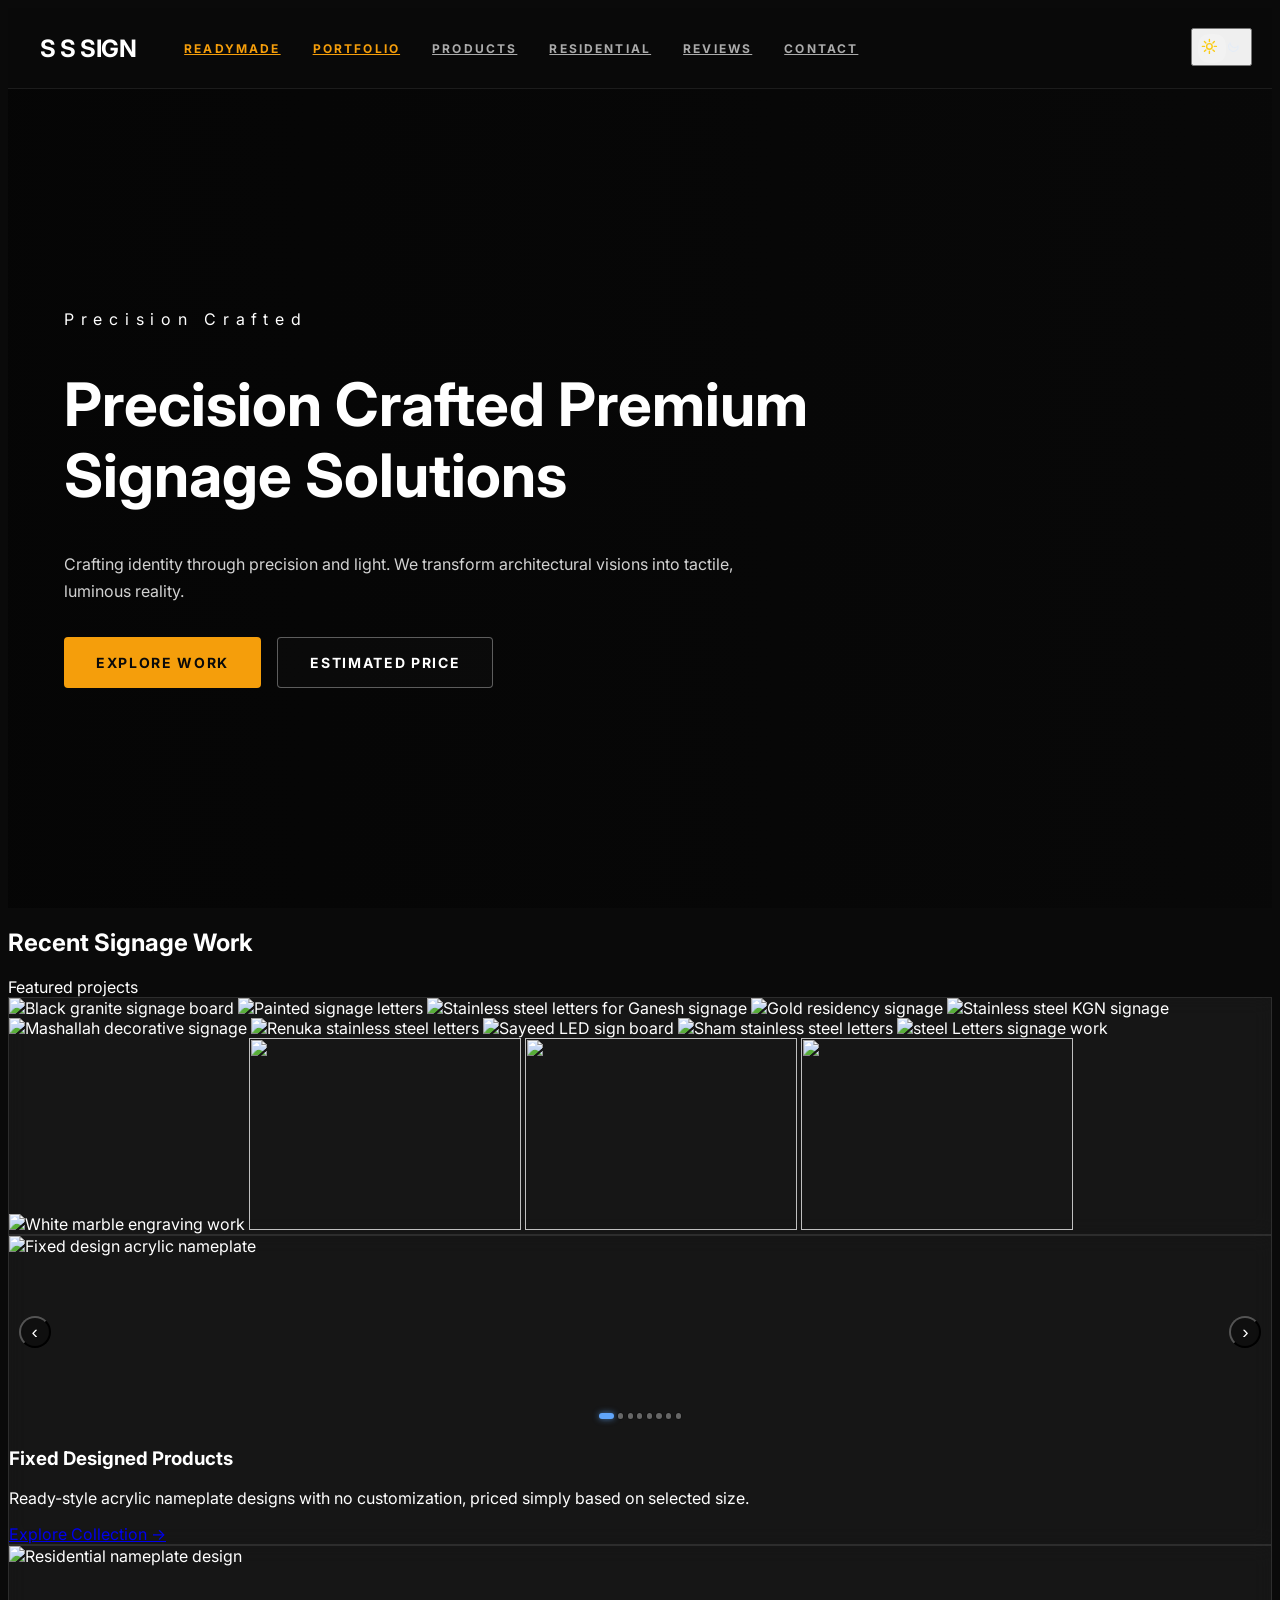
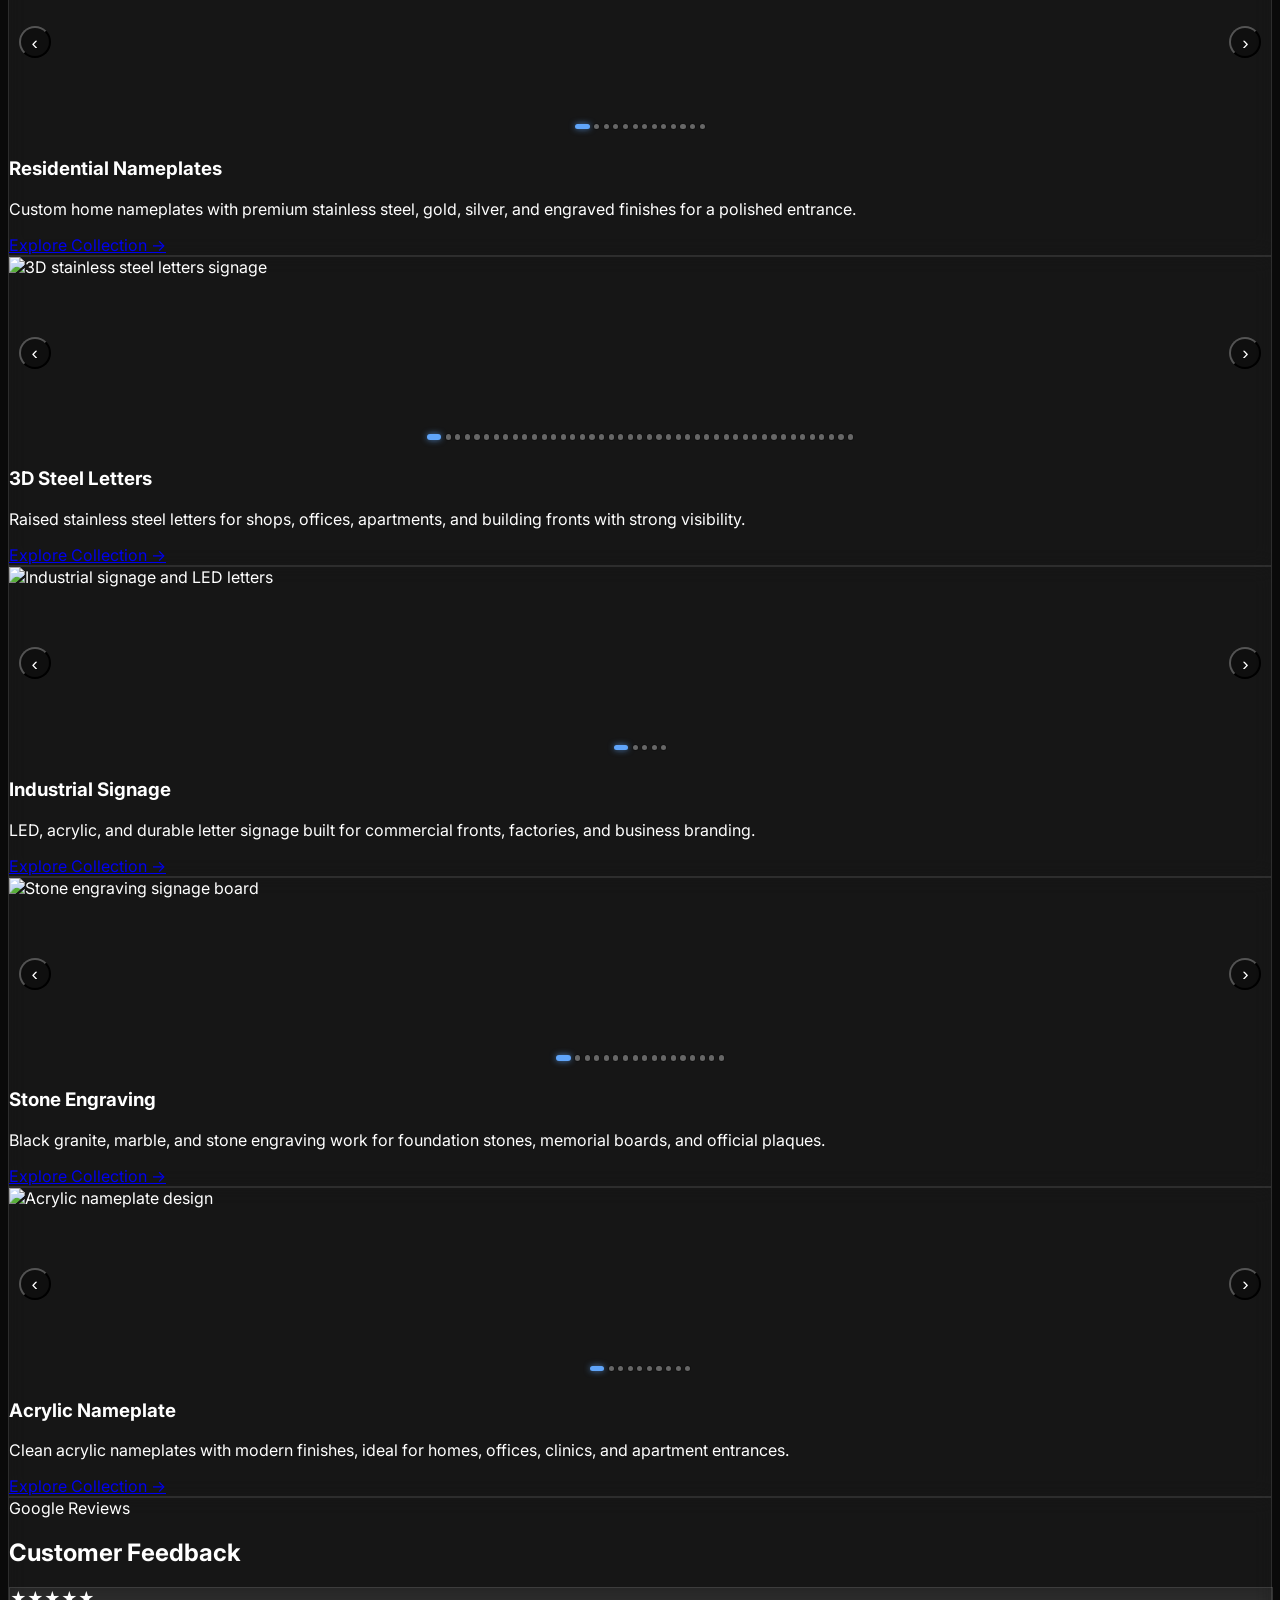
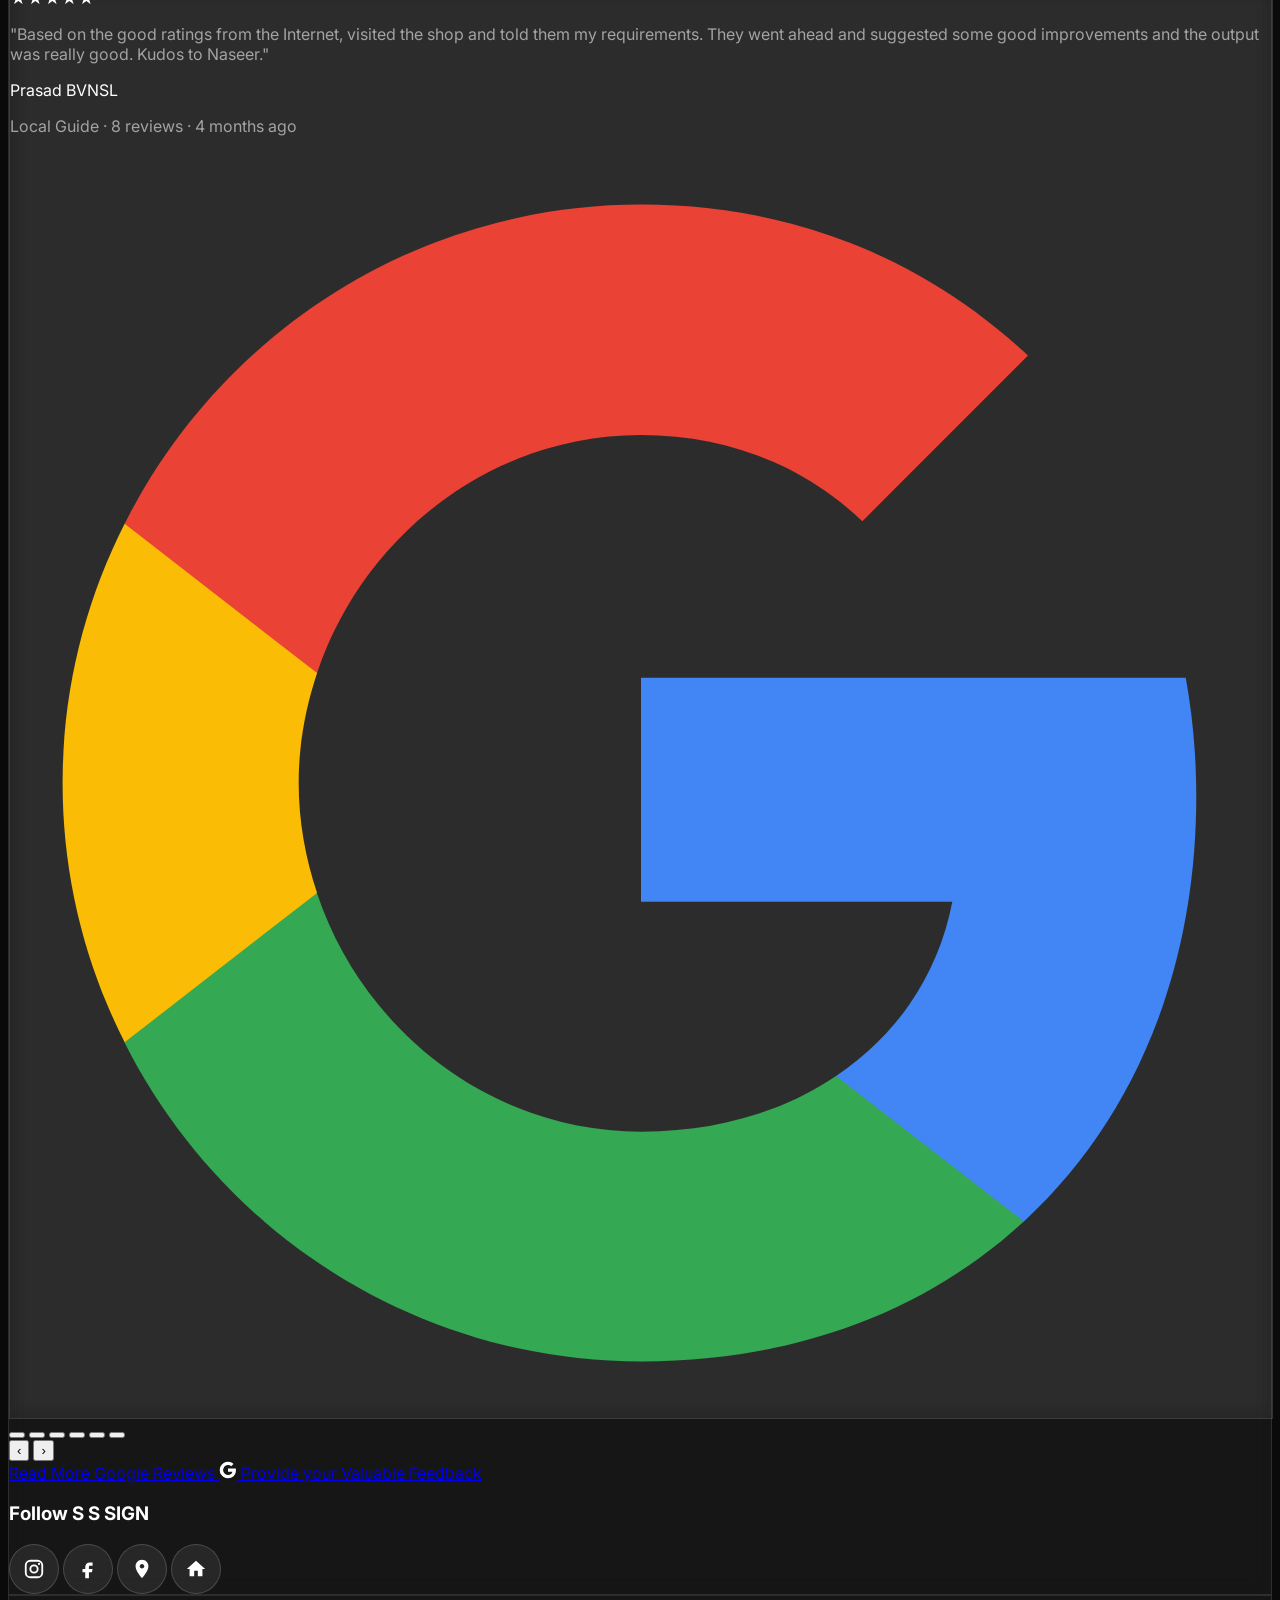
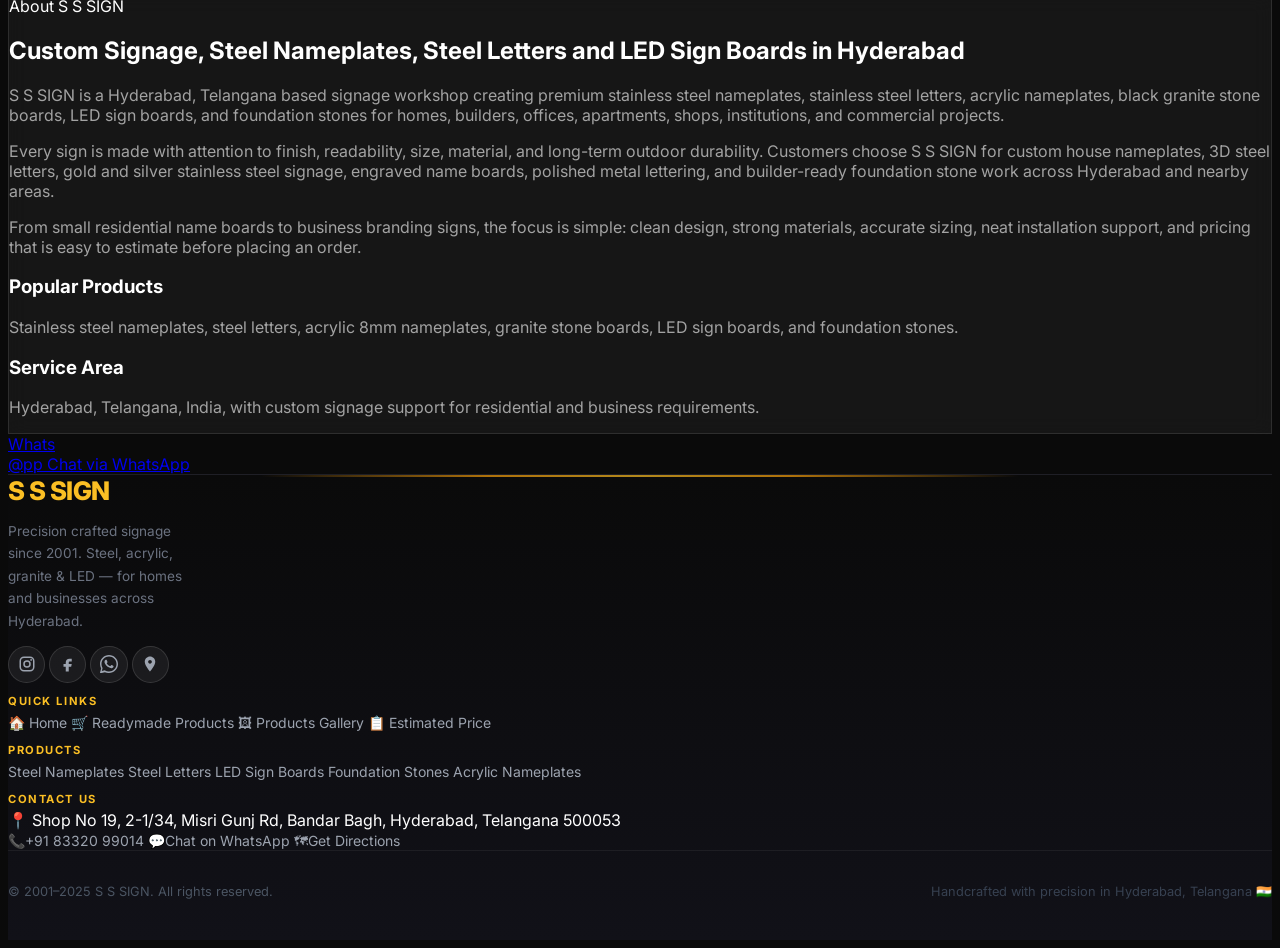
==== commit 0b912648: "added blue button for slider" ====
--- a/index.html
+++ b/index.html
@@ -1,4 +1,4 @@
-<!DOCTYPE html>
+﻿<!DOCTYPE html>
 <html lang="en">
 <head>
     <meta charset="UTF-8">
@@ -121,7 +121,7 @@
                     </div>
                     <button class="slider-button prev" type="button" aria-label="Previous Fixed Design Nameplates image">‹</button>
                     <button class="slider-button next" type="button" aria-label="Next Fixed Design Nameplates image">›</button>
-                    <div class="slider-dots" aria-hidden="true"><span class="slider-dot"></span><span class="slider-dot"></span></div>
+                    <div class="slider-dots"></div>
                 </div>
                 <h3 class="text-2xl font-semibold mb-2">Fixed Designed Products</h3>
                 <p class="text-gray-400 mb-4">Ready-style acrylic nameplate designs with no customization, priced simply based on selected size.</p>
@@ -146,7 +146,7 @@
                     </div>
                     <button class="slider-button prev" type="button" aria-label="Previous Residential Nameplates image">‹</button>
                     <button class="slider-button next" type="button" aria-label="Next Residential Nameplates image">›</button>
-                    <div class="slider-dots" aria-hidden="true"><span class="slider-dot"></span><span class="slider-dot"></span><span class="slider-dot"></span><span class="slider-dot"></span><span class="slider-dot"></span><span class="slider-dot"></span><span class="slider-dot"></span><span class="slider-dot"></span><span class="slider-dot"></span><span class="slider-dot"></span><span class="slider-dot"></span><span class="slider-dot"></span><span class="slider-dot"></span></div>
+                    <div class="slider-dots"></div>
                 </div>
                 <h3 class="text-2xl font-semibold mb-2">Residential Nameplates</h3>
                 <p class="text-gray-400 mb-4">Custom home nameplates with premium stainless steel, gold, silver, and engraved finishes for a polished entrance.</p>
@@ -202,7 +202,7 @@
                     </div>
                     <button class="slider-button prev" type="button" aria-label="Previous 3D Steel Letters image">‹</button>
                     <button class="slider-button next" type="button" aria-label="Next 3D Steel Letters image">›</button>
-                    <div class="slider-dots" aria-hidden="true"><span class="slider-dot"></span><span class="slider-dot"></span><span class="slider-dot"></span><span class="slider-dot"></span><span class="slider-dot"></span><span class="slider-dot"></span><span class="slider-dot"></span><span class="slider-dot"></span><span class="slider-dot"></span><span class="slider-dot"></span><span class="slider-dot"></span><span class="slider-dot"></span><span class="slider-dot"></span><span class="slider-dot"></span><span class="slider-dot"></span><span class="slider-dot"></span><span class="slider-dot"></span><span class="slider-dot"></span><span class="slider-dot"></span><span class="slider-dot"></span><span class="slider-dot"></span><span class="slider-dot"></span><span class="slider-dot"></span><span class="slider-dot"></span><span class="slider-dot"></span><span class="slider-dot"></span><span class="slider-dot"></span><span class="slider-dot"></span><span class="slider-dot"></span><span class="slider-dot"></span><span class="slider-dot"></span><span class="slider-dot"></span><span class="slider-dot"></span><span class="slider-dot"></span><span class="slider-dot"></span><span class="slider-dot"></span><span class="slider-dot"></span><span class="slider-dot"></span><span class="slider-dot"></span><span class="slider-dot"></span><span class="slider-dot"></span><span class="slider-dot"></span><span class="slider-dot"></span><span class="slider-dot"></span></div>
+                    <div class="slider-dots"></div>
                 </div>
                 <h3 class="text-2xl font-semibold mb-2">3D Steel Letters</h3>
                 <p class="text-gray-400 mb-4">Raised stainless steel letters for shops, offices, apartments, and building fronts with strong visibility.</p>
@@ -219,7 +219,7 @@
                     </div>
                     <button class="slider-button prev" type="button" aria-label="Previous Industrial Signage image">‹</button>
                     <button class="slider-button next" type="button" aria-label="Next Industrial Signage image">›</button>
-                    <div class="slider-dots" aria-hidden="true"><span class="slider-dot"></span><span class="slider-dot"></span><span class="slider-dot"></span><span class="slider-dot"></span><span class="slider-dot"></span></div>
+                    <div class="slider-dots"></div>
                 </div>
                 <h3 class="text-2xl font-semibold mb-2">Industrial Signage</h3>
                 <p class="text-gray-400 mb-4">LED, acrylic, and durable letter signage built for commercial fronts, factories, and business branding.</p>
@@ -248,7 +248,7 @@
                     </div>
                     <button class="slider-button prev" type="button" aria-label="Previous Stone Engraving image">‹</button>
                     <button class="slider-button next" type="button" aria-label="Next Stone Engraving image">›</button>
-                    <div class="slider-dots" aria-hidden="true"><span class="slider-dot"></span><span class="slider-dot"></span><span class="slider-dot"></span><span class="slider-dot"></span><span class="slider-dot"></span><span class="slider-dot"></span><span class="slider-dot"></span><span class="slider-dot"></span><span class="slider-dot"></span><span class="slider-dot"></span><span class="slider-dot"></span><span class="slider-dot"></span><span class="slider-dot"></span><span class="slider-dot"></span><span class="slider-dot"></span><span class="slider-dot"></span><span class="slider-dot"></span></div>
+                    <div class="slider-dots"></div>
                 </div>
                 <h3 class="text-2xl font-semibold mb-2">Stone Engraving</h3>
                 <p class="text-gray-400 mb-4">Black granite, marble, and stone engraving work for foundation stones, memorial boards, and official plaques.</p>
@@ -270,7 +270,7 @@
                     </div>
                     <button class="slider-button prev" type="button" aria-label="Previous Acrylic Nameplate image">‹</button>
                     <button class="slider-button next" type="button" aria-label="Next Acrylic Nameplate image">›</button>
-                    <div class="slider-dots" aria-hidden="true"><span class="slider-dot"></span><span class="slider-dot"></span><span class="slider-dot"></span><span class="slider-dot"></span><span class="slider-dot"></span><span class="slider-dot"></span><span class="slider-dot"></span><span class="slider-dot"></span><span class="slider-dot"></span><span class="slider-dot"></span></div>
+                    <div class="slider-dots"></div>
                 </div>
                 <h3 class="text-2xl font-semibold mb-2">Acrylic Nameplate</h3>
                 <p class="text-gray-400 mb-4">Clean acrylic nameplates with modern finishes, ideal for homes, offices, clinics, and apartment entrances.</p>
@@ -722,17 +722,89 @@
 
         document.querySelectorAll('.product-slider').forEach((slider) => {
             const track = slider.querySelector('.product-track');
+            const slides = slider.querySelectorAll('.product-slide');
+            const dotsContainer = slider.querySelector('.slider-dots');
             const previous = slider.querySelector('.slider-button.prev');
             const next = slider.querySelector('.slider-button.next');
-            const move = (direction) => track.scrollBy({ left: direction * track.clientWidth, behavior: 'smooth' });
-            previous.addEventListener('click', (event) => {
+            
+            if (!track || slides.length === 0) return;
+
+            let currentIndex = 0;
+
+            // Automatically generate clickable <button> dots matching the review dots system
+            if (dotsContainer) {
+                dotsContainer.innerHTML = '';
+                slides.forEach((_, idx) => {
+                    const dot = document.createElement('button');
+                    dot.type = 'button';
+                    dot.className = 'slider-dot';
+                    dot.dataset.index = idx;
+                    dot.setAttribute('aria-label', 'Go to slide ' + (idx + 1));
+                    dotsContainer.appendChild(dot);
+                });
+            }
+
+            const dots = dotsContainer ? dotsContainer.querySelectorAll('.slider-dot') : [];
+
+            function updateActiveDot(index) {
+                currentIndex = index;
+                dots.forEach((dot, idx) => {
+                    if (idx === currentIndex) {
+                        dot.classList.add('active');
+                        dot.style.backgroundColor = '#60a5fa';
+                        dot.style.width = '0.9rem';
+                    } else {
+                        dot.classList.remove('active');
+                        dot.style.backgroundColor = 'rgba(255, 255, 255, 0.35)';
+                        dot.style.width = '0.32rem';
+                    }
+                });
+            }
+
+            function scrollToSlide(index) {
+                const targetIndex = (index + slides.length) % slides.length;
+                const slideWidth = slides[0].clientWidth || track.clientWidth;
+                track.scrollTo({ left: targetIndex * slideWidth, behavior: 'smooth' });
+                updateActiveDot(targetIndex);
+            }
+
+            // Button controls
+            previous?.addEventListener('click', (event) => {
                 event.preventDefault();
-                move(-1);
+                scrollToSlide(currentIndex - 1);
             });
-            next.addEventListener('click', (event) => {
+
+            next?.addEventListener('click', (event) => {
                 event.preventDefault();
-                move(1);
+                scrollToSlide(currentIndex + 1);
             });
+
+            // Dot click events (matching review dots behavior)
+            dots.forEach((dot) => {
+                dot.addEventListener('click', (event) => {
+                    event.preventDefault();
+                    const idx = Number(dot.dataset.index);
+                    scrollToSlide(idx);
+                });
+            });
+
+            // Sync active dot on scroll (manual swipe or scrollBy)
+            let scrollTimeout;
+            track.addEventListener('scroll', () => {
+                clearTimeout(scrollTimeout);
+                scrollTimeout = setTimeout(() => {
+                    const slideWidth = slides[0].clientWidth || track.clientWidth;
+                    if (slideWidth > 0) {
+                        const newIdx = Math.round(track.scrollLeft / slideWidth);
+                        if (newIdx !== currentIndex && newIdx >= 0 && newIdx < slides.length) {
+                            updateActiveDot(newIdx);
+                        }
+                    }
+                }, 50);
+            }, { passive: true });
+
+            // Initialize first active dot
+            updateActiveDot(0);
         });
 
         const mobileMenuToggle = document.getElementById('mobileMenuToggle');
--- a/css/index.css
+++ b/css/index.css
@@ -1,4 +1,4 @@
-body { font-family: 'Inter', sans-serif; background-color: #0a0a0a; color: #ffffff; transition: background-color 0.3s ease, color 0.3s ease; }
+﻿body { font-family: 'Inter', sans-serif; background-color: #0a0a0a; color: #ffffff; transition: background-color 0.3s ease, color 0.3s ease; }
 .glass { background: rgba(255, 255, 255, 0.05); backdrop-filter: blur(10px); border: 1px solid rgba(255, 255, 255, 0.1); }
 .site-hero { min-height: 100vh; display: flex; flex-direction: column; position: relative; overflow: hidden; color: #ffffff; background-image: linear-gradient(90deg, rgba(5, 5, 5, 0.92) 0%, rgba(5, 5, 5, 0.68) 48%, rgba(5, 5, 5, 0.36) 100%), url("../latestscroll/goldResidency.jpeg"); background-position: center; background-size: cover; }
 
@@ -51,16 +51,12 @@
 .gallery-strip:hover .image-track { animation-play-state: paused; }
 .gallery-image { width: 17rem; height: 12rem; object-fit: cover; flex: 0 0 auto; }
 .product-slider { position: relative; height: 12rem; overflow: hidden; }
-.product-track { height: 100%; display: flex; overflow-x: auto; overflow-y: hidden; scroll-snap-type: x mandatory; scroll-behavior: smooth; -webkit-overflow-scrolling: touch; scrollbar-width: none; }
+.product-track { height: 100%; display: flex; overflow-x: auto; overflow-y: hidden; scroll-snap-type: x mandatory; scroll-behavior: smooth; -webkit-overflow-scrolling: touch; scrollbar-width: none; width: 100%; }
 .product-track::-webkit-scrollbar { display: none; }
-.product-slide { width: 100%; height: 100%; flex: 0 0 100%; object-fit: cover; scroll-snap-align: center; }
-.slider-dots { position: absolute; left: 0; right: 0; bottom: 0.55rem; display: flex; flex-wrap: wrap; justify-content: center; gap: 0.28rem; row-gap: 0.2rem; padding: 0 2.6rem; z-index: 1; pointer-events: none; }
-.slider-dot { width: 0.32rem; height: 0.32rem; border-radius: 9999px; background: rgba(255, 255, 255, 0.72); box-shadow: 0 0 0 1px rgba(0, 0, 0, 0.25); }
-.product-track { height: 100%; display: flex; overflow: hidden; width: 100%; }
-.product-slide { min-width: 100%; flex-shrink: 0; height: 100%; object-fit: cover; }
-.slider-dots { position: absolute; left: 0; right: 0; bottom: 0.55rem; display: flex; flex-wrap: wrap; justify-content: center; gap: 0.28rem; row-gap: 0.2rem; padding: 0 2.6rem; z-index: 1; pointer-events: all; }
-.slider-dot { width: 0.32rem; height: 0.32rem; border-radius: 9999px; background: rgba(255, 255, 255, 0.38); box-shadow: 0 0 0 1px rgba(0, 0, 0, 0.25); cursor: pointer; transition: background 0.25s, width 0.25s; flex-shrink: 0; }
-.slider-dot-active { background: #3b82f6 !important; width: 1.1rem; box-shadow: 0 0 6px rgba(59,130,246,0.7); }
+.product-slide { min-width: 100%; width: 100%; flex: 0 0 100%; height: 100%; object-fit: cover; scroll-snap-align: center; }
+.slider-dots { position: absolute; left: 0; right: 0; bottom: 0.55rem; display: flex; flex-wrap: wrap; justify-content: center; gap: 0.28rem; row-gap: 0.2rem; padding: 0 2.6rem; z-index: 10; pointer-events: auto; }
+.slider-dot { width: 0.35rem; height: 0.35rem; border-radius: 9999px; border: none; outline: none; background: rgba(255, 255, 255, 0.35); box-shadow: 0 0 0 1px rgba(0, 0, 0, 0.25); cursor: pointer; padding: 0; transition: background-color 0.25s ease, width 0.25s ease; flex-shrink: 0; }
+.slider-dot.active, .slider-dot-active { background-color: #60a5fa !important; width: 0.9rem; box-shadow: 0 0 6px rgba(96, 165, 250, 0.7); }
 .slider-button { display: none; position: absolute; top: 50%; z-index: 2; width: 2rem; height: 2rem; transform: translateY(-50%); border-radius: 9999px; background: rgba(10, 10, 10, 0.58); color: #ffffff; align-items: center; justify-content: center; font-size: 1.2rem; line-height: 1; transition: background-color 0.2s ease, transform 0.2s ease; }
 .slider-button:hover { background: rgba(10, 10, 10, 0.82); transform: translateY(-50%) scale(1.06); }
 .slider-button.prev { left: 0.6rem; }
